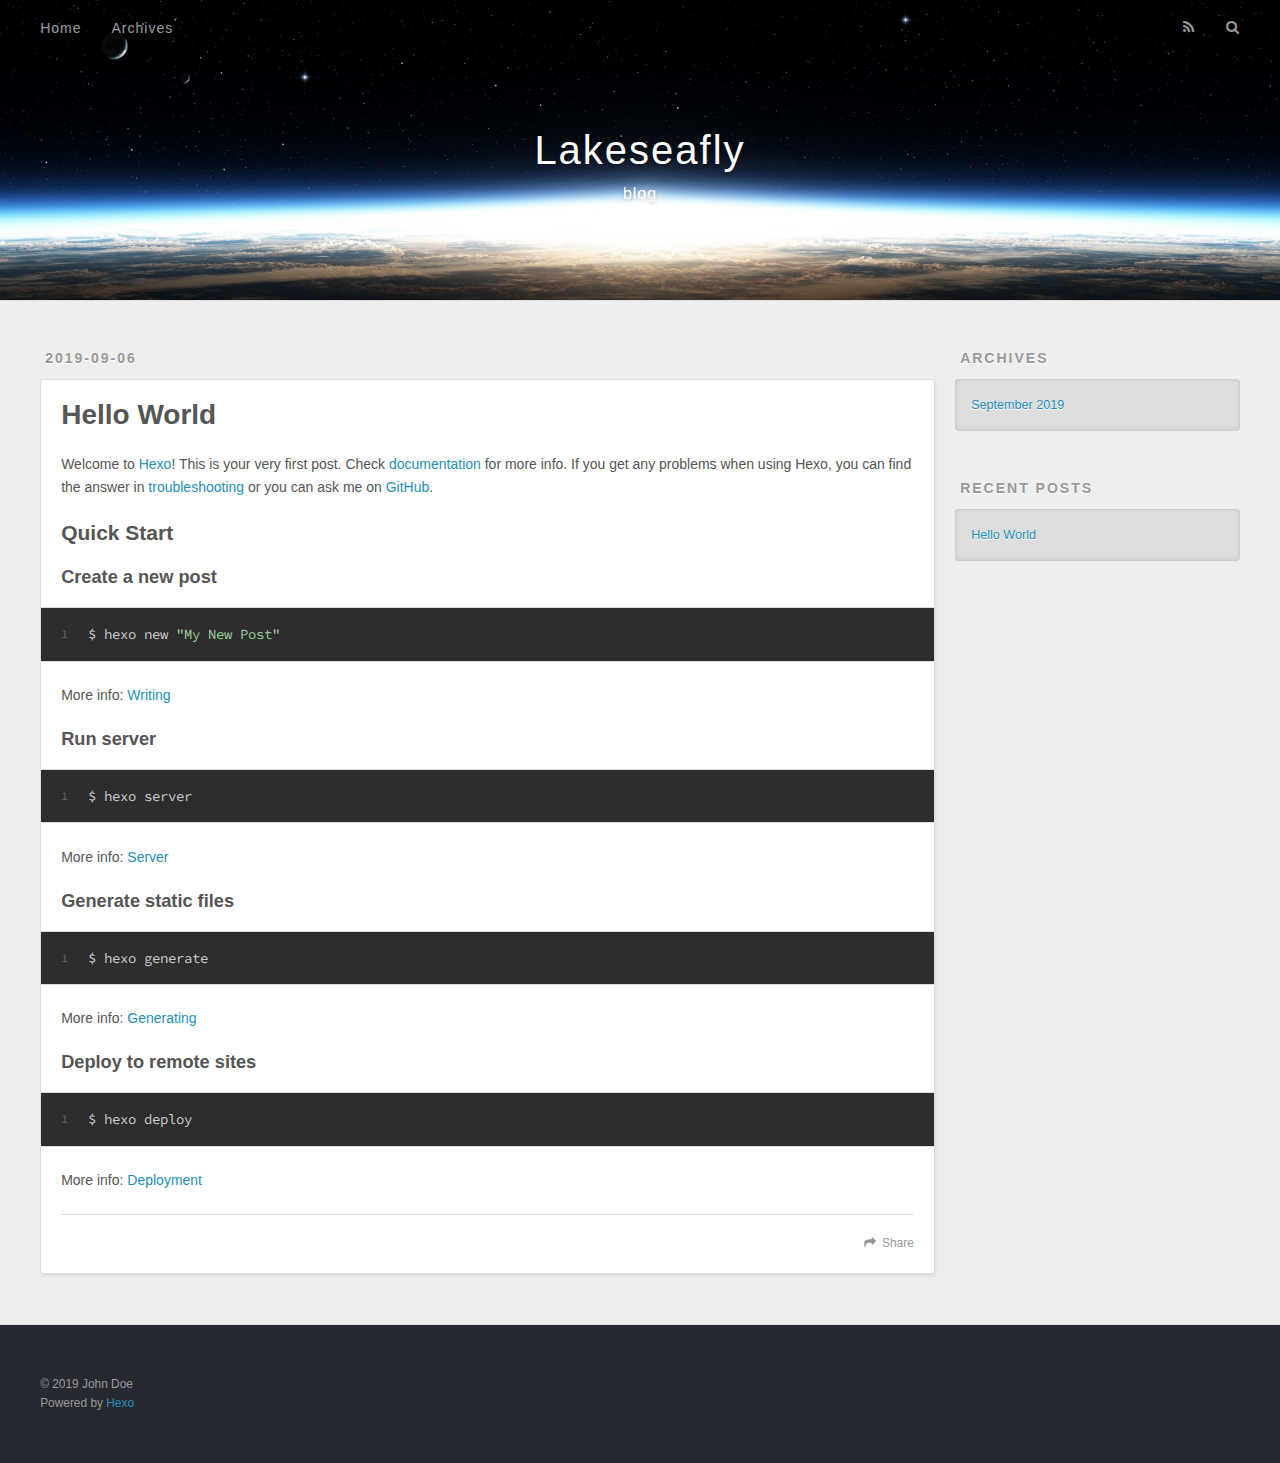
==== index.html @ 519ac1b1 "Site updated: 2019-09-06 14:35:49" ====
<!DOCTYPE html>
<html>
<head><meta name="generator" content="Hexo 3.9.0">
  <meta charset="utf-8">
  

  
  <title>Lakeseafly</title>
  <meta name="viewport" content="width=device-width, initial-scale=1, maximum-scale=1">
  <meta property="og:type" content="website">
<meta property="og:title" content="Lakeseafly">
<meta property="og:url" content="http://yoursite.com/index.html">
<meta property="og:site_name" content="Lakeseafly">
<meta property="og:locale" content="en">
<meta name="twitter:card" content="summary">
<meta name="twitter:title" content="Lakeseafly">
  
    <link rel="alternate" href="/atom.xml" title="Lakeseafly" type="application/atom+xml">
  
  
    <link rel="icon" href="/favicon.png">
  
  
    <link href="//fonts.googleapis.com/css?family=Source+Code+Pro" rel="stylesheet" type="text/css">
  
  <link rel="stylesheet" href="/css/style.css">
</head>
</html>
<body>
  <div id="container">
    <div id="wrap">
      <header id="header">
  <div id="banner"></div>
  <div id="header-outer" class="outer">
    <div id="header-title" class="inner">
      <h1 id="logo-wrap">
        <a href="/" id="logo">Lakeseafly</a>
      </h1>
      
        <h2 id="subtitle-wrap">
          <a href="/" id="subtitle">blog</a>
        </h2>
      
    </div>
    <div id="header-inner" class="inner">
      <nav id="main-nav">
        <a id="main-nav-toggle" class="nav-icon"></a>
        
          <a class="main-nav-link" href="/">Home</a>
        
          <a class="main-nav-link" href="/archives">Archives</a>
        
      </nav>
      <nav id="sub-nav">
        
          <a id="nav-rss-link" class="nav-icon" href="/atom.xml" title="RSS Feed"></a>
        
        <a id="nav-search-btn" class="nav-icon" title="Search"></a>
      </nav>
      <div id="search-form-wrap">
        <form action="//google.com/search" method="get" accept-charset="UTF-8" class="search-form"><input type="search" name="q" class="search-form-input" placeholder="Search"><button type="submit" class="search-form-submit">&#xF002;</button><input type="hidden" name="sitesearch" value="http://yoursite.com"></form>
      </div>
    </div>
  </div>
</header>
      <div class="outer">
        <section id="main">
  
    <article id="post-hello-world" class="article article-type-post" itemscope itemprop="blogPost">
  <div class="article-meta">
    <a href="/2019/09/06/hello-world/" class="article-date">
  <time datetime="2019-09-06T06:28:36.445Z" itemprop="datePublished">2019-09-06</time>
</a>
    
  </div>
  <div class="article-inner">
    
    
      <header class="article-header">
        
  
    <h1 itemprop="name">
      <a class="article-title" href="/2019/09/06/hello-world/">Hello World</a>
    </h1>
  

      </header>
    
    <div class="article-entry" itemprop="articleBody">
      
        <p>Welcome to <a href="https://hexo.io/" target="_blank" rel="noopener">Hexo</a>! This is your very first post. Check <a href="https://hexo.io/docs/" target="_blank" rel="noopener">documentation</a> for more info. If you get any problems when using Hexo, you can find the answer in <a href="https://hexo.io/docs/troubleshooting.html" target="_blank" rel="noopener">troubleshooting</a> or you can ask me on <a href="https://github.com/hexojs/hexo/issues" target="_blank" rel="noopener">GitHub</a>.</p>
<h2 id="Quick-Start"><a href="#Quick-Start" class="headerlink" title="Quick Start"></a>Quick Start</h2><h3 id="Create-a-new-post"><a href="#Create-a-new-post" class="headerlink" title="Create a new post"></a>Create a new post</h3><figure class="highlight bash"><table><tr><td class="gutter"><pre><span class="line">1</span><br></pre></td><td class="code"><pre><span class="line">$ hexo new <span class="string">"My New Post"</span></span><br></pre></td></tr></table></figure>

<p>More info: <a href="https://hexo.io/docs/writing.html" target="_blank" rel="noopener">Writing</a></p>
<h3 id="Run-server"><a href="#Run-server" class="headerlink" title="Run server"></a>Run server</h3><figure class="highlight bash"><table><tr><td class="gutter"><pre><span class="line">1</span><br></pre></td><td class="code"><pre><span class="line">$ hexo server</span><br></pre></td></tr></table></figure>

<p>More info: <a href="https://hexo.io/docs/server.html" target="_blank" rel="noopener">Server</a></p>
<h3 id="Generate-static-files"><a href="#Generate-static-files" class="headerlink" title="Generate static files"></a>Generate static files</h3><figure class="highlight bash"><table><tr><td class="gutter"><pre><span class="line">1</span><br></pre></td><td class="code"><pre><span class="line">$ hexo generate</span><br></pre></td></tr></table></figure>

<p>More info: <a href="https://hexo.io/docs/generating.html" target="_blank" rel="noopener">Generating</a></p>
<h3 id="Deploy-to-remote-sites"><a href="#Deploy-to-remote-sites" class="headerlink" title="Deploy to remote sites"></a>Deploy to remote sites</h3><figure class="highlight bash"><table><tr><td class="gutter"><pre><span class="line">1</span><br></pre></td><td class="code"><pre><span class="line">$ hexo deploy</span><br></pre></td></tr></table></figure>

<p>More info: <a href="https://hexo.io/docs/deployment.html" target="_blank" rel="noopener">Deployment</a></p>

      
    </div>
    <footer class="article-footer">
      <a data-url="http://yoursite.com/2019/09/06/hello-world/" data-id="ck07qwtaa0000voue2o7msg1n" class="article-share-link">Share</a>
      
      
    </footer>
  </div>
  
</article>


  


</section>
        
          <aside id="sidebar">
  
    

  
    

  
    
  
    
  <div class="widget-wrap">
    <h3 class="widget-title">Archives</h3>
    <div class="widget">
      <ul class="archive-list"><li class="archive-list-item"><a class="archive-list-link" href="/archives/2019/09/">September 2019</a></li></ul>
    </div>
  </div>


  
    
  <div class="widget-wrap">
    <h3 class="widget-title">Recent Posts</h3>
    <div class="widget">
      <ul>
        
          <li>
            <a href="/2019/09/06/hello-world/">Hello World</a>
          </li>
        
      </ul>
    </div>
  </div>

  
</aside>
        
      </div>
      <footer id="footer">
  
  <div class="outer">
    <div id="footer-info" class="inner">
      &copy; 2019 John Doe<br>
      Powered by <a href="http://hexo.io/" target="_blank">Hexo</a>
    </div>
  </div>
</footer>
    </div>
    <nav id="mobile-nav">
  
    <a href="/" class="mobile-nav-link">Home</a>
  
    <a href="/archives" class="mobile-nav-link">Archives</a>
  
</nav>
    

<script src="//ajax.googleapis.com/ajax/libs/jquery/2.0.3/jquery.min.js"></script>


  <link rel="stylesheet" href="/fancybox/jquery.fancybox.css">
  <script src="/fancybox/jquery.fancybox.pack.js"></script>


<script src="/js/script.js"></script>



  </div>
</body>
</html>
---- css/style.css ----
body {
  width: 100%;
}
body:before,
body:after {
  content: "";
  display: table;
}
body:after {
  clear: both;
}
html,
body,
div,
span,
applet,
object,
iframe,
h1,
h2,
h3,
h4,
h5,
h6,
p,
blockquote,
pre,
a,
abbr,
acronym,
address,
big,
cite,
code,
del,
dfn,
em,
img,
ins,
kbd,
q,
s,
samp,
small,
strike,
strong,
sub,
sup,
tt,
var,
dl,
dt,
dd,
ol,
ul,
li,
fieldset,
form,
label,
legend,
table,
caption,
tbody,
tfoot,
thead,
tr,
th,
td {
  margin: 0;
  padding: 0;
  border: 0;
  outline: 0;
  font-weight: inherit;
  font-style: inherit;
  font-family: inherit;
  font-size: 100%;
  vertical-align: baseline;
}
body {
  line-height: 1;
  color: #000;
  background: #fff;
}
ol,
ul {
  list-style: none;
}
table {
  border-collapse: separate;
  border-spacing: 0;
  vertical-align: middle;
}
caption,
th,
td {
  text-align: left;
  font-weight: normal;
  vertical-align: middle;
}
a img {
  border: none;
}
input,
button {
  margin: 0;
  padding: 0;
}
input::-moz-focus-inner,
button::-moz-focus-inner {
  border: 0;
  padding: 0;
}
@font-face {
  font-family: FontAwesome;
  font-style: normal;
  font-weight: normal;
  src: url("fonts/fontawesome-webfont.eot?v=#4.0.3");
  src: url("fonts/fontawesome-webfont.eot?#iefix&v=#4.0.3") format("embedded-opentype"), url("fonts/fontawesome-webfont.woff?v=#4.0.3") format("woff"), url("fonts/fontawesome-webfont.ttf?v=#4.0.3") format("truetype"), url("fonts/fontawesome-webfont.svg#fontawesomeregular?v=#4.0.3") format("svg");
}
html,
body,
#container {
  height: 100%;
}
body {
  background: #eee;
  font: 14px -apple-system, BlinkMacSystemFont, "Segoe UI", "Roboto", "Oxygen", "Ubuntu", "Cantarell", "Fira Sans", "Droid Sans", "Helvetica Neue", sans-serif;
  -webkit-text-size-adjust: 100%;
}
.outer {
  max-width: 1220px;
  margin: 0 auto;
  padding: 0 20px;
}
.outer:before,
.outer:after {
  content: "";
  display: table;
}
.outer:after {
  clear: both;
}
.inner {
  display: inline;
  float: left;
  width: 98.33333333333333%;
  margin: 0 0.833333333333333%;
}
.left,
.alignleft {
  float: left;
}
.right,
.alignright {
  float: right;
}
.clear {
  clear: both;
}
#container {
  position: relative;
}
.mobile-nav-on {
  overflow: hidden;
}
#wrap {
  height: 100%;
  width: 100%;
  position: absolute;
  top: 0;
  left: 0;
  -webkit-transition: 0.2s ease-out;
  -moz-transition: 0.2s ease-out;
  -ms-transition: 0.2s ease-out;
  transition: 0.2s ease-out;
  z-index: 1;
  background: #eee;
}
.mobile-nav-on #wrap {
  left: 280px;
}
@media screen and (min-width: 768px) {
  #main {
    display: inline;
    float: left;
    width: 73.33333333333333%;
    margin: 0 0.833333333333333%;
  }
}
.article-date,
.article-category-link,
.archive-year,
.widget-title {
  text-decoration: none;
  text-transform: uppercase;
  letter-spacing: 2px;
  color: #999;
  margin-bottom: 1em;
  margin-left: 5px;
  line-height: 1em;
  text-shadow: 0 1px #fff;
  font-weight: bold;
}
.article-inner,
.archive-article-inner {
  background: #fff;
  -webkit-box-shadow: 1px 2px 3px #ddd;
  box-shadow: 1px 2px 3px #ddd;
  border: 1px solid #ddd;
  border-radius: 3px;
}
.article-entry h1,
.widget h1 {
  font-size: 2em;
}
.article-entry h2,
.widget h2 {
  font-size: 1.5em;
}
.article-entry h3,
.widget h3 {
  font-size: 1.3em;
}
.article-entry h4,
.widget h4 {
  font-size: 1.2em;
}
.article-entry h5,
.widget h5 {
  font-size: 1em;
}
.article-entry h6,
.widget h6 {
  font-size: 1em;
  color: #999;
}
.article-entry hr,
.widget hr {
  border: 1px dashed #ddd;
}
.article-entry strong,
.widget strong {
  font-weight: bold;
}
.article-entry em,
.widget em,
.article-entry cite,
.widget cite {
  font-style: italic;
}
.article-entry sup,
.widget sup,
.article-entry sub,
.widget sub {
  font-size: 0.75em;
  line-height: 0;
  position: relative;
  vertical-align: baseline;
}
.article-entry sup,
.widget sup {
  top: -0.5em;
}
.article-entry sub,
.widget sub {
  bottom: -0.2em;
}
.article-entry small,
.widget small {
  font-size: 0.85em;
}
.article-entry acronym,
.widget acronym,
.article-entry abbr,
.widget abbr {
  border-bottom: 1px dotted;
}
.article-entry ul,
.widget ul,
.article-entry ol,
.widget ol,
.article-entry dl,
.widget dl {
  margin: 0 20px;
  line-height: 1.6em;
}
.article-entry ul ul,
.widget ul ul,
.article-entry ol ul,
.widget ol ul,
.article-entry ul ol,
.widget ul ol,
.article-entry ol ol,
.widget ol ol {
  margin-top: 0;
  margin-bottom: 0;
}
.article-entry ul,
.widget ul {
  list-style: disc;
}
.article-entry ol,
.widget ol {
  list-style: decimal;
}
.article-entry dt,
.widget dt {
  font-weight: bold;
}
#header {
  height: 300px;
  position: relative;
  border-bottom: 1px solid #ddd;
}
#header:before,
#header:after {
  content: "";
  position: absolute;
  left: 0;
  right: 0;
  height: 40px;
}
#header:before {
  top: 0;
  background: -webkit-linear-gradient(rgba(0,0,0,0.2), transparent);
  background: -moz-linear-gradient(rgba(0,0,0,0.2), transparent);
  background: -ms-linear-gradient(rgba(0,0,0,0.2), transparent);
  background: linear-gradient(rgba(0,0,0,0.2), transparent);
}
#header:after {
  bottom: 0;
  background: -webkit-linear-gradient(transparent, rgba(0,0,0,0.2));
  background: -moz-linear-gradient(transparent, rgba(0,0,0,0.2));
  background: -ms-linear-gradient(transparent, rgba(0,0,0,0.2));
  background: linear-gradient(transparent, rgba(0,0,0,0.2));
}
#header-outer {
  height: 100%;
  position: relative;
}
#header-inner {
  position: relative;
  overflow: hidden;
}
#banner {
  position: absolute;
  top: 0;
  left: 0;
  width: 100%;
  height: 100%;
  background: url("images/banner.jpg") center #000;
  -webkit-background-size: cover;
  -moz-background-size: cover;
  background-size: cover;
  z-index: -1;
}
#header-title {
  text-align: center;
  height: 40px;
  position: absolute;
  top: 50%;
  left: 0;
  margin-top: -20px;
}
#logo,
#subtitle {
  text-decoration: none;
  color: #fff;
  font-weight: 300;
  text-shadow: 0 1px 4px rgba(0,0,0,0.3);
}
#logo {
  font-size: 40px;
  line-height: 40px;
  letter-spacing: 2px;
}
#subtitle {
  font-size: 16px;
  line-height: 16px;
  letter-spacing: 1px;
}
#subtitle-wrap {
  margin-top: 16px;
}
#main-nav {
  float: left;
  margin-left: -15px;
}
.nav-icon,
.main-nav-link {
  float: left;
  color: #fff;
  opacity: 0.6;
  text-decoration: none;
  text-shadow: 0 1px rgba(0,0,0,0.2);
  -webkit-transition: opacity 0.2s;
  -moz-transition: opacity 0.2s;
  -ms-transition: opacity 0.2s;
  transition: opacity 0.2s;
  display: block;
  padding: 20px 15px;
}
.nav-icon:hover,
.main-nav-link:hover {
  opacity: 1;
}
.nav-icon {
  font-family: FontAwesome;
  text-align: center;
  font-size: 14px;
  width: 14px;
  height: 14px;
  padding: 20px 15px;
  position: relative;
  cursor: pointer;
}
.main-nav-link {
  font-weight: 300;
  letter-spacing: 1px;
}
@media screen and (max-width: 479px) {
  .main-nav-link {
    display: none;
  }
}
#main-nav-toggle {
  display: none;
}
#main-nav-toggle:before {
  content: "\f0c9";
}
@media screen and (max-width: 479px) {
  #main-nav-toggle {
    display: block;
  }
}
#sub-nav {
  float: right;
  margin-right: -15px;
}
#nav-rss-link:before {
  content: "\f09e";
}
#nav-search-btn:before {
  content: "\f002";
}
#search-form-wrap {
  position: absolute;
  top: 15px;
  width: 150px;
  height: 30px;
  right: -150px;
  opacity: 0;
  -webkit-transition: 0.2s ease-out;
  -moz-transition: 0.2s ease-out;
  -ms-transition: 0.2s ease-out;
  transition: 0.2s ease-out;
}
#search-form-wrap.on {
  opacity: 1;
  right: 0;
}
@media screen and (max-width: 479px) {
  #search-form-wrap {
    width: 100%;
    right: -100%;
  }
}
.search-form {
  position: absolute;
  top: 0;
  left: 0;
  right: 0;
  background: #fff;
  padding: 5px 15px;
  border-radius: 15px;
  -webkit-box-shadow: 0 0 10px rgba(0,0,0,0.3);
  box-shadow: 0 0 10px rgba(0,0,0,0.3);
}
.search-form-input {
  border: none;
  background: none;
  color: #555;
  width: 100%;
  font: 13px -apple-system, BlinkMacSystemFont, "Segoe UI", "Roboto", "Oxygen", "Ubuntu", "Cantarell", "Fira Sans", "Droid Sans", "Helvetica Neue", sans-serif;
  outline: none;
}
.search-form-input::-webkit-search-results-decoration,
.search-form-input::-webkit-search-cancel-button {
  -webkit-appearance: none;
}
.search-form-submit {
  position: absolute;
  top: 50%;
  right: 10px;
  margin-top: -7px;
  font: 13px FontAwesome;
  border: none;
  background: none;
  color: #bbb;
  cursor: pointer;
}
.search-form-submit:hover,
.search-form-submit:focus {
  color: #777;
}
.article {
  margin: 50px 0;
}
.article-inner {
  overflow: hidden;
}
.article-meta:before,
.article-meta:after {
  content: "";
  display: table;
}
.article-meta:after {
  clear: both;
}
.article-date {
  float: left;
}
.article-category {
  float: left;
  line-height: 1em;
  color: #ccc;
  text-shadow: 0 1px #fff;
  margin-left: 8px;
}
.article-category:before {
  content: "\2022";
}
.article-category-link {
  margin: 0 12px 1em;
}
.article-header {
  padding: 20px 20px 0;
}
.article-title {
  text-decoration: none;
  font-size: 2em;
  font-weight: bold;
  color: #555;
  line-height: 1.1em;
  -webkit-transition: color 0.2s;
  -moz-transition: color 0.2s;
  -ms-transition: color 0.2s;
  transition: color 0.2s;
}
a.article-title:hover {
  color: #258fb8;
}
.article-entry {
  color: #555;
  padding: 0 20px;
}
.article-entry:before,
.article-entry:after {
  content: "";
  display: table;
}
.article-entry:after {
  clear: both;
}
.article-entry p,
.article-entry table {
  line-height: 1.6em;
  margin: 1.6em 0;
}
.article-entry h1,
.article-entry h2,
.article-entry h3,
.article-entry h4,
.article-entry h5,
.article-entry h6 {
  font-weight: bold;
}
.article-entry h1,
.article-entry h2,
.article-entry h3,
.article-entry h4,
.article-entry h5,
.article-entry h6 {
  line-height: 1.1em;
  margin: 1.1em 0;
}
.article-entry a {
  color: #258fb8;
  text-decoration: none;
}
.article-entry a:hover {
  text-decoration: underline;
}
.article-entry ul,
.article-entry ol,
.article-entry dl {
  margin-top: 1.6em;
  margin-bottom: 1.6em;
}
.article-entry img,
.article-entry video {
  max-width: 100%;
  height: auto;
  display: block;
  margin: auto;
}
.article-entry iframe {
  border: none;
}
.article-entry table {
  width: 100%;
  border-collapse: collapse;
  border-spacing: 0;
}
.article-entry th {
  font-weight: bold;
  border-bottom: 3px solid #ddd;
  padding-bottom: 0.5em;
}
.article-entry td {
  border-bottom: 1px solid #ddd;
  padding: 10px 0;
}
.article-entry blockquote {
  font-family: Georgia, "Times New Roman", serif;
  font-size: 1.4em;
  margin: 1.6em 20px;
  text-align: center;
}
.article-entry blockquote footer {
  font-size: 14px;
  margin: 1.6em 0;
  font-family: -apple-system, BlinkMacSystemFont, "Segoe UI", "Roboto", "Oxygen", "Ubuntu", "Cantarell", "Fira Sans", "Droid Sans", "Helvetica Neue", sans-serif;
}
.article-entry blockquote footer cite:before {
  content: "—";
  padding: 0 0.5em;
}
.article-entry .pullquote {
  text-align: left;
  width: 45%;
  margin: 0;
}
.article-entry .pullquote.left {
  margin-left: 0.5em;
  margin-right: 1em;
}
.article-entry .pullquote.right {
  margin-right: 0.5em;
  margin-left: 1em;
}
.article-entry .caption {
  color: #999;
  display: block;
  font-size: 0.9em;
  margin-top: 0.5em;
  position: relative;
  text-align: center;
}
.article-entry .video-container {
  position: relative;
  padding-top: 56.25%;
  height: 0;
  overflow: hidden;
}
.article-entry .video-container iframe,
.article-entry .video-container object,
.article-entry .video-container embed {
  position: absolute;
  top: 0;
  left: 0;
  width: 100%;
  height: 100%;
  margin-top: 0;
}
.article-more-link a {
  display: inline-block;
  line-height: 1em;
  padding: 6px 15px;
  border-radius: 15px;
  background: #eee;
  color: #999;
  text-shadow: 0 1px #fff;
  text-decoration: none;
}
.article-more-link a:hover {
  background: #258fb8;
  color: #fff;
  text-decoration: none;
  text-shadow: 0 1px #1e7293;
}
.article-footer {
  font-size: 0.85em;
  line-height: 1.6em;
  border-top: 1px solid #ddd;
  padding-top: 1.6em;
  margin: 0 20px 20px;
}
.article-footer:before,
.article-footer:after {
  content: "";
  display: table;
}
.article-footer:after {
  clear: both;
}
.article-footer a {
  color: #999;
  text-decoration: none;
}
.article-footer a:hover {
  color: #555;
}
.article-tag-list-item {
  float: left;
  margin-right: 10px;
}
.article-tag-list-link:before {
  content: "#";
}
.article-comment-link {
  float: right;
}
.article-comment-link:before {
  content: "\f075";
  font-family: FontAwesome;
  padding-right: 8px;
}
.article-share-link {
  cursor: pointer;
  float: right;
  margin-left: 20px;
}
.article-share-link:before {
  content: "\f064";
  font-family: FontAwesome;
  padding-right: 6px;
}
#article-nav {
  position: relative;
}
#article-nav:before,
#article-nav:after {
  content: "";
  display: table;
}
#article-nav:after {
  clear: both;
}
@media screen and (min-width: 768px) {
  #article-nav {
    margin: 50px 0;
  }
  #article-nav:before {
    width: 8px;
    height: 8px;
    position: absolute;
    top: 50%;
    left: 50%;
    margin-top: -4px;
    margin-left: -4px;
    content: "";
    border-radius: 50%;
    background: #ddd;
    -webkit-box-shadow: 0 1px 2px #fff;
    box-shadow: 0 1px 2px #fff;
  }
}
.article-nav-link-wrap {
  text-decoration: none;
  text-shadow: 0 1px #fff;
  color: #999;
  -webkit-box-sizing: border-box;
  -moz-box-sizing: border-box;
  box-sizing: border-box;
  margin-top: 50px;
  text-align: center;
  display: block;
}
.article-nav-link-wrap:hover {
  color: #555;
}
@media screen and (min-width: 768px) {
  .article-nav-link-wrap {
    width: 50%;
    margin-top: 0;
  }
}
@media screen and (min-width: 768px) {
  #article-nav-newer {
    float: left;
    text-align: right;
    padding-right: 20px;
  }
}
@media screen and (min-width: 768px) {
  #article-nav-older {
    float: right;
    text-align: left;
    padding-left: 20px;
  }
}
.article-nav-caption {
  text-transform: uppercase;
  letter-spacing: 2px;
  color: #ddd;
  line-height: 1em;
  font-weight: bold;
}
#article-nav-newer .article-nav-caption {
  margin-right: -2px;
}
.article-nav-title {
  font-size: 0.85em;
  line-height: 1.6em;
  margin-top: 0.5em;
}
.article-share-box {
  position: absolute;
  display: none;
  background: #fff;
  -webkit-box-shadow: 1px 2px 10px rgba(0,0,0,0.2);
  box-shadow: 1px 2px 10px rgba(0,0,0,0.2);
  border-radius: 3px;
  margin-left: -145px;
  overflow: hidden;
  z-index: 1;
}
.article-share-box.on {
  display: block;
}
.article-share-input {
  width: 100%;
  background: none;
  -webkit-box-sizing: border-box;
  -moz-box-sizing: border-box;
  box-sizing: border-box;
  font: 14px -apple-system, BlinkMacSystemFont, "Segoe UI", "Roboto", "Oxygen", "Ubuntu", "Cantarell", "Fira Sans", "Droid Sans", "Helvetica Neue", sans-serif;
  padding: 0 15px;
  color: #555;
  outline: none;
  border: 1px solid #ddd;
  border-radius: 3px 3px 0 0;
  height: 36px;
  line-height: 36px;
}
.article-share-links {
  background: #eee;
}
.article-share-links:before,
.article-share-links:after {
  content: "";
  display: table;
}
.article-share-links:after {
  clear: both;
}
.article-share-twitter,
.article-share-facebook,
.article-share-pinterest,
.article-share-google {
  width: 50px;
  height: 36px;
  display: block;
  float: left;
  position: relative;
  color: #999;
  text-shadow: 0 1px #fff;
}
.article-share-twitter:before,
.article-share-facebook:before,
.article-share-pinterest:before,
.article-share-google:before {
  font-size: 20px;
  font-family: FontAwesome;
  width: 20px;
  height: 20px;
  position: absolute;
  top: 50%;
  left: 50%;
  margin-top: -10px;
  margin-left: -10px;
  text-align: center;
}
.article-share-twitter:hover,
.article-share-facebook:hover,
.article-share-pinterest:hover,
.article-share-google:hover {
  color: #fff;
}
.article-share-twitter:before {
  content: "\f099";
}
.article-share-twitter:hover {
  background: #00aced;
  text-shadow: 0 1px #008abe;
}
.article-share-facebook:before {
  content: "\f09a";
}
.article-share-facebook:hover {
  background: #3b5998;
  text-shadow: 0 1px #2f477a;
}
.article-share-pinterest:before {
  content: "\f0d2";
}
.article-share-pinterest:hover {
  background: #cb2027;
  text-shadow: 0 1px #a21a1f;
}
.article-share-google:before {
  content: "\f0d5";
}
.article-share-google:hover {
  background: #dd4b39;
  text-shadow: 0 1px #be3221;
}
.article-gallery {
  background: #000;
  position: relative;
}
.article-gallery-photos {
  position: relative;
  overflow: hidden;
}
.article-gallery-img {
  display: none;
  max-width: 100%;
}
.article-gallery-img:first-child {
  display: block;
}
.article-gallery-img.loaded {
  position: absolute;
  display: block;
}
.article-gallery-img img {
  display: block;
  max-width: 100%;
  margin: 0 auto;
}
#comments {
  background: #fff;
  -webkit-box-shadow: 1px 2px 3px #ddd;
  box-shadow: 1px 2px 3px #ddd;
  padding: 20px;
  border: 1px solid #ddd;
  border-radius: 3px;
  margin: 50px 0;
}
#comments a {
  color: #258fb8;
}
.archives-wrap {
  margin: 50px 0;
}
.archives:before,
.archives:after {
  content: "";
  display: table;
}
.archives:after {
  clear: both;
}
.archive-year-wrap {
  margin-bottom: 1em;
}
.archives {
  -webkit-column-gap: 10px;
  -moz-column-gap: 10px;
  column-gap: 10px;
}
@media screen and (min-width: 480px) and (max-width: 767px) {
  .archives {
    -webkit-column-count: 2;
    -moz-column-count: 2;
    column-count: 2;
  }
}
@media screen and (min-width: 768px) {
  .archives {
    -webkit-column-count: 3;
    -moz-column-count: 3;
    column-count: 3;
  }
}
.archive-article {
  -webkit-column-break-inside: avoid;
  page-break-inside: avoid;
  overflow: hidden;
  break-inside: avoid-column;
}
.archive-article-inner {
  padding: 10px;
  margin-bottom: 15px;
}
.archive-article-title {
  text-decoration: none;
  font-weight: bold;
  color: #555;
  -webkit-transition: color 0.2s;
  -moz-transition: color 0.2s;
  -ms-transition: color 0.2s;
  transition: color 0.2s;
  line-height: 1.6em;
}
.archive-article-title:hover {
  color: #258fb8;
}
.archive-article-footer {
  margin-top: 1em;
}
.archive-article-date {
  color: #999;
  text-decoration: none;
  font-size: 0.85em;
  line-height: 1em;
  margin-bottom: 0.5em;
  display: block;
}
#page-nav {
  margin: 50px auto;
  background: #fff;
  -webkit-box-shadow: 1px 2px 3px #ddd;
  box-shadow: 1px 2px 3px #ddd;
  border: 1px solid #ddd;
  border-radius: 3px;
  text-align: center;
  color: #999;
  overflow: hidden;
}
#page-nav:before,
#page-nav:after {
  content: "";
  display: table;
}
#page-nav:after {
  clear: both;
}
#page-nav a,
#page-nav span {
  padding: 10px 20px;
  line-height: 1;
  height: 2ex;
}
#page-nav a {
  color: #999;
  text-decoration: none;
}
#page-nav a:hover {
  background: #999;
  color: #fff;
}
#page-nav .prev {
  float: left;
}
#page-nav .next {
  float: right;
}
#page-nav .page-number {
  display: inline-block;
}
@media screen and (max-width: 479px) {
  #page-nav .page-number {
    display: none;
  }
}
#page-nav .current {
  color: #555;
  font-weight: bold;
}
#page-nav .space {
  color: #ddd;
}
#footer {
  background: #262a30;
  padding: 50px 0;
  border-top: 1px solid #ddd;
  color: #999;
}
#footer a {
  color: #258fb8;
  text-decoration: none;
}
#footer a:hover {
  text-decoration: underline;
}
#footer-info {
  line-height: 1.6em;
  font-size: 0.85em;
}
.article-entry pre,
.article-entry .highlight {
  background: #2d2d2d;
  margin: 0 -20px;
  padding: 15px 20px;
  border-style: solid;
  border-color: #ddd;
  border-width: 1px 0;
  overflow: auto;
  color: #ccc;
  line-height: 22.400000000000002px;
}
.article-entry .highlight .gutter pre,
.article-entry .gist .gist-file .gist-data .line-numbers {
  color: #666;
  font-size: 0.85em;
}
.article-entry pre,
.article-entry code {
  font-family: "Source Code Pro", Consolas, Monaco, Menlo, Consolas, monospace;
}
.article-entry code {
  background: #eee;
  text-shadow: 0 1px #fff;
  padding: 0 0.3em;
}
.article-entry pre code {
  background: none;
  text-shadow: none;
  padding: 0;
}
.article-entry .highlight pre {
  border: none;
  margin: 0;
  padding: 0;
}
.article-entry .highlight table {
  margin: 0;
  width: auto;
}
.article-entry .highlight td {
  border: none;
  padding: 0;
}
.article-entry .highlight figcaption {
  font-size: 0.85em;
  color: #999;
  line-height: 1em;
  margin-bottom: 1em;
}
.article-entry .highlight figcaption:before,
.article-entry .highlight figcaption:after {
  content: "";
  display: table;
}
.article-entry .highlight figcaption:after {
  clear: both;
}
.article-entry .highlight figcaption a {
  float: right;
}
.article-entry .highlight .gutter pre {
  text-align: right;
  padding-right: 20px;
}
.article-entry .highlight .line {
  height: 22.400000000000002px;
}
.article-entry .highlight .line.marked {
  background: #515151;
}
.article-entry .gist {
  margin: 0 -20px;
  border-style: solid;
  border-color: #ddd;
  border-width: 1px 0;
  background: #2d2d2d;
  padding: 15px 20px 15px 0;
}
.article-entry .gist .gist-file {
  border: none;
  font-family: "Source Code Pro", Consolas, Monaco, Menlo, Consolas, monospace;
  margin: 0;
}
.article-entry .gist .gist-file .gist-data {
  background: none;
  border: none;
}
.article-entry .gist .gist-file .gist-data .line-numbers {
  background: none;
  border: none;
  padding: 0 20px 0 0;
}
.article-entry .gist .gist-file .gist-data .line-data {
  padding: 0 !important;
}
.article-entry .gist .gist-file .highlight {
  margin: 0;
  padding: 0;
  border: none;
}
.article-entry .gist .gist-file .gist-meta {
  background: #2d2d2d;
  color: #999;
  font: 0.85em -apple-system, BlinkMacSystemFont, "Segoe UI", "Roboto", "Oxygen", "Ubuntu", "Cantarell", "Fira Sans", "Droid Sans", "Helvetica Neue", sans-serif;
  text-shadow: 0 0;
  padding: 0;
  margin-top: 1em;
  margin-left: 20px;
}
.article-entry .gist .gist-file .gist-meta a {
  color: #258fb8;
  font-weight: normal;
}
.article-entry .gist .gist-file .gist-meta a:hover {
  text-decoration: underline;
}
pre .comment,
pre .title {
  color: #999;
}
pre .variable,
pre .attribute,
pre .tag,
pre .regexp,
pre .ruby .constant,
pre .xml .tag .title,
pre .xml .pi,
pre .xml .doctype,
pre .html .doctype,
pre .css .id,
pre .css .class,
pre .css .pseudo {
  color: #f2777a;
}
pre .number,
pre .preprocessor,
pre .built_in,
pre .literal,
pre .params,
pre .constant {
  color: #f99157;
}
pre .class,
pre .ruby .class .title,
pre .css .rules .attribute {
  color: #9c9;
}
pre .string,
pre .value,
pre .inheritance,
pre .header,
pre .ruby .symbol,
pre .xml .cdata {
  color: #9c9;
}
pre .css .hexcolor {
  color: #6cc;
}
pre .function,
pre .python .decorator,
pre .python .title,
pre .ruby .function .title,
pre .ruby .title .keyword,
pre .perl .sub,
pre .javascript .title,
pre .coffeescript .title {
  color: #69c;
}
pre .keyword,
pre .javascript .function {
  color: #c9c;
}
@media screen and (max-width: 479px) {
  #mobile-nav {
    position: absolute;
    top: 0;
    left: 0;
    width: 280px;
    height: 100%;
    background: #191919;
    border-right: 1px solid #fff;
  }
}
@media screen and (max-width: 479px) {
  .mobile-nav-link {
    display: block;
    color: #999;
    text-decoration: none;
    padding: 15px 20px;
    font-weight: bold;
  }
  .mobile-nav-link:hover {
    color: #fff;
  }
}
@media screen and (min-width: 768px) {
  #sidebar {
    display: inline;
    float: left;
    width: 23.333333333333332%;
    margin: 0 0.833333333333333%;
  }
}
.widget-wrap {
  margin: 50px 0;
}
.widget {
  color: #777;
  text-shadow: 0 1px #fff;
  background: #ddd;
  -webkit-box-shadow: 0 -1px 4px #ccc inset;
  box-shadow: 0 -1px 4px #ccc inset;
  border: 1px solid #ccc;
  padding: 15px;
  border-radius: 3px;
}
.widget a {
  color: #258fb8;
  text-decoration: none;
}
.widget a:hover {
  text-decoration: underline;
}
.widget ul ul,
.widget ol ul,
.widget dl ul,
.widget ul ol,
.widget ol ol,
.widget dl ol,
.widget ul dl,
.widget ol dl,
.widget dl dl {
  margin-left: 15px;
  list-style: disc;
}
.widget {
  line-height: 1.6em;
  word-wrap: break-word;
  font-size: 0.9em;
}
.widget ul,
.widget ol {
  list-style: none;
  margin: 0;
}
.widget ul ul,
.widget ol ul,
.widget ul ol,
.widget ol ol {
  margin: 0 20px;
}
.widget ul ul,
.widget ol ul {
  list-style: disc;
}
.widget ul ol,
.widget ol ol {
  list-style: decimal;
}
.category-list-count,
.tag-list-count,
.archive-list-count {
  padding-left: 5px;
  color: #999;
  font-size: 0.85em;
}
.category-list-count:before,
.tag-list-count:before,
.archive-list-count:before {
  content: "(";
}
.category-list-count:after,
.tag-list-count:after,
.archive-list-count:after {
  content: ")";
}
.tagcloud a {
  margin-right: 5px;
  display: inline-block;
}
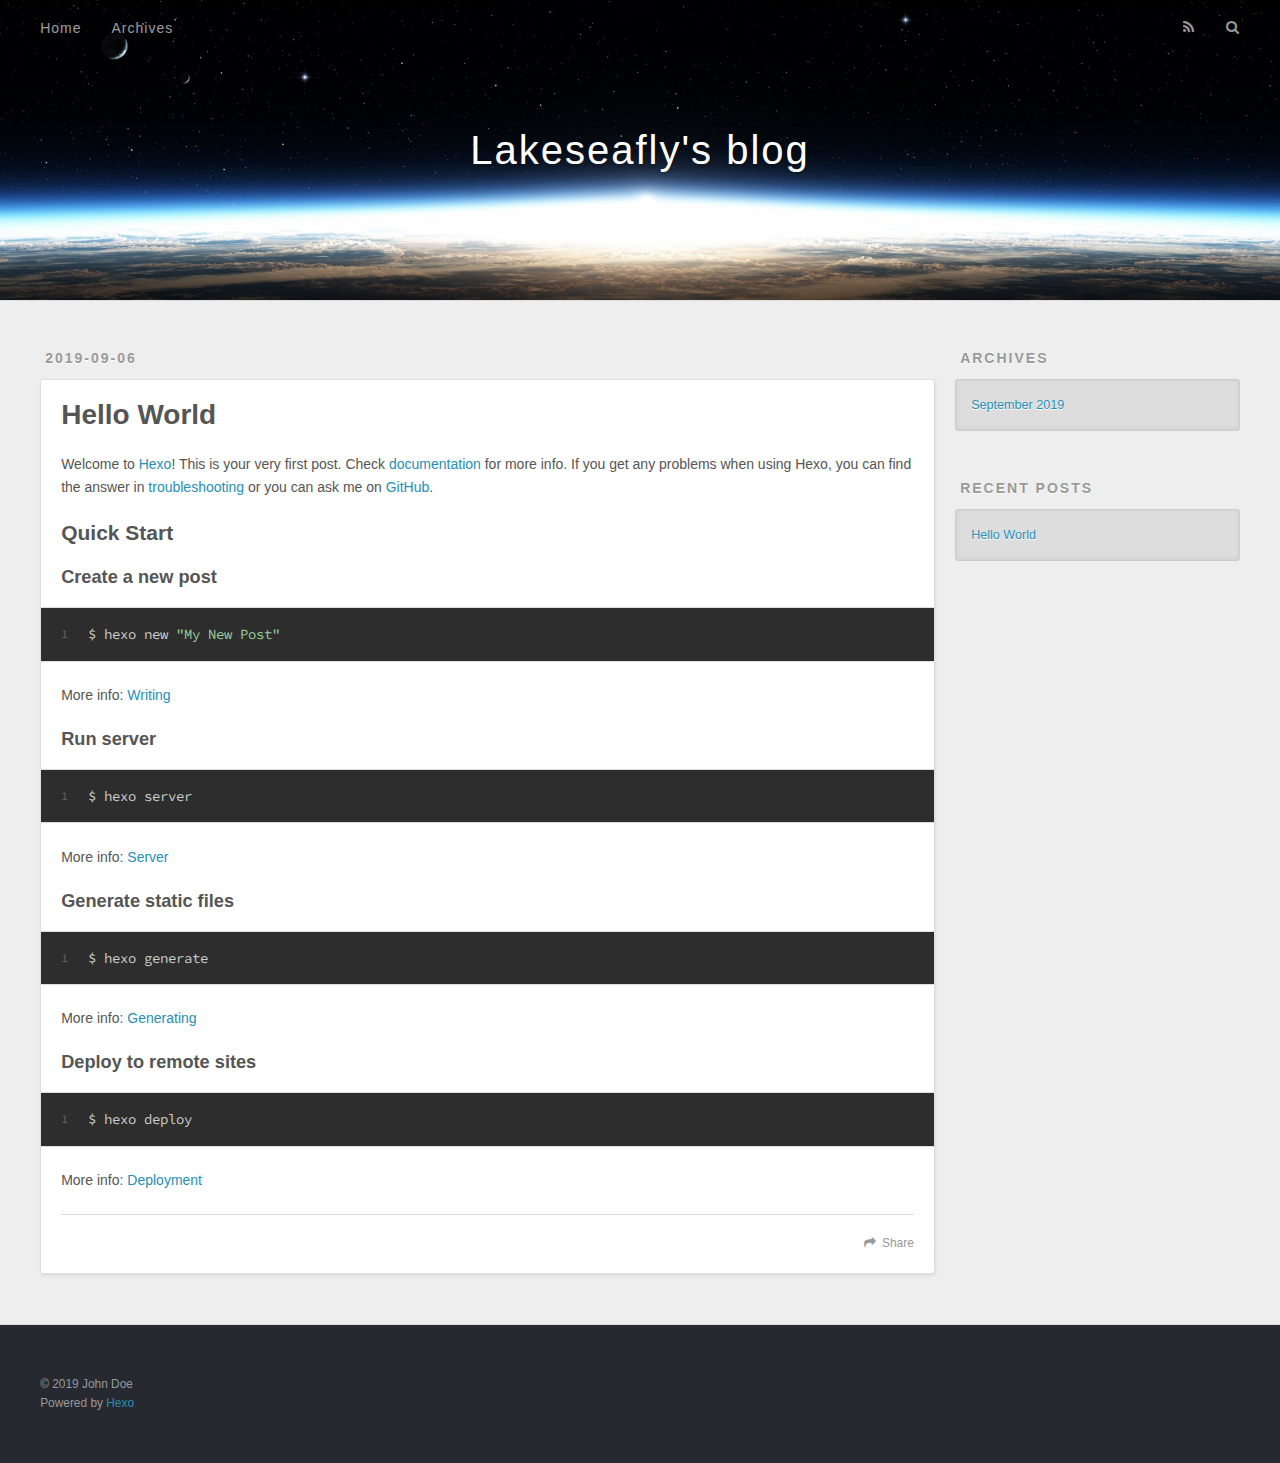
==== commit 9178b120: "Site updated: 2019-09-06 14:36:46" ====
--- a/index.html
+++ b/index.html
@@ -5,17 +5,17 @@
   
 
   
-  <title>Lakeseafly</title>
+  <title>Lakeseafly&#39;s blog</title>
   <meta name="viewport" content="width=device-width, initial-scale=1, maximum-scale=1">
   <meta property="og:type" content="website">
-<meta property="og:title" content="Lakeseafly">
+<meta property="og:title" content="Lakeseafly&#39;s blog">
 <meta property="og:url" content="http://yoursite.com/index.html">
-<meta property="og:site_name" content="Lakeseafly">
+<meta property="og:site_name" content="Lakeseafly&#39;s blog">
 <meta property="og:locale" content="en">
 <meta name="twitter:card" content="summary">
-<meta name="twitter:title" content="Lakeseafly">
+<meta name="twitter:title" content="Lakeseafly&#39;s blog">
   
-    <link rel="alternate" href="/atom.xml" title="Lakeseafly" type="application/atom+xml">
+    <link rel="alternate" href="/atom.xml" title="Lakeseafly&#39;s blog" type="application/atom+xml">
   
   
     <link rel="icon" href="/favicon.png">
@@ -34,12 +34,8 @@
   <div id="header-outer" class="outer">
     <div id="header-title" class="inner">
       <h1 id="logo-wrap">
-        <a href="/" id="logo">Lakeseafly</a>
+        <a href="/" id="logo">Lakeseafly&#39;s blog</a>
       </h1>
-      
-        <h2 id="subtitle-wrap">
-          <a href="/" id="subtitle">blog</a>
-        </h2>
       
     </div>
     <div id="header-inner" class="inner">
@@ -105,7 +101,7 @@
       
     </div>
     <footer class="article-footer">
-      <a data-url="http://yoursite.com/2019/09/06/hello-world/" data-id="ck07qwtaa0000voue2o7msg1n" class="article-share-link">Share</a>
+      <a data-url="http://yoursite.com/2019/09/06/hello-world/" data-id="ck07qy0gu0000w4uegjnyyxnj" class="article-share-link">Share</a>
       
       
     </footer>
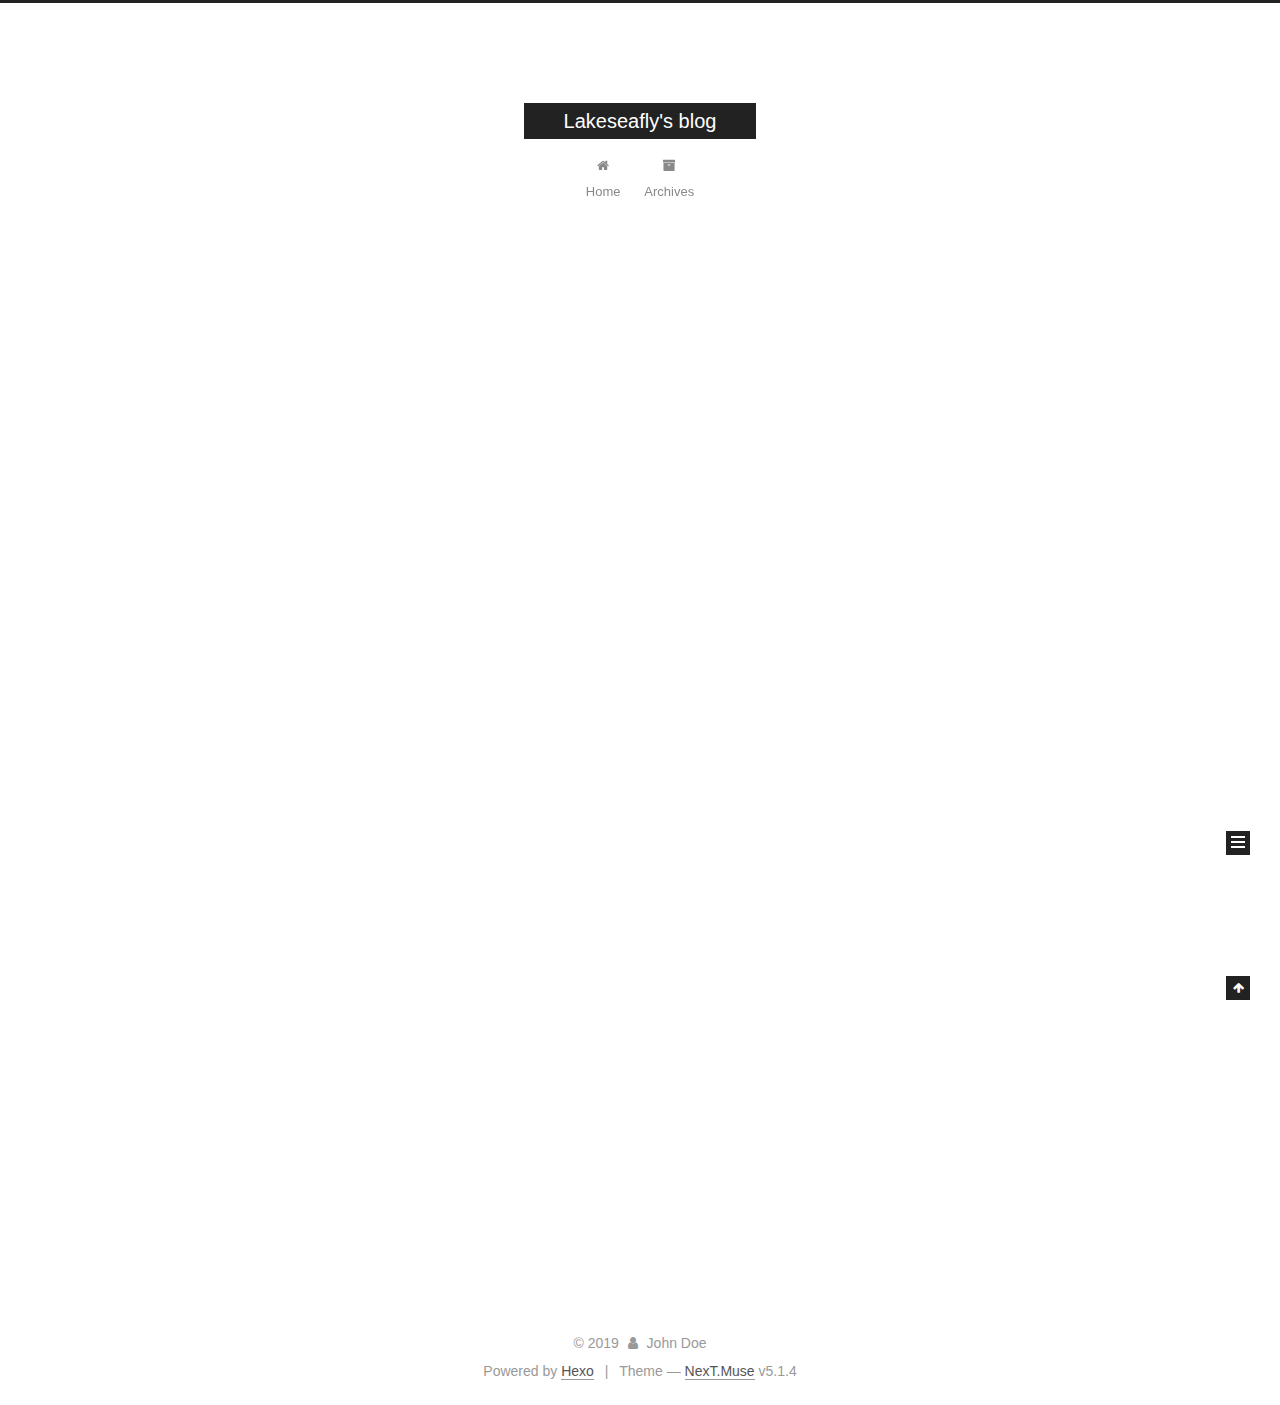
==== commit 0c276c70: "Site updated: 2019-09-06 14:38:02" ====
--- a/index.html
+++ b/index.html
@@ -1,188 +1,620 @@
 <!DOCTYPE html>
-<html>
+
+
+
+  
+
+
+<html class="theme-next muse use-motion" lang="en">
 <head><meta name="generator" content="Hexo 3.9.0">
-  <meta charset="utf-8">
-  
-
-  
-  <title>Lakeseafly&#39;s blog</title>
-  <meta name="viewport" content="width=device-width, initial-scale=1, maximum-scale=1">
-  <meta property="og:type" content="website">
+  <meta charset="UTF-8">
+<meta http-equiv="X-UA-Compatible" content="IE=edge">
+<meta name="viewport" content="width=device-width, initial-scale=1, maximum-scale=1">
+<meta name="theme-color" content="#222">
+
+
+
+
+
+
+
+
+
+<meta http-equiv="Cache-Control" content="no-transform">
+<meta http-equiv="Cache-Control" content="no-siteapp">
+
+
+
+
+
+
+
+
+
+
+
+
+
+
+
+
+  
+  
+  <link href="/lib/fancybox/source/jquery.fancybox.css?v=2.1.5" rel="stylesheet" type="text/css">
+
+
+
+
+
+
+
+<link href="/lib/font-awesome/css/font-awesome.min.css?v=4.6.2" rel="stylesheet" type="text/css">
+
+<link href="/css/main.css?v=5.1.4" rel="stylesheet" type="text/css">
+
+
+  <link rel="apple-touch-icon" sizes="180x180" href="/images/apple-touch-icon-next.png?v=5.1.4">
+
+
+  <link rel="icon" type="image/png" sizes="32x32" href="/images/favicon-32x32-next.png?v=5.1.4">
+
+
+  <link rel="icon" type="image/png" sizes="16x16" href="/images/favicon-16x16-next.png?v=5.1.4">
+
+
+  <link rel="mask-icon" href="/images/logo.svg?v=5.1.4" color="#222">
+
+
+
+
+
+  <meta name="keywords" content="Hexo, NexT">
+
+
+
+
+
+
+
+
+
+
+<meta property="og:type" content="website">
 <meta property="og:title" content="Lakeseafly&#39;s blog">
 <meta property="og:url" content="http://yoursite.com/index.html">
 <meta property="og:site_name" content="Lakeseafly&#39;s blog">
 <meta property="og:locale" content="en">
 <meta name="twitter:card" content="summary">
 <meta name="twitter:title" content="Lakeseafly&#39;s blog">
-  
-    <link rel="alternate" href="/atom.xml" title="Lakeseafly&#39;s blog" type="application/atom+xml">
-  
-  
-    <link rel="icon" href="/favicon.png">
-  
-  
-    <link href="//fonts.googleapis.com/css?family=Source+Code+Pro" rel="stylesheet" type="text/css">
-  
-  <link rel="stylesheet" href="/css/style.css">
+
+
+
+<script type="text/javascript" id="hexo.configurations">
+  var NexT = window.NexT || {};
+  var CONFIG = {
+    root: '/',
+    scheme: 'Muse',
+    version: '5.1.4',
+    sidebar: {"position":"left","display":"post","offset":12,"b2t":false,"scrollpercent":false,"onmobile":false},
+    fancybox: true,
+    tabs: true,
+    motion: {"enable":true,"async":false,"transition":{"post_block":"fadeIn","post_header":"slideDownIn","post_body":"slideDownIn","coll_header":"slideLeftIn","sidebar":"slideUpIn"}},
+    duoshuo: {
+      userId: '0',
+      author: 'Author'
+    },
+    algolia: {
+      applicationID: '',
+      apiKey: '',
+      indexName: '',
+      hits: {"per_page":10},
+      labels: {"input_placeholder":"Search for Posts","hits_empty":"We didn't find any results for the search: ${query}","hits_stats":"${hits} results found in ${time} ms"}
+    }
+  };
+</script>
+
+
+
+  <link rel="canonical" href="http://yoursite.com/">
+
+
+
+
+
+  <title>Lakeseafly's blog</title>
+  
+
+
+
+
+
+
+
+
 </head>
-</html>
-<body>
-  <div id="container">
-    <div id="wrap">
-      <header id="header">
-  <div id="banner"></div>
-  <div id="header-outer" class="outer">
-    <div id="header-title" class="inner">
-      <h1 id="logo-wrap">
-        <a href="/" id="logo">Lakeseafly&#39;s blog</a>
-      </h1>
-      
+
+<body itemscope itemtype="http://schema.org/WebPage" lang="en">
+
+  
+  
+    
+  
+
+  <div class="container sidebar-position-left 
+  page-home">
+    <div class="headband"></div>
+
+    <header id="header" class="header" itemscope itemtype="http://schema.org/WPHeader">
+      <div class="header-inner"><div class="site-brand-wrapper">
+  <div class="site-meta ">
+    
+
+    <div class="custom-logo-site-title">
+      <a href="/" class="brand" rel="start">
+        <span class="logo-line-before"><i></i></span>
+        <span class="site-title">Lakeseafly's blog</span>
+        <span class="logo-line-after"><i></i></span>
+      </a>
     </div>
-    <div id="header-inner" class="inner">
-      <nav id="main-nav">
-        <a id="main-nav-toggle" class="nav-icon"></a>
-        
-          <a class="main-nav-link" href="/">Home</a>
-        
-          <a class="main-nav-link" href="/archives">Archives</a>
-        
-      </nav>
-      <nav id="sub-nav">
-        
-          <a id="nav-rss-link" class="nav-icon" href="/atom.xml" title="RSS Feed"></a>
-        
-        <a id="nav-search-btn" class="nav-icon" title="Search"></a>
-      </nav>
-      <div id="search-form-wrap">
-        <form action="//google.com/search" method="get" accept-charset="UTF-8" class="search-form"><input type="search" name="q" class="search-form-input" placeholder="Search"><button type="submit" class="search-form-submit">&#xF002;</button><input type="hidden" name="sitesearch" value="http://yoursite.com"></form>
-      </div>
+      
+        <p class="site-subtitle"></p>
+      
+  </div>
+
+  <div class="site-nav-toggle">
+    <button>
+      <span class="btn-bar"></span>
+      <span class="btn-bar"></span>
+      <span class="btn-bar"></span>
+    </button>
+  </div>
+</div>
+
+<nav class="site-nav">
+  
+
+  
+    <ul id="menu" class="menu">
+      
+        
+        <li class="menu-item menu-item-home">
+          <a href="/" rel="section">
+            
+              <i class="menu-item-icon fa fa-fw fa-home"></i> <br>
+            
+            Home
+          </a>
+        </li>
+      
+        
+        <li class="menu-item menu-item-archives">
+          <a href="/archives/" rel="section">
+            
+              <i class="menu-item-icon fa fa-fw fa-archive"></i> <br>
+            
+            Archives
+          </a>
+        </li>
+      
+
+      
+    </ul>
+  
+
+  
+</nav>
+
+
+
+ </div>
+    </header>
+
+    <main id="main" class="main">
+      <div class="main-inner">
+        <div class="content-wrap">
+          <div id="content" class="content">
+            
+  <section id="posts" class="posts-expand">
+    
+      
+
+  
+
+  
+  
+  
+
+  <article class="post post-type-normal" itemscope itemtype="http://schema.org/Article">
+  
+  
+  
+  <div class="post-block">
+    <link itemprop="mainEntityOfPage" href="http://yoursite.com/2019/09/06/hello-world/">
+
+    <span hidden itemprop="author" itemscope itemtype="http://schema.org/Person">
+      <meta itemprop="name" content="John Doe">
+      <meta itemprop="description" content>
+      <meta itemprop="image" content="/images/avatar.gif">
+    </span>
+
+    <span hidden itemprop="publisher" itemscope itemtype="http://schema.org/Organization">
+      <meta itemprop="name" content="Lakeseafly's blog">
+    </span>
+
+    
+      <header class="post-header">
+
+        
+        
+          <h1 class="post-title" itemprop="name headline">
+                
+                <a class="post-title-link" href="/2019/09/06/hello-world/" itemprop="url">Hello World</a></h1>
+        
+
+        <div class="post-meta">
+          <span class="post-time">
+            
+              <span class="post-meta-item-icon">
+                <i class="fa fa-calendar-o"></i>
+              </span>
+              
+                <span class="post-meta-item-text">Posted on</span>
+              
+              <time title="Post created" itemprop="dateCreated datePublished" datetime="2019-09-06T14:28:36+08:00">
+                2019-09-06
+              </time>
+            
+
+            
+
+            
+          </span>
+
+          
+
+          
+            
+          
+
+          
+          
+
+          
+
+          
+
+          
+
+        </div>
+      </header>
+    
+
+    
+    
+    
+    <div class="post-body" itemprop="articleBody">
+
+      
+      
+
+      
+        
+          
+            <p>Welcome to <a href="https://hexo.io/" target="_blank" rel="noopener">Hexo</a>! This is your very first post. Check <a href="https://hexo.io/docs/" target="_blank" rel="noopener">documentation</a> for more info. If you get any problems when using Hexo, you can find the answer in <a href="https://hexo.io/docs/troubleshooting.html" target="_blank" rel="noopener">troubleshooting</a> or you can ask me on <a href="https://github.com/hexojs/hexo/issues" target="_blank" rel="noopener">GitHub</a>.</p>
+<h2 id="Quick-Start"><a href="#Quick-Start" class="headerlink" title="Quick Start"></a>Quick Start</h2><h3 id="Create-a-new-post"><a href="#Create-a-new-post" class="headerlink" title="Create a new post"></a>Create a new post</h3><figure class="highlight bash"><table><tr><td class="gutter"><pre><span class="line">1</span><br></pre></td><td class="code"><pre><span class="line">$ hexo new <span class="string">"My New Post"</span></span><br></pre></td></tr></table></figure>
+
+<p>More info: <a href="https://hexo.io/docs/writing.html" target="_blank" rel="noopener">Writing</a></p>
+<h3 id="Run-server"><a href="#Run-server" class="headerlink" title="Run server"></a>Run server</h3><figure class="highlight bash"><table><tr><td class="gutter"><pre><span class="line">1</span><br></pre></td><td class="code"><pre><span class="line">$ hexo server</span><br></pre></td></tr></table></figure>
+
+<p>More info: <a href="https://hexo.io/docs/server.html" target="_blank" rel="noopener">Server</a></p>
+<h3 id="Generate-static-files"><a href="#Generate-static-files" class="headerlink" title="Generate static files"></a>Generate static files</h3><figure class="highlight bash"><table><tr><td class="gutter"><pre><span class="line">1</span><br></pre></td><td class="code"><pre><span class="line">$ hexo generate</span><br></pre></td></tr></table></figure>
+
+<p>More info: <a href="https://hexo.io/docs/generating.html" target="_blank" rel="noopener">Generating</a></p>
+<h3 id="Deploy-to-remote-sites"><a href="#Deploy-to-remote-sites" class="headerlink" title="Deploy to remote sites"></a>Deploy to remote sites</h3><figure class="highlight bash"><table><tr><td class="gutter"><pre><span class="line">1</span><br></pre></td><td class="code"><pre><span class="line">$ hexo deploy</span><br></pre></td></tr></table></figure>
+
+<p>More info: <a href="https://hexo.io/docs/deployment.html" target="_blank" rel="noopener">Deployment</a></p>
+
+          
+        
+      
+    </div>
+    
+    
+    
+
+    
+
+    
+
+    
+
+    <footer class="post-footer">
+      
+
+      
+
+      
+
+      
+      
+        <div class="post-eof"></div>
+      
+    </footer>
+  </div>
+  
+  
+  
+  </article>
+
+
+    
+  </section>
+
+  
+
+
+          </div>
+          
+
+
+          
+
+        </div>
+        
+          
+  
+  <div class="sidebar-toggle">
+    <div class="sidebar-toggle-line-wrap">
+      <span class="sidebar-toggle-line sidebar-toggle-line-first"></span>
+      <span class="sidebar-toggle-line sidebar-toggle-line-middle"></span>
+      <span class="sidebar-toggle-line sidebar-toggle-line-last"></span>
     </div>
   </div>
-</header>
-      <div class="outer">
-        <section id="main">
-  
-    <article id="post-hello-world" class="article article-type-post" itemscope itemprop="blogPost">
-  <div class="article-meta">
-    <a href="/2019/09/06/hello-world/" class="article-date">
-  <time datetime="2019-09-06T06:28:36.445Z" itemprop="datePublished">2019-09-06</time>
-</a>
-    
+
+  <aside id="sidebar" class="sidebar">
+    
+    <div class="sidebar-inner">
+
+      
+
+      
+
+      <section class="site-overview-wrap sidebar-panel sidebar-panel-active">
+        <div class="site-overview">
+          <div class="site-author motion-element" itemprop="author" itemscope itemtype="http://schema.org/Person">
+            
+              <p class="site-author-name" itemprop="name">John Doe</p>
+              <p class="site-description motion-element" itemprop="description"></p>
+          </div>
+
+          <nav class="site-state motion-element">
+
+            
+              <div class="site-state-item site-state-posts">
+              
+                <a href="/archives/">
+              
+                  <span class="site-state-item-count">1</span>
+                  <span class="site-state-item-name">posts</span>
+                </a>
+              </div>
+            
+
+            
+
+            
+
+          </nav>
+
+          
+
+          
+
+          
+          
+
+          
+          
+
+          
+
+        </div>
+      </section>
+
+      
+
+      
+
+    </div>
+  </aside>
+
+
+        
+      </div>
+    </main>
+
+    <footer id="footer" class="footer">
+      <div class="footer-inner">
+        <div class="copyright">&copy; <span itemprop="copyrightYear">2019</span>
+  <span class="with-love">
+    <i class="fa fa-user"></i>
+  </span>
+  <span class="author" itemprop="copyrightHolder">John Doe</span>
+
+  
+</div>
+
+
+  <div class="powered-by">Powered by <a class="theme-link" target="_blank" href="https://hexo.io">Hexo</a></div>
+
+
+
+  <span class="post-meta-divider">|</span>
+
+
+
+  <div class="theme-info">Theme &mdash; <a class="theme-link" target="_blank" href="https://github.com/iissnan/hexo-theme-next">NexT.Muse</a> v5.1.4</div>
+
+
+
+
+        
+
+
+
+
+
+
+
+        
+      </div>
+    </footer>
+
+    
+      <div class="back-to-top">
+        <i class="fa fa-arrow-up"></i>
+        
+      </div>
+    
+
+    
+
   </div>
-  <div class="article-inner">
-    
-    
-      <header class="article-header">
-        
-  
-    <h1 itemprop="name">
-      <a class="article-title" href="/2019/09/06/hello-world/">Hello World</a>
-    </h1>
-  
-
-      </header>
-    
-    <div class="article-entry" itemprop="articleBody">
-      
-        <p>Welcome to <a href="https://hexo.io/" target="_blank" rel="noopener">Hexo</a>! This is your very first post. Check <a href="https://hexo.io/docs/" target="_blank" rel="noopener">documentation</a> for more info. If you get any problems when using Hexo, you can find the answer in <a href="https://hexo.io/docs/troubleshooting.html" target="_blank" rel="noopener">troubleshooting</a> or you can ask me on <a href="https://github.com/hexojs/hexo/issues" target="_blank" rel="noopener">GitHub</a>.</p>
-<h2 id="Quick-Start"><a href="#Quick-Start" class="headerlink" title="Quick Start"></a>Quick Start</h2><h3 id="Create-a-new-post"><a href="#Create-a-new-post" class="headerlink" title="Create a new post"></a>Create a new post</h3><figure class="highlight bash"><table><tr><td class="gutter"><pre><span class="line">1</span><br></pre></td><td class="code"><pre><span class="line">$ hexo new <span class="string">"My New Post"</span></span><br></pre></td></tr></table></figure>
-
-<p>More info: <a href="https://hexo.io/docs/writing.html" target="_blank" rel="noopener">Writing</a></p>
-<h3 id="Run-server"><a href="#Run-server" class="headerlink" title="Run server"></a>Run server</h3><figure class="highlight bash"><table><tr><td class="gutter"><pre><span class="line">1</span><br></pre></td><td class="code"><pre><span class="line">$ hexo server</span><br></pre></td></tr></table></figure>
-
-<p>More info: <a href="https://hexo.io/docs/server.html" target="_blank" rel="noopener">Server</a></p>
-<h3 id="Generate-static-files"><a href="#Generate-static-files" class="headerlink" title="Generate static files"></a>Generate static files</h3><figure class="highlight bash"><table><tr><td class="gutter"><pre><span class="line">1</span><br></pre></td><td class="code"><pre><span class="line">$ hexo generate</span><br></pre></td></tr></table></figure>
-
-<p>More info: <a href="https://hexo.io/docs/generating.html" target="_blank" rel="noopener">Generating</a></p>
-<h3 id="Deploy-to-remote-sites"><a href="#Deploy-to-remote-sites" class="headerlink" title="Deploy to remote sites"></a>Deploy to remote sites</h3><figure class="highlight bash"><table><tr><td class="gutter"><pre><span class="line">1</span><br></pre></td><td class="code"><pre><span class="line">$ hexo deploy</span><br></pre></td></tr></table></figure>
-
-<p>More info: <a href="https://hexo.io/docs/deployment.html" target="_blank" rel="noopener">Deployment</a></p>
-
-      
-    </div>
-    <footer class="article-footer">
-      <a data-url="http://yoursite.com/2019/09/06/hello-world/" data-id="ck07qy0gu0000w4uegjnyyxnj" class="article-share-link">Share</a>
-      
-      
-    </footer>
-  </div>
-  
-</article>
-
-
-  
-
-
-</section>
-        
-          <aside id="sidebar">
-  
-    
-
-  
-    
-
-  
-    
-  
-    
-  <div class="widget-wrap">
-    <h3 class="widget-title">Archives</h3>
-    <div class="widget">
-      <ul class="archive-list"><li class="archive-list-item"><a class="archive-list-link" href="/archives/2019/09/">September 2019</a></li></ul>
-    </div>
-  </div>
-
-
-  
-    
-  <div class="widget-wrap">
-    <h3 class="widget-title">Recent Posts</h3>
-    <div class="widget">
-      <ul>
-        
-          <li>
-            <a href="/2019/09/06/hello-world/">Hello World</a>
-          </li>
-        
-      </ul>
-    </div>
-  </div>
-
-  
-</aside>
-        
-      </div>
-      <footer id="footer">
-  
-  <div class="outer">
-    <div id="footer-info" class="inner">
-      &copy; 2019 John Doe<br>
-      Powered by <a href="http://hexo.io/" target="_blank">Hexo</a>
-    </div>
-  </div>
-</footer>
-    </div>
-    <nav id="mobile-nav">
-  
-    <a href="/" class="mobile-nav-link">Home</a>
-  
-    <a href="/archives" class="mobile-nav-link">Archives</a>
-  
-</nav>
-    
-
-<script src="//ajax.googleapis.com/ajax/libs/jquery/2.0.3/jquery.min.js"></script>
-
-
-  <link rel="stylesheet" href="/fancybox/jquery.fancybox.css">
-  <script src="/fancybox/jquery.fancybox.pack.js"></script>
-
-
-<script src="/js/script.js"></script>
-
-
-
-  </div>
+
+  
+
+<script type="text/javascript">
+  if (Object.prototype.toString.call(window.Promise) !== '[object Function]') {
+    window.Promise = null;
+  }
+</script>
+
+
+
+
+
+
+
+
+
+  
+
+
+
+
+
+
+
+
+
+
+
+
+  
+  
+    <script type="text/javascript" src="/lib/jquery/index.js?v=2.1.3"></script>
+  
+
+  
+  
+    <script type="text/javascript" src="/lib/fastclick/lib/fastclick.min.js?v=1.0.6"></script>
+  
+
+  
+  
+    <script type="text/javascript" src="/lib/jquery_lazyload/jquery.lazyload.js?v=1.9.7"></script>
+  
+
+  
+  
+    <script type="text/javascript" src="/lib/velocity/velocity.min.js?v=1.2.1"></script>
+  
+
+  
+  
+    <script type="text/javascript" src="/lib/velocity/velocity.ui.min.js?v=1.2.1"></script>
+  
+
+  
+  
+    <script type="text/javascript" src="/lib/fancybox/source/jquery.fancybox.pack.js?v=2.1.5"></script>
+  
+
+
+  
+
+
+  <script type="text/javascript" src="/js/src/utils.js?v=5.1.4"></script>
+
+  <script type="text/javascript" src="/js/src/motion.js?v=5.1.4"></script>
+
+
+
+  
+  
+
+  
+
+  
+
+
+  <script type="text/javascript" src="/js/src/bootstrap.js?v=5.1.4"></script>
+
+
+
+  
+
+
+  
+
+
+
+
+	
+
+
+
+
+
+  
+
+
+
+
+
+  
+
+
+
+
+
+
+
+
+
+
+
+
+  
+
+
+
+
+
+  
+
+  
+
+  
+
+  
+  
+
+  
+
+  
+
+  
+
 </body>
-</html>+</html>
--- a/css/main.css
+++ b/css/main.css
@@ -0,0 +1,2662 @@
+/* normalize.css v3.0.2 | MIT License | git.io/normalize */
+html {
+  font-family: sans-serif; /* 1 */
+  -ms-text-size-adjust: 100%; /* 2 */
+  -webkit-text-size-adjust: 100%; /* 2 */
+}
+body {
+  margin: 0;
+}
+article,
+aside,
+details,
+figcaption,
+figure,
+footer,
+header,
+hgroup,
+main,
+menu,
+nav,
+section,
+summary {
+  display: block;
+}
+audio,
+canvas,
+progress,
+video {
+  display: inline-block; /* 1 */
+  vertical-align: baseline; /* 2 */
+}
+audio:not([controls]) {
+  display: none;
+  height: 0;
+}
+[hidden],
+template {
+  display: none;
+}
+a {
+  background-color: transparent;
+}
+a:active,
+a:hover {
+  outline: 0;
+}
+abbr[title] {
+  border-bottom: 1px dotted;
+}
+b,
+strong {
+  font-weight: bold;
+}
+dfn {
+  font-style: italic;
+}
+h1 {
+  font-size: 2em;
+  margin: 0.67em 0;
+}
+mark {
+  background: #ff0;
+  color: #000;
+}
+small {
+  font-size: 80%;
+}
+sub,
+sup {
+  font-size: 75%;
+  line-height: 0;
+  position: relative;
+  vertical-align: baseline;
+}
+sup {
+  top: -0.5em;
+}
+sub {
+  bottom: -0.25em;
+}
+img {
+  border: 0;
+}
+svg:not(:root) {
+  overflow: hidden;
+}
+figure {
+  margin: 1em 40px;
+}
+hr {
+  -moz-box-sizing: content-box;
+  box-sizing: content-box;
+  height: 0;
+}
+pre {
+  overflow: auto;
+}
+code,
+kbd,
+pre,
+samp {
+  font-family: monospace, monospace;
+  font-size: 1em;
+}
+button,
+input,
+optgroup,
+select,
+textarea {
+  color: inherit; /* 1 */
+  font: inherit; /* 2 */
+  margin: 0; /* 3 */
+}
+button {
+  overflow: visible;
+}
+button,
+select {
+  text-transform: none;
+}
+button,
+html input[type="button"],
+input[type="reset"],
+input[type="submit"] {
+  -webkit-appearance: button; /* 2 */
+  cursor: pointer; /* 3 */
+}
+button[disabled],
+html input[disabled] {
+  cursor: default;
+}
+button::-moz-focus-inner,
+input::-moz-focus-inner {
+  border: 0;
+  padding: 0;
+}
+input {
+  line-height: normal;
+}
+input[type="checkbox"],
+input[type="radio"] {
+  box-sizing: border-box; /* 1 */
+  padding: 0; /* 2 */
+}
+input[type="number"]::-webkit-inner-spin-button,
+input[type="number"]::-webkit-outer-spin-button {
+  height: auto;
+}
+input[type="search"] {
+  -webkit-appearance: textfield; /* 1 */
+  -moz-box-sizing: content-box;
+  -webkit-box-sizing: content-box; /* 2 */
+  box-sizing: content-box;
+}
+input[type="search"]::-webkit-search-cancel-button,
+input[type="search"]::-webkit-search-decoration {
+  -webkit-appearance: none;
+}
+fieldset {
+  border: 1px solid #c0c0c0;
+  margin: 0 2px;
+  padding: 0.35em 0.625em 0.75em;
+}
+legend {
+  border: 0; /* 1 */
+  padding: 0; /* 2 */
+}
+textarea {
+  overflow: auto;
+}
+optgroup {
+  font-weight: bold;
+}
+table {
+  border-collapse: collapse;
+  border-spacing: 0;
+}
+td,
+th {
+  padding: 0;
+}
+::selection {
+  background: #262a30;
+  color: #fff;
+}
+body {
+  position: relative;
+  font-family: 'Lato', "PingFang SC", "Microsoft YaHei", sans-serif;
+  font-size: 14px;
+  line-height: 2;
+  color: #555;
+  background: #fff;
+}
+@media (max-width: 767px) {
+  body {
+    padding-right: 0 !important;
+  }
+}
+@media (min-width: 768px) and (max-width: 991px) {
+  body {
+    padding-right: 0 !important;
+  }
+}
+@media (min-width: 1600px) {
+  body {
+    font-size: 16px;
+  }
+}
+h1,
+h2,
+h3,
+h4,
+h5,
+h6 {
+  margin: 0;
+  padding: 0;
+  font-weight: bold;
+  line-height: 1.5;
+  font-family: 'Lato', "PingFang SC", "Microsoft YaHei", sans-serif;
+}
+h2,
+h3,
+h4,
+h5,
+h6 {
+  margin: 20px 0 15px;
+}
+h1 {
+  font-size: 22px;
+}
+@media (max-width: 767px) {
+  h1 {
+    font-size: 18px;
+  }
+}
+h2 {
+  font-size: 20px;
+}
+@media (max-width: 767px) {
+  h2 {
+    font-size: 16px;
+  }
+}
+h3 {
+  font-size: 18px;
+}
+@media (max-width: 767px) {
+  h3 {
+    font-size: 14px;
+  }
+}
+h4 {
+  font-size: 16px;
+}
+@media (max-width: 767px) {
+  h4 {
+    font-size: 12px;
+  }
+}
+h5 {
+  font-size: 14px;
+}
+@media (max-width: 767px) {
+  h5 {
+    font-size: 10px;
+  }
+}
+h6 {
+  font-size: 12px;
+}
+@media (max-width: 767px) {
+  h6 {
+    font-size: 8px;
+  }
+}
+p {
+  margin: 0 0 20px 0;
+}
+a {
+  color: #555;
+  text-decoration: none;
+  outline: none;
+  border-bottom: 1px solid #999;
+  word-wrap: break-word;
+}
+a:hover {
+  color: #222;
+  border-bottom-color: #222;
+}
+blockquote {
+  margin: 0;
+  padding: 0;
+}
+img {
+  display: block;
+  margin: auto;
+  max-width: 100%;
+  height: auto;
+}
+hr {
+  margin: 40px 0;
+  height: 3px;
+  border: none;
+  background-color: #ddd;
+  background-image: repeating-linear-gradient(-45deg, #fff, #fff 4px, transparent 4px, transparent 8px);
+}
+blockquote {
+  padding: 0 15px;
+  color: #666;
+  border-left: 4px solid #ddd;
+}
+blockquote cite::before {
+  content: "-";
+  padding: 0 5px;
+}
+dt {
+  font-weight: 700;
+}
+dd {
+  margin: 0;
+  padding: 0;
+}
+kbd {
+  border: 1px solid #ccc;
+  border-radius: 0.2em;
+  box-shadow: 0.1em 0.1em 0.2em rgba(0,0,0,0.1);
+  background-color: #f9f9f9;
+  font-family: inherit;
+  background-image: -webkit-linear-gradient(top, #eee, #fff, #eee);
+  padding: 0.1em 0.3em;
+  white-space: nowrap;
+}
+.text-left {
+  text-align: left;
+}
+.text-center {
+  text-align: center;
+}
+.text-right {
+  text-align: right;
+}
+.text-justify {
+  text-align: justify;
+}
+.text-nowrap {
+  white-space: nowrap;
+}
+.text-lowercase {
+  text-transform: lowercase;
+}
+.text-uppercase {
+  text-transform: uppercase;
+}
+.text-capitalize {
+  text-transform: capitalize;
+}
+.center-block {
+  display: block;
+  margin-left: auto;
+  margin-right: auto;
+}
+.clearfix:before,
+.clearfix:after {
+  content: " ";
+  display: table;
+}
+.clearfix:after {
+  clear: both;
+}
+.pullquote {
+  width: 45%;
+}
+.pullquote.left {
+  float: left;
+  margin-left: 5px;
+  margin-right: 10px;
+}
+.pullquote.right {
+  float: right;
+  margin-left: 10px;
+  margin-right: 5px;
+}
+.affix.affix.affix {
+  position: fixed;
+}
+.translation {
+  margin-top: -20px;
+  font-size: 14px;
+  color: #999;
+}
+.scrollbar-measure {
+  width: 100px;
+  height: 100px;
+  overflow: scroll;
+  position: absolute;
+  top: -9999px;
+}
+.use-motion .motion-element {
+  opacity: 0;
+}
+table {
+  margin: 20px 0;
+  width: 100%;
+  border-collapse: collapse;
+  border-spacing: 0;
+  border: 1px solid #ddd;
+  font-size: 14px;
+  table-layout: fixed;
+  word-wrap: break-all;
+}
+table>tbody>tr:nth-of-type(odd) {
+  background-color: #f9f9f9;
+}
+table>tbody>tr:hover {
+  background-color: #f5f5f5;
+}
+caption,
+th,
+td {
+  padding: 8px;
+  text-align: left;
+  vertical-align: middle;
+  font-weight: normal;
+}
+th,
+td {
+  border-bottom: 3px solid #ddd;
+  border-right: 1px solid #eee;
+}
+th {
+  padding-bottom: 10px;
+  font-weight: 700;
+}
+td {
+  border-bottom-width: 1px;
+}
+html,
+body {
+  height: 100%;
+}
+.container {
+  position: relative;
+  min-height: 100%;
+}
+.header-inner {
+  margin: 0 auto;
+  padding: 100px 0 70px;
+  width: 700px;
+}
+@media (min-width: 1600px) {
+  .container .header-inner {
+    width: 900px;
+  }
+}
+.main {
+  padding-bottom: 150px;
+}
+.main-inner {
+  margin: 0 auto;
+  width: 700px;
+}
+@media (min-width: 1600px) {
+  .container .main-inner {
+    width: 900px;
+  }
+}
+.footer {
+  position: absolute;
+  left: 0;
+  bottom: 0;
+  width: 100%;
+  min-height: 50px;
+}
+.footer-inner {
+  box-sizing: border-box;
+  margin: 20px auto;
+  width: 700px;
+}
+@media (min-width: 1600px) {
+  .container .footer-inner {
+    width: 900px;
+  }
+}
+pre,
+.highlight {
+  overflow: auto;
+  margin: 20px 0;
+  padding: 0;
+  font-size: 13px;
+  color: #4d4d4c;
+  background: #f7f7f7;
+  line-height: 1.6;
+}
+pre,
+code {
+  font-family: consolas, Menlo, "PingFang SC", "Microsoft YaHei", monospace;
+}
+code {
+  padding: 2px 4px;
+  word-wrap: break-word;
+  color: #555;
+  background: #eee;
+  border-radius: 3px;
+  font-size: 13px;
+}
+pre {
+  padding: 10px;
+}
+pre code {
+  padding: 0;
+  color: #4d4d4c;
+  background: none;
+  text-shadow: none;
+}
+.highlight {
+  border-radius: 1px;
+}
+.highlight pre {
+  border: none;
+  margin: 0;
+  padding: 10px 0;
+}
+.highlight table {
+  margin: 0;
+  width: auto;
+  border: none;
+}
+.highlight td {
+  border: none;
+  padding: 0;
+}
+.highlight figcaption {
+  font-size: 1em;
+  color: #4d4d4c;
+  line-height: 1em;
+  margin-bottom: 1em;
+}
+.highlight figcaption:before,
+.highlight figcaption:after {
+  content: " ";
+  display: table;
+}
+.highlight figcaption:after {
+  clear: both;
+}
+.highlight figcaption a {
+  float: right;
+  color: #4d4d4c;
+}
+.highlight figcaption a:hover {
+  border-bottom-color: #4d4d4c;
+}
+.highlight .gutter pre {
+  padding-left: 10px;
+  padding-right: 10px;
+  color: #869194;
+  text-align: right;
+  background-color: #eff2f3;
+}
+.highlight .code pre {
+  width: 100%;
+  padding-left: 10px;
+  padding-right: 10px;
+  background-color: #f7f7f7;
+}
+.highlight .line {
+  height: 20px;
+}
+.gutter {
+  -webkit-user-select: none;
+  -moz-user-select: none;
+  -ms-user-select: none;
+  user-select: none;
+}
+.gist table {
+  width: auto;
+}
+.gist table td {
+  border: none;
+}
+pre .deletion {
+  background: #fdd;
+}
+pre .addition {
+  background: #dfd;
+}
+pre .meta {
+  color: #8959a8;
+}
+pre .comment {
+  color: #8e908c;
+}
+pre .variable,
+pre .attribute,
+pre .tag,
+pre .regexp,
+pre .ruby .constant,
+pre .xml .tag .title,
+pre .xml .pi,
+pre .xml .doctype,
+pre .html .doctype,
+pre .css .id,
+pre .css .class,
+pre .css .pseudo {
+  color: #c82829;
+}
+pre .number,
+pre .preprocessor,
+pre .built_in,
+pre .literal,
+pre .params,
+pre .constant,
+pre .command {
+  color: #f5871f;
+}
+pre .ruby .class .title,
+pre .css .rules .attribute,
+pre .string,
+pre .value,
+pre .inheritance,
+pre .header,
+pre .ruby .symbol,
+pre .xml .cdata,
+pre .special,
+pre .number,
+pre .formula {
+  color: #718c00;
+}
+pre .title,
+pre .css .hexcolor {
+  color: #3e999f;
+}
+pre .function,
+pre .python .decorator,
+pre .python .title,
+pre .ruby .function .title,
+pre .ruby .title .keyword,
+pre .perl .sub,
+pre .javascript .title,
+pre .coffeescript .title {
+  color: #4271ae;
+}
+pre .keyword,
+pre .javascript .function {
+  color: #8959a8;
+}
+.full-image.full-image.full-image.full-image {
+  border: none;
+  max-width: 100%;
+  width: auto;
+  margin: 20px auto 25px;
+}
+@media (min-width: 992px) {
+  .full-image.full-image.full-image.full-image {
+    max-width: none;
+    width: 110%;
+    margin: 25px -5%;
+  }
+}
+.blockquote-center,
+.page-home .post-type-quote blockquote,
+.page-post-detail .post-type-quote blockquote {
+  position: relative;
+  margin: 40px 0;
+  padding: 0;
+  border-left: none;
+  text-align: center;
+}
+.blockquote-center::before,
+.page-home .post-type-quote blockquote::before,
+.page-post-detail .post-type-quote blockquote::before,
+.blockquote-center::after,
+.page-home .post-type-quote blockquote::after,
+.page-post-detail .post-type-quote blockquote::after {
+  position: absolute;
+  content: ' ';
+  display: block;
+  width: 100%;
+  height: 24px;
+  opacity: 0.2;
+  background-repeat: no-repeat;
+  background-position: 0 -6px;
+  background-size: 22px 22px;
+}
+.blockquote-center::before,
+.page-home .post-type-quote blockquote::before,
+.page-post-detail .post-type-quote blockquote::before {
+  top: -20px;
+  background-image: url("../images/quote-l.svg");
+  border-top: 1px solid #ccc;
+}
+.blockquote-center::after,
+.page-home .post-type-quote blockquote::after,
+.page-post-detail .post-type-quote blockquote::after {
+  bottom: -20px;
+  background-image: url("../images/quote-r.svg");
+  border-bottom: 1px solid #ccc;
+  background-position: 100% 8px;
+}
+.blockquote-center p,
+.page-home .post-type-quote blockquote p,
+.page-post-detail .post-type-quote blockquote p,
+.blockquote-center div,
+.page-home .post-type-quote blockquote div,
+.page-post-detail .post-type-quote blockquote div {
+  text-align: center;
+}
+.post .post-body .group-picture img {
+  box-sizing: border-box;
+  padding: 0 3px;
+  border: none;
+}
+.post .group-picture-row {
+  overflow: hidden;
+  margin-top: 6px;
+}
+.post .group-picture-row:first-child {
+  margin-top: 0;
+}
+.post .group-picture-column {
+  float: left;
+}
+.page-post-detail .post-body .group-picture-column {
+  float: none;
+  margin-top: 10px;
+  width: auto !important;
+}
+.page-post-detail .post-body .group-picture-column img {
+  margin: 0 auto;
+}
+.page-archive .group-picture-container {
+  overflow: hidden;
+}
+.page-archive .group-picture-row {
+  float: left;
+}
+.page-archive .group-picture-row:first-child {
+  margin-top: 6px;
+}
+.page-archive .group-picture-column {
+  max-width: 150px;
+  max-height: 150px;
+}
+.post-body .note {
+  position: relative;
+  padding: 15px;
+  margin-bottom: 20px;
+  border: 1px solid #eee;
+  border-left-width: 5px;
+  border-radius: 3px;
+}
+.post-body .note h2,
+.post-body .note h3,
+.post-body .note h4,
+.post-body .note h5,
+.post-body .note h6 {
+  margin-top: 0;
+  margin-bottom: 0;
+  border-bottom: initial;
+  padding-top: 0 !important;
+}
+.post-body .note p:first-child,
+.post-body .note ul:first-child,
+.post-body .note ol:first-child,
+.post-body .note table:first-child,
+.post-body .note pre:first-child,
+.post-body .note blockquote:first-child {
+  margin-top: 0;
+}
+.post-body .note p:last-child,
+.post-body .note ul:last-child,
+.post-body .note ol:last-child,
+.post-body .note table:last-child,
+.post-body .note pre:last-child,
+.post-body .note blockquote:last-child {
+  margin-bottom: 0;
+}
+.post-body .note.default {
+  border-left-color: #777;
+}
+.post-body .note.default h2,
+.post-body .note.default h3,
+.post-body .note.default h4,
+.post-body .note.default h5,
+.post-body .note.default h6 {
+  color: #777;
+}
+.post-body .note.primary {
+  border-left-color: #6f42c1;
+}
+.post-body .note.primary h2,
+.post-body .note.primary h3,
+.post-body .note.primary h4,
+.post-body .note.primary h5,
+.post-body .note.primary h6 {
+  color: #6f42c1;
+}
+.post-body .note.info {
+  border-left-color: #428bca;
+}
+.post-body .note.info h2,
+.post-body .note.info h3,
+.post-body .note.info h4,
+.post-body .note.info h5,
+.post-body .note.info h6 {
+  color: #428bca;
+}
+.post-body .note.success {
+  border-left-color: #5cb85c;
+}
+.post-body .note.success h2,
+.post-body .note.success h3,
+.post-body .note.success h4,
+.post-body .note.success h5,
+.post-body .note.success h6 {
+  color: #5cb85c;
+}
+.post-body .note.warning {
+  border-left-color: #f0ad4e;
+}
+.post-body .note.warning h2,
+.post-body .note.warning h3,
+.post-body .note.warning h4,
+.post-body .note.warning h5,
+.post-body .note.warning h6 {
+  color: #f0ad4e;
+}
+.post-body .note.danger {
+  border-left-color: #d9534f;
+}
+.post-body .note.danger h2,
+.post-body .note.danger h3,
+.post-body .note.danger h4,
+.post-body .note.danger h5,
+.post-body .note.danger h6 {
+  color: #d9534f;
+}
+.post-body .label {
+  display: inline;
+  padding: 0 2px;
+  white-space: nowrap;
+}
+.post-body .label.default {
+  background-color: #f0f0f0;
+}
+.post-body .label.primary {
+  background-color: #efe6f7;
+}
+.post-body .label.info {
+  background-color: #e5f2f8;
+}
+.post-body .label.success {
+  background-color: #e7f4e9;
+}
+.post-body .label.warning {
+  background-color: #fcf6e1;
+}
+.post-body .label.danger {
+  background-color: #fae8eb;
+}
+.post-body .tabs {
+  position: relative;
+  display: block;
+  margin-bottom: 20px;
+  padding-top: 10px;
+}
+.post-body .tabs ul.nav-tabs {
+  margin: 0;
+  padding: 0;
+  display: flex;
+  margin-bottom: -1px;
+}
+@media (max-width: 413px) {
+  .post-body .tabs ul.nav-tabs {
+    display: block;
+    margin-bottom: 5px;
+  }
+}
+.post-body .tabs ul.nav-tabs li.tab {
+  list-style-type: none !important;
+  margin: 0 0.25em 0 0;
+  border-top: 3px solid transparent;
+  border-left: 1px solid transparent;
+  border-right: 1px solid transparent;
+}
+@media (max-width: 413px) {
+  .post-body .tabs ul.nav-tabs li.tab {
+    margin: initial;
+    border-top: 1px solid transparent;
+    border-left: 3px solid transparent;
+    border-right: 1px solid transparent;
+    border-bottom: 1px solid transparent;
+  }
+}
+.post-body .tabs ul.nav-tabs li.tab a {
+  outline: 0;
+  border-bottom: initial;
+  display: block;
+  line-height: 1.8em;
+  padding: 0.25em 0.75em;
+  transition-duration: 0.2s;
+  transition-timing-function: ease-out;
+  transition-delay: 0s;
+}
+.post-body .tabs ul.nav-tabs li.tab a i {
+  width: 1.285714285714286em;
+}
+.post-body .tabs ul.nav-tabs li.tab.active {
+  border-top: 3px solid #fc6423;
+  border-left: 1px solid #ddd;
+  border-right: 1px solid #ddd;
+  background-color: #fff;
+}
+@media (max-width: 413px) {
+  .post-body .tabs ul.nav-tabs li.tab.active {
+    border-top: 1px solid #ddd;
+    border-left: 3px solid #fc6423;
+    border-right: 1px solid #ddd;
+    border-bottom: 1px solid #ddd;
+  }
+}
+.post-body .tabs ul.nav-tabs li.tab.active a {
+  cursor: default;
+  color: #555;
+}
+.post-body .tabs .tab-content {
+  background-color: #fff;
+}
+.post-body .tabs .tab-content .tab-pane {
+  border: 1px solid #ddd;
+  padding: 20px 20px 0 20px;
+}
+.post-body .tabs .tab-content .tab-pane:not(.active) {
+  display: none !important;
+}
+.post-body .tabs .tab-content .tab-pane.active {
+  display: block !important;
+}
+.btn {
+  display: inline-block;
+  padding: 0 20px;
+  font-size: 14px;
+  color: #fff;
+  background: #222;
+  border: 2px solid #222;
+  text-decoration: none;
+  border-radius: 0;
+  transition-property: background-color;
+  transition-duration: 0.2s;
+  transition-timing-function: ease-in-out;
+  transition-delay: 0s;
+  line-height: 2;
+}
+.btn:hover {
+  border-color: #222;
+  color: #222;
+  background: #fff;
+}
+.btn +.btn {
+  margin: 0 0 8px 8px;
+}
+.btn .fa-fw {
+  width: 1.285714285714286em;
+  text-align: left;
+}
+.btn-bar {
+  display: block;
+  width: 22px;
+  height: 2px;
+  background: #555;
+  border-radius: 1px;
+}
+.btn-bar+.btn-bar {
+  margin-top: 4px;
+}
+.pagination {
+  margin: 120px 0 40px;
+  text-align: center;
+  border-top: 1px solid #eee;
+}
+.page-number-basic,
+.pagination .prev,
+.pagination .next,
+.pagination .page-number,
+.pagination .space {
+  display: inline-block;
+  position: relative;
+  top: -1px;
+  margin: 0 10px;
+  padding: 0 11px;
+}
+@media (max-width: 767px) {
+  .page-number-basic,
+  .pagination .prev,
+  .pagination .next,
+  .pagination .page-number,
+  .pagination .space {
+    margin: 0 5px;
+  }
+}
+.pagination .prev,
+.pagination .next,
+.pagination .page-number {
+  border-bottom: 0;
+  border-top: 1px solid #eee;
+  transition-property: border-color;
+  transition-duration: 0.2s;
+  transition-timing-function: ease-in-out;
+  transition-delay: 0s;
+}
+.pagination .prev:hover,
+.pagination .next:hover,
+.pagination .page-number:hover {
+  border-top-color: #222;
+}
+.pagination .space {
+  padding: 0;
+  margin: 0;
+}
+.pagination .prev {
+  margin-left: 0;
+}
+.pagination .next {
+  margin-right: 0;
+}
+.pagination .page-number.current {
+  color: #fff;
+  background: #ccc;
+  border-top-color: #ccc;
+}
+@media (max-width: 767px) {
+  .pagination {
+    border-top: none;
+  }
+  .pagination .prev,
+  .pagination .next,
+  .pagination .page-number {
+    margin-bottom: 10px;
+    border-top: 0;
+    border-bottom: 1px solid #eee;
+    padding: 0 10px;
+  }
+  .pagination .prev:hover,
+  .pagination .next:hover,
+  .pagination .page-number:hover {
+    border-bottom-color: #222;
+  }
+}
+.comments {
+  margin: 60px 20px 0;
+}
+.tag-cloud {
+  text-align: center;
+}
+.tag-cloud a {
+  display: inline-block;
+  margin: 10px;
+}
+.back-to-top {
+  box-sizing: border-box;
+  position: fixed;
+  bottom: -100px;
+  right: 30px;
+  z-index: 1050;
+  padding: 0 6px;
+  width: 24px;
+  background: #222;
+  font-size: 12px;
+  opacity: 1;
+  color: #fff;
+  cursor: pointer;
+  text-align: center;
+  -webkit-transform: translateZ(0);
+  transition-property: bottom;
+  transition-duration: 0.2s;
+  transition-timing-function: ease-in-out;
+  transition-delay: 0s;
+}
+@media (min-width: 768px) and (max-width: 991px) {
+  .back-to-top {
+    display: none !important;
+  }
+}
+@media (max-width: 767px) {
+  .back-to-top {
+    display: none !important;
+  }
+}
+.back-to-top.back-to-top-on {
+  bottom: 19px;
+}
+.header {
+  background: transparent;
+}
+.header-inner {
+  position: relative;
+}
+.headband {
+  height: 3px;
+  background: #222;
+}
+.site-meta {
+  margin: 0;
+  text-align: center;
+}
+@media (max-width: 767px) {
+  .site-meta {
+    text-align: center;
+  }
+}
+.brand {
+  position: relative;
+  display: inline-block;
+  padding: 0 40px;
+  color: #fff;
+  background: #222;
+  border-bottom: none;
+}
+.brand:hover {
+  color: #fff;
+}
+.logo {
+  display: inline-block;
+  margin-right: 5px;
+  line-height: 36px;
+  vertical-align: top;
+}
+.site-title {
+  display: inline-block;
+  vertical-align: top;
+  line-height: 36px;
+  font-size: 20px;
+  font-weight: normal;
+  font-family: 'Lato', "PingFang SC", "Microsoft YaHei", sans-serif;
+}
+.site-subtitle {
+  margin-top: 10px;
+  font-size: 13px;
+  color: #999;
+}
+.use-motion .brand {
+  opacity: 0;
+}
+.use-motion .logo,
+.use-motion .site-title,
+.use-motion .site-subtitle {
+  opacity: 0;
+  position: relative;
+  top: -10px;
+}
+.site-nav-toggle {
+  display: none;
+  position: absolute;
+  top: 10px;
+  left: 10px;
+}
+@media (max-width: 767px) {
+  .site-nav-toggle {
+    display: block;
+  }
+}
+.site-nav-toggle button {
+  margin-top: 2px;
+  padding: 9px 10px;
+  background: transparent;
+  border: none;
+}
+@media (max-width: 767px) {
+  .site-nav {
+    display: none;
+    margin: 0 -10px;
+    padding: 0 10px;
+    clear: both;
+    border-top: 1px solid #ddd;
+  }
+}
+@media (min-width: 768px) and (max-width: 991px) {
+  .site-nav {
+    display: block !important;
+  }
+}
+@media (min-width: 992px) {
+  .site-nav {
+    display: block !important;
+  }
+}
+.menu {
+  margin-top: 20px;
+  padding-left: 0;
+  text-align: center;
+}
+.menu .menu-item {
+  display: inline-block;
+  margin: 0 10px;
+  list-style: none;
+}
+@media screen and (max-width: 767px) {
+  .menu .menu-item {
+    margin-top: 10px;
+  }
+}
+.menu .menu-item a {
+  display: block;
+  font-size: 13px;
+  line-height: inherit;
+  border-bottom: 1px solid transparent;
+  transition-property: border-color;
+  transition-duration: 0.2s;
+  transition-timing-function: ease-in-out;
+  transition-delay: 0s;
+}
+.menu .menu-item a:hover {
+  border-bottom-color: #222;
+}
+.menu .menu-item .fa {
+  margin-right: 5px;
+}
+.use-motion .menu-item {
+  opacity: 0;
+}
+.post-body {
+  font-family: 'Lato', "PingFang SC", "Microsoft YaHei", sans-serif;
+}
+@media (max-width: 767px) {
+  .post-body {
+    word-break: break-word;
+  }
+}
+.post-body .fancybox img {
+  display: block !important;
+  margin: 0 auto;
+  cursor: pointer;
+  cursor: zoom-in;
+  cursor: -webkit-zoom-in;
+}
+.post-body .image-caption,
+.post-body .figure .caption {
+  margin: -20px auto 15px;
+  text-align: center;
+  font-size: 14px;
+  color: #999;
+  font-weight: bold;
+  line-height: 1;
+}
+.post-sticky-flag {
+  display: inline-block;
+  font-size: 16px;
+  -ms-transform: rotate(30deg);
+  -webkit-transform: rotate(30deg);
+  -moz-transform: rotate(30deg);
+  -ms-transform: rotate(30deg);
+  -o-transform: rotate(30deg);
+  transform: rotate(30deg);
+}
+.use-motion .post-block,
+.use-motion .pagination,
+.use-motion .comments {
+  opacity: 0;
+}
+.use-motion .post-header {
+  opacity: 0;
+}
+.use-motion .post-body {
+  opacity: 0;
+}
+.use-motion .collection-title {
+  opacity: 0;
+}
+.posts-expand {
+  padding-top: 40px;
+}
+@media (max-width: 767px) {
+  .posts-expand {
+    margin: 0 20px;
+  }
+  .post-body pre .gutter pre {
+    padding-right: 10px;
+  }
+  .post-body .highlight {
+    margin-left: 0px;
+    margin-right: 0px;
+    padding: 0;
+  }
+  .post-body .highlight .gutter pre {
+    padding-right: 10px;
+  }
+}
+@media (min-width: 992px) {
+  .posts-expand .post-body {
+    text-align: justify;
+  }
+}
+.posts-expand .post-body h2,
+.posts-expand .post-body h3,
+.posts-expand .post-body h4,
+.posts-expand .post-body h5,
+.posts-expand .post-body h6 {
+  padding-top: 10px;
+}
+.posts-expand .post-body h2 .header-anchor,
+.posts-expand .post-body h3 .header-anchor,
+.posts-expand .post-body h4 .header-anchor,
+.posts-expand .post-body h5 .header-anchor,
+.posts-expand .post-body h6 .header-anchor {
+  float: right;
+  margin-left: 10px;
+  color: #ccc;
+  border-bottom-style: none;
+  visibility: hidden;
+}
+.posts-expand .post-body h2 .header-anchor:hover,
+.posts-expand .post-body h3 .header-anchor:hover,
+.posts-expand .post-body h4 .header-anchor:hover,
+.posts-expand .post-body h5 .header-anchor:hover,
+.posts-expand .post-body h6 .header-anchor:hover {
+  color: inherit;
+}
+.posts-expand .post-body h2:hover .header-anchor,
+.posts-expand .post-body h3:hover .header-anchor,
+.posts-expand .post-body h4:hover .header-anchor,
+.posts-expand .post-body h5:hover .header-anchor,
+.posts-expand .post-body h6:hover .header-anchor {
+  visibility: visible;
+}
+.posts-expand .post-body ul li {
+  list-style: circle;
+}
+.posts-expand .post-body img {
+  box-sizing: border-box;
+  margin: auto;
+  padding: 3px;
+  border: 1px solid #ddd;
+}
+.posts-expand .post-body .fancybox img {
+  margin: 0 auto 25px;
+}
+@media (max-width: 767px) {
+  .posts-collapse {
+    margin: 0 20px;
+  }
+  .posts-collapse .post-title,
+  .posts-collapse .post-meta {
+    display: block;
+    width: auto;
+    text-align: left;
+  }
+}
+.posts-collapse {
+  position: relative;
+  z-index: 1010;
+  margin-left: 55px;
+}
+.posts-collapse::after {
+  content: " ";
+  position: absolute;
+  top: 20px;
+  left: 0;
+  margin-left: -2px;
+  width: 4px;
+  height: 100%;
+  background: #f5f5f5;
+  z-index: -1;
+}
+@media (max-width: 767px) {
+  .posts-collapse {
+    margin: 0 20px;
+  }
+}
+.posts-collapse .collection-title {
+  position: relative;
+  margin: 60px 0;
+}
+.posts-collapse .collection-title h1,
+.posts-collapse .collection-title h2 {
+  margin-left: 20px;
+}
+.posts-collapse .collection-title small {
+  color: #bbb;
+  margin-left: 5px;
+}
+.posts-collapse .collection-title::before {
+  content: " ";
+  position: absolute;
+  left: 0;
+  top: 50%;
+  margin-left: -4px;
+  margin-top: -4px;
+  width: 8px;
+  height: 8px;
+  background: #bbb;
+  border-radius: 50%;
+}
+.posts-collapse .post {
+  margin: 30px 0;
+}
+.posts-collapse .post-header {
+  position: relative;
+  transition-duration: 0.2s;
+  transition-timing-function: ease-in-out;
+  transition-delay: 0s;
+  transition-property: border;
+  border-bottom: 1px dashed #ccc;
+}
+.posts-collapse .post-header::before {
+  content: " ";
+  position: absolute;
+  left: 0;
+  top: 12px;
+  width: 6px;
+  height: 6px;
+  margin-left: -4px;
+  background: #bbb;
+  border-radius: 50%;
+  border: 1px solid #fff;
+  transition-duration: 0.2s;
+  transition-timing-function: ease-in-out;
+  transition-delay: 0s;
+  transition-property: background;
+}
+.posts-collapse .post-header:hover {
+  border-bottom-color: #666;
+}
+.posts-collapse .post-header:hover::before {
+  background: #222;
+}
+.posts-collapse .post-meta {
+  position: absolute;
+  font-size: 12px;
+  left: 20px;
+  top: 5px;
+}
+.posts-collapse .post-comments-count {
+  display: none;
+}
+.posts-collapse .post-title {
+  margin-left: 60px;
+  font-size: 16px;
+  font-weight: normal;
+  line-height: inherit;
+}
+.posts-collapse .post-title::after {
+  margin-left: 3px;
+  opacity: 0.6;
+}
+.posts-collapse .post-title a {
+  color: #666;
+  border-bottom: none;
+}
+.page-home .post-type-quote .post-header,
+.page-post-detail .post-type-quote .post-header,
+.page-home .post-type-quote .post-tags,
+.page-post-detail .post-type-quote .post-tags {
+  display: none;
+}
+.posts-expand .post-title {
+  text-align: center;
+  word-break: break-word;
+  font-weight: 400;
+}
+.posts-expand .post-title-link {
+  display: inline-block;
+  position: relative;
+  color: #555;
+  border-bottom: none;
+  line-height: 1.2;
+  vertical-align: top;
+}
+.posts-expand .post-title-link::before {
+  content: "";
+  position: absolute;
+  width: 100%;
+  height: 2px;
+  bottom: 0;
+  left: 0;
+  background-color: #000;
+  visibility: hidden;
+  -webkit-transform: scaleX(0);
+  -moz-transform: scaleX(0);
+  -ms-transform: scaleX(0);
+  -o-transform: scaleX(0);
+  transform: scaleX(0);
+  transition-duration: 0.2s;
+  transition-timing-function: ease-in-out;
+  transition-delay: 0s;
+}
+.posts-expand .post-title-link:hover::before {
+  visibility: visible;
+  -webkit-transform: scaleX(1);
+  -moz-transform: scaleX(1);
+  -ms-transform: scaleX(1);
+  -o-transform: scaleX(1);
+  transform: scaleX(1);
+}
+.posts-expand .post-title-link .fa {
+  font-size: 16px;
+}
+.posts-expand .post-meta {
+  margin: 3px 0 60px 0;
+  color: #999;
+  font-family: 'Lato', "PingFang SC", "Microsoft YaHei", sans-serif;
+  font-size: 12px;
+  text-align: center;
+}
+.posts-expand .post-meta .post-category-list {
+  display: inline-block;
+  margin: 0;
+  padding: 3px;
+}
+.posts-expand .post-meta .post-category-list-link {
+  color: #999;
+}
+.posts-expand .post-meta .post-description {
+  font-size: 14px;
+  margin-top: 2px;
+}
+.post-meta-divider {
+  margin: 0 0.5em;
+}
+.post-meta-item-icon {
+  margin-right: 3px;
+}
+@media (min-width: 768px) and (max-width: 991px) {
+  .post-meta-item-icon {
+    display: inline-block;
+  }
+}
+@media (max-width: 767px) {
+  .post-meta-item-icon {
+    display: inline-block;
+  }
+}
+@media (min-width: 768px) and (max-width: 991px) {
+  .post-meta-item-text {
+    display: none;
+  }
+}
+@media (max-width: 767px) {
+  .post-meta-item-text {
+    display: none;
+  }
+}
+@media (max-width: 767px) {
+  .posts-expand .post-comments-count {
+    display: none;
+  }
+}
+.post-button {
+  margin-top: 40px;
+}
+.posts-expand .post-tags {
+  margin-top: 40px;
+  text-align: center;
+}
+.posts-expand .post-tags a {
+  display: inline-block;
+  margin-right: 10px;
+  font-size: 13px;
+}
+.post-nav {
+  display: table;
+  margin-top: 15px;
+  width: 100%;
+  border-top: 1px solid #eee;
+}
+.post-nav-divider {
+  display: table-cell;
+  width: 10%;
+}
+.post-nav-item {
+  display: table-cell;
+  padding: 10px 0 0 0;
+  width: 45%;
+  vertical-align: top;
+}
+.post-nav-item a {
+  position: relative;
+  display: block;
+  line-height: 25px;
+  font-size: 14px;
+  color: #555;
+  border-bottom: none;
+}
+.post-nav-item a:hover {
+  color: #222;
+  border-bottom: none;
+}
+.post-nav-item a:active {
+  top: 2px;
+}
+.post-nav-item .fa {
+  position: absolute;
+  top: 8px;
+  left: 0;
+  font-size: 12px;
+}
+.post-nav-next a {
+  padding-left: 15px;
+}
+.post-nav-prev {
+  text-align: right;
+}
+.post-nav-prev a {
+  padding-right: 15px;
+}
+.post-nav-prev .fa {
+  right: 0;
+  left: auto;
+}
+.posts-expand .post-eof {
+  display: block;
+  margin: 80px auto 60px;
+  width: 8%;
+  height: 1px;
+  background: #ccc;
+  text-align: center;
+}
+.post:last-child .post-eof.post-eof.post-eof {
+  display: none;
+}
+.post-gallery {
+  display: table;
+  table-layout: fixed;
+  width: 100%;
+  border-collapse: separate;
+}
+.post-gallery-row {
+  display: table-row;
+}
+.post-gallery .post-gallery-img {
+  display: table-cell;
+  text-align: center;
+  vertical-align: middle;
+  border: none;
+}
+.post-gallery .post-gallery-img img {
+  max-width: 100%;
+  max-height: 100%;
+  border: none;
+}
+.fancybox-close,
+.fancybox-close:hover {
+  border: none;
+}
+.rtl.post-body p,
+.rtl.post-body a,
+.rtl.post-body h1,
+.rtl.post-body h2,
+.rtl.post-body h3,
+.rtl.post-body h4,
+.rtl.post-body h5,
+.rtl.post-body h6,
+.rtl.post-body li,
+.rtl.post-body ul,
+.rtl.post-body ol {
+  direction: rtl;
+  font-family: UKIJ Ekran;
+}
+.rtl.post-title {
+  font-family: UKIJ Ekran;
+}
+.sidebar {
+  position: fixed;
+  right: 0;
+  top: 0;
+  bottom: 0;
+  width: 0;
+  z-index: 1040;
+  box-shadow: inset 0 2px 6px #000;
+  background: #222;
+  -webkit-transform: translateZ(0);
+}
+.sidebar a {
+  color: #999;
+  border-bottom-color: #555;
+}
+.sidebar a:hover {
+  color: #eee;
+}
+@media (min-width: 768px) and (max-width: 991px) {
+  .sidebar {
+    display: none !important;
+  }
+}
+@media (max-width: 767px) {
+  .sidebar {
+    display: none !important;
+  }
+}
+.sidebar-inner {
+  position: relative;
+  padding: 20px 10px;
+  color: #999;
+  text-align: center;
+}
+.site-overview-wrap {
+  overflow: hidden;
+}
+.site-overview {
+  overflow-y: auto;
+  overflow-x: hidden;
+}
+.sidebar-toggle {
+  position: fixed;
+  right: 30px;
+  bottom: 45px;
+  width: 14px;
+  height: 14px;
+  padding: 5px;
+  background: #222;
+  line-height: 0;
+  z-index: 1050;
+  cursor: pointer;
+  -webkit-transform: translateZ(0);
+}
+@media (min-width: 768px) and (max-width: 991px) {
+  .sidebar-toggle {
+    display: none !important;
+  }
+}
+@media (max-width: 767px) {
+  .sidebar-toggle {
+    display: none !important;
+  }
+}
+.sidebar-toggle-line {
+  position: relative;
+  display: inline-block;
+  vertical-align: top;
+  height: 2px;
+  width: 100%;
+  background: #fff;
+  margin-top: 3px;
+}
+.sidebar-toggle-line:first-child {
+  margin-top: 0;
+}
+.site-author-image {
+  display: block;
+  margin: 0 auto;
+  padding: 2px;
+  max-width: 96px;
+  height: auto;
+  border: 2px solid #333;
+}
+.site-author-name {
+  margin: 5px 0 0;
+  text-align: center;
+  color: #f5f5f5;
+  font-weight: normal;
+}
+.site-description {
+  margin-top: 5px;
+  text-align: center;
+  font-size: 14px;
+  color: #999;
+}
+.site-state {
+  overflow: hidden;
+  line-height: 1.4;
+  white-space: nowrap;
+  text-align: center;
+}
+.site-state-item {
+  display: inline-block;
+  padding: 0 15px;
+  border-left: 1px solid #333;
+}
+.site-state-item:first-child {
+  border-left: none;
+}
+.site-state-item a {
+  border-bottom: none;
+}
+.site-state-item-count {
+  display: block;
+  text-align: center;
+  color: inherit;
+  font-weight: 600;
+  font-size: 18px;
+}
+.site-state-item-name {
+  font-size: 13px;
+  color: inherit;
+}
+.feed-link {
+  margin-top: 20px;
+}
+.feed-link a {
+  display: inline-block;
+  padding: 0 15px;
+  color: #fc6423;
+  border: 1px solid #fc6423;
+  border-radius: 4px;
+}
+.feed-link a i {
+  color: #fc6423;
+  font-size: 14px;
+}
+.feed-link a:hover {
+  color: #fff;
+  background: #fc6423;
+}
+.feed-link a:hover i {
+  color: #fff;
+}
+.links-of-author {
+  margin-top: 20px;
+}
+.links-of-author a {
+  display: inline-block;
+  vertical-align: middle;
+  margin-right: 10px;
+  margin-bottom: 10px;
+  border-bottom-color: #555;
+  font-size: 13px;
+}
+.links-of-author a:before {
+  display: inline-block;
+  vertical-align: middle;
+  margin-right: 3px;
+  content: " ";
+  width: 4px;
+  height: 4px;
+  border-radius: 50%;
+  background: #ff937f;
+}
+.links-of-blogroll {
+  font-size: 13px;
+}
+.links-of-blogroll-title {
+  margin-top: 20px;
+  font-size: 14px;
+  font-weight: 600;
+}
+.links-of-blogroll-list {
+  margin: 0;
+  padding: 0;
+  list-style: none;
+}
+.links-of-blogroll-item {
+  padding: 2px 10px;
+}
+.links-of-blogroll-item a {
+  max-width: 280px;
+  box-sizing: border-box;
+  display: inline-block;
+  overflow: hidden;
+  white-space: nowrap;
+  text-overflow: ellipsis;
+}
+.sidebar-nav {
+  margin: 0 0 20px;
+  padding-left: 0;
+}
+.sidebar-nav li {
+  display: inline-block;
+  cursor: pointer;
+  border-bottom: 1px solid transparent;
+  font-size: 14px;
+  color: #555;
+}
+.sidebar-nav li:hover {
+  color: #f5f5f5;
+}
+.page-post-detail .sidebar-nav-toc {
+  padding: 0 5px;
+}
+.page-post-detail .sidebar-nav-overview {
+  margin-left: 10px;
+}
+.sidebar-nav .sidebar-nav-active {
+  color: #87daff;
+  border-bottom-color: #87daff;
+}
+.sidebar-nav .sidebar-nav-active:hover {
+  color: #87daff;
+}
+.sidebar-panel {
+  display: none;
+}
+.sidebar-panel-active {
+  display: block;
+}
+.post-toc-empty {
+  font-size: 14px;
+  color: #666;
+}
+.post-toc-wrap {
+  overflow: hidden;
+}
+.post-toc {
+  overflow: auto;
+}
+.post-toc ol {
+  margin: 0;
+  padding: 0 2px 5px 10px;
+  text-align: left;
+  list-style: none;
+  font-size: 14px;
+}
+.post-toc ol > ol {
+  padding-left: 0;
+}
+.post-toc ol a {
+  transition-duration: 0.2s;
+  transition-timing-function: ease-in-out;
+  transition-delay: 0s;
+  transition-property: all;
+  color: #999;
+  border-bottom-color: #555;
+}
+.post-toc ol a:hover {
+  color: #ccc;
+  border-bottom-color: #ccc;
+}
+.post-toc .nav-item {
+  overflow: hidden;
+  text-overflow: ellipsis;
+  text-align: justify;
+  white-space: nowrap;
+  line-height: 1.8;
+}
+.post-toc .nav .nav-child {
+  display: none;
+}
+.post-toc .nav .active > .nav-child {
+  display: block;
+}
+.post-toc .nav .active-current > .nav-child {
+  display: block;
+}
+.post-toc .nav .active-current > .nav-child > .nav-item {
+  display: block;
+}
+.post-toc .nav .active > a {
+  color: #87daff;
+  border-bottom-color: #87daff;
+}
+.post-toc .nav .active-current > a {
+  color: #87daff;
+}
+.post-toc .nav .active-current > a:hover {
+  color: #87daff;
+}
+.footer {
+  font-size: 14px;
+  color: #999;
+}
+.footer img {
+  border: none;
+}
+.footer-inner {
+  text-align: center;
+}
+.with-love {
+  display: inline-block;
+  margin: 0 5px;
+}
+.powered-by,
+.theme-info {
+  display: inline-block;
+}
+.cc-license {
+  margin-top: 10px;
+  text-align: center;
+}
+.cc-license .cc-opacity {
+  opacity: 0.7;
+  border-bottom: none;
+}
+.cc-license .cc-opacity:hover {
+  opacity: 0.9;
+}
+.cc-license img {
+  display: inline-block;
+}
+.theme-next #ds-thread #ds-reset {
+  color: #555;
+}
+.theme-next #ds-thread #ds-reset .ds-replybox {
+  margin-bottom: 30px;
+}
+.theme-next #ds-thread #ds-reset .ds-replybox .ds-avatar,
+.theme-next #ds-reset .ds-avatar img {
+  box-shadow: none;
+}
+.theme-next #ds-thread #ds-reset .ds-textarea-wrapper {
+  border-color: #c7d4e1;
+  background: none;
+  border-top-right-radius: 3px;
+  border-top-left-radius: 3px;
+}
+.theme-next #ds-thread #ds-reset .ds-textarea-wrapper textarea {
+  height: 60px;
+}
+.theme-next #ds-reset .ds-rounded-top {
+  border-radius: 0;
+}
+.theme-next #ds-thread #ds-reset .ds-post-toolbar {
+  box-sizing: border-box;
+  border: 1px solid #c7d4e1;
+  background: #f6f8fa;
+}
+.theme-next #ds-thread #ds-reset .ds-post-options {
+  height: 40px;
+  border: none;
+  background: none;
+}
+.theme-next #ds-thread #ds-reset .ds-toolbar-buttons {
+  top: 11px;
+}
+.theme-next #ds-thread #ds-reset .ds-sync {
+  top: 5px;
+}
+.theme-next #ds-thread #ds-reset .ds-post-button {
+  top: 4px;
+  right: 5px;
+  width: 90px;
+  height: 30px;
+  border: 1px solid #c5ced7;
+  border-radius: 3px;
+  background-image: linear-gradient(#fbfbfc, #f5f7f9);
+  color: #60676d;
+}
+.theme-next #ds-thread #ds-reset .ds-post-button:hover {
+  background-position: 0 -30px;
+  color: #60676d;
+}
+.theme-next #ds-thread #ds-reset .ds-comments-info {
+  padding: 10px 0;
+}
+.theme-next #ds-thread #ds-reset .ds-sort {
+  display: none;
+}
+.theme-next #ds-thread #ds-reset li.ds-tab a.ds-current {
+  border: none;
+  background: #f6f8fa;
+  color: #60676d;
+}
+.theme-next #ds-thread #ds-reset li.ds-tab a.ds-current:hover {
+  background-color: #e9f0f7;
+  color: #60676d;
+}
+.theme-next #ds-thread #ds-reset li.ds-tab a {
+  border-radius: 2px;
+  padding: 5px;
+}
+.theme-next #ds-thread #ds-reset .ds-login-buttons p {
+  color: #999;
+  line-height: 36px;
+}
+.theme-next #ds-thread #ds-reset .ds-login-buttons .ds-service-list li {
+  height: 28px;
+}
+.theme-next #ds-thread #ds-reset .ds-service-list a {
+  background: none;
+  padding: 5px;
+  border: 1px solid;
+  border-radius: 3px;
+  text-align: center;
+}
+.theme-next #ds-thread #ds-reset .ds-service-list a:hover {
+  color: #fff;
+  background: #666;
+}
+.theme-next #ds-thread #ds-reset .ds-service-list .ds-weibo {
+  color: #fc9b00;
+  border-color: #fc9b00;
+}
+.theme-next #ds-thread #ds-reset .ds-service-list .ds-weibo:hover {
+  background: #fc9b00;
+}
+.theme-next #ds-thread #ds-reset .ds-service-list .ds-qq {
+  color: #60a3ec;
+  border-color: #60a3ec;
+}
+.theme-next #ds-thread #ds-reset .ds-service-list .ds-qq:hover {
+  background: #60a3ec;
+}
+.theme-next #ds-thread #ds-reset .ds-service-list .ds-renren {
+  color: #2e7ac4;
+  border-color: #2e7ac4;
+}
+.theme-next #ds-thread #ds-reset .ds-service-list .ds-renren:hover {
+  background: #2e7ac4;
+}
+.theme-next #ds-thread #ds-reset .ds-service-list .ds-douban {
+  color: #37994c;
+  border-color: #37994c;
+}
+.theme-next #ds-thread #ds-reset .ds-service-list .ds-douban:hover {
+  background: #37994c;
+}
+.theme-next #ds-thread #ds-reset .ds-service-list .ds-kaixin {
+  color: #fef20d;
+  border-color: #fef20d;
+}
+.theme-next #ds-thread #ds-reset .ds-service-list .ds-kaixin:hover {
+  background: #fef20d;
+}
+.theme-next #ds-thread #ds-reset .ds-service-list .ds-netease {
+  color: #f00;
+  border-color: #f00;
+}
+.theme-next #ds-thread #ds-reset .ds-service-list .ds-netease:hover {
+  background: #f00;
+}
+.theme-next #ds-thread #ds-reset .ds-service-list .ds-sohu {
+  color: #ffcb05;
+  border-color: #ffcb05;
+}
+.theme-next #ds-thread #ds-reset .ds-service-list .ds-sohu:hover {
+  background: #ffcb05;
+}
+.theme-next #ds-thread #ds-reset .ds-service-list .ds-baidu {
+  color: #2831e0;
+  border-color: #2831e0;
+}
+.theme-next #ds-thread #ds-reset .ds-service-list .ds-baidu:hover {
+  background: #2831e0;
+}
+.theme-next #ds-thread #ds-reset .ds-service-list .ds-google {
+  color: #166bec;
+  border-color: #166bec;
+}
+.theme-next #ds-thread #ds-reset .ds-service-list .ds-google:hover {
+  background: #166bec;
+}
+.theme-next #ds-thread #ds-reset .ds-service-list .ds-weixin {
+  color: #00ce0d;
+  border-color: #00ce0d;
+}
+.theme-next #ds-thread #ds-reset .ds-service-list .ds-weixin:hover {
+  background: #00ce0d;
+}
+.theme-next #ds-thread #ds-reset .ds-service-list .ds-more-services {
+  border: none;
+}
+.theme-next #ds-thread #ds-reset .ds-service-list .ds-more-services:hover {
+  background: none;
+}
+.theme-next #ds-reset .duoshuo-ua-admin {
+  display: inline-block;
+  color: #f00;
+}
+.theme-next #ds-reset .duoshuo-ua-platform,
+.theme-next #ds-reset .duoshuo-ua-browser {
+  color: #ccc;
+}
+.theme-next #ds-reset .duoshuo-ua-platform .fa,
+.theme-next #ds-reset .duoshuo-ua-browser .fa {
+  display: inline-block;
+  margin-right: 3px;
+}
+.theme-next #ds-reset .duoshuo-ua-separator {
+  display: inline-block;
+  margin-left: 5px;
+}
+.theme-next .this_ua {
+  background-color: #ccc !important;
+  border-radius: 4px;
+  padding: 0 5px !important;
+  margin: 1px 1px !important;
+  border: 1px solid #bbb !important;
+  color: #fff;
+  display: inline-block !important;
+}
+.theme-next .this_ua.admin {
+  background-color: #d9534f !important;
+  border-color: #d9534f !important;
+}
+.theme-next .this_ua.platform.iOS,
+.theme-next .this_ua.platform.Mac,
+.theme-next .this_ua.platform.Windows {
+  background-color: #39b3d7 !important;
+  border-color: #46b8da !important;
+}
+.theme-next .this_ua.platform.Linux {
+  background-color: #3a3a3a !important;
+  border-color: #1f1f1f !important;
+}
+.theme-next .this_ua.platform.Android {
+  background-color: #00c47d !important;
+  border-color: #01b171 !important;
+}
+.theme-next .this_ua.browser.Mobile,
+.theme-next .this_ua.browser.Chrome {
+  background-color: #5cb85c !important;
+  border-color: #4cae4c !important;
+}
+.theme-next .this_ua.browser.Firefox {
+  background-color: #f0ad4e !important;
+  border-color: #eea236 !important;
+}
+.theme-next .this_ua.browser.Maxthon,
+.theme-next .this_ua.browser.IE {
+  background-color: #428bca !important;
+  border-color: #357ebd !important;
+}
+.theme-next .this_ua.browser.baidu,
+.theme-next .this_ua.browser.UCBrowser,
+.theme-next .this_ua.browser.Opera {
+  background-color: #d9534f !important;
+  border-color: #d43f3a !important;
+}
+.theme-next .this_ua.browser.Android,
+.theme-next .this_ua.browser.QQBrowser {
+  background-color: #78ace9 !important;
+  border-color: #4cae4c !important;
+}
+.post-spread {
+  margin-top: 20px;
+  text-align: center;
+}
+.jiathis_style {
+  display: inline-block;
+}
+.jiathis_style a {
+  border: none;
+}
+.fa {
+  font-family: FontAwesome !important;
+}
+.post-spread {
+  margin-top: 20px;
+  text-align: center;
+}
+.bdshare-slide-button-box a {
+  border: none;
+}
+.bdsharebuttonbox {
+  display: inline-block;
+}
+.bdsharebuttonbox a {
+  border: none;
+}
+.local-search-pop-overlay {
+  position: fixed;
+  width: 100%;
+  height: 100%;
+  top: 0;
+  left: 0;
+  z-index: 2080;
+  background-color: rgba(0,0,0,0.3);
+}
+.local-search-popup {
+  display: none;
+  position: fixed;
+  top: 10%;
+  left: 50%;
+  margin-left: -350px;
+  width: 700px;
+  height: 80%;
+  padding: 0;
+  background: #fff;
+  color: #333;
+  z-index: 9999;
+  border-radius: 5px;
+}
+@media (max-width: 767px) {
+  .local-search-popup {
+    padding: 0;
+    top: 0;
+    left: 0;
+    margin: 0;
+    width: 100%;
+    height: 100%;
+    border-radius: 0;
+  }
+}
+.local-search-popup ul.search-result-list {
+  padding: 0;
+  margin: 0 5px;
+}
+.local-search-popup p.search-result {
+  border-bottom: 1px dashed #ccc;
+  padding: 5px 0;
+}
+.local-search-popup a.search-result-title {
+  font-weight: bold;
+  font-size: 16px;
+}
+.local-search-popup .search-keyword {
+  border-bottom: 1px dashed #f00;
+  font-weight: bold;
+  color: #f00;
+}
+.local-search-popup .local-search-header {
+  padding: 5px;
+  height: 36px;
+  background: #f5f5f5;
+  border-top-left-radius: 5px;
+  border-top-right-radius: 5px;
+}
+.local-search-popup #local-search-result {
+  overflow: auto;
+  position: relative;
+  padding: 5px 25px;
+  height: calc(100% - 55px);
+}
+.local-search-popup .local-search-input-wrapper {
+  display: inline-block;
+  width: calc(100% - 90px);
+  height: 36px;
+  line-height: 36px;
+  padding: 0 5px;
+}
+.local-search-popup .local-search-input-wrapper input {
+  padding: 8px 0;
+  height: 20px;
+  display: block;
+  width: 100%;
+  outline: none;
+  border: none;
+  background: transparent;
+  vertical-align: middle;
+}
+.local-search-popup .search-icon,
+.local-search-popup .popup-btn-close {
+  display: inline-block;
+  font-size: 18px;
+  color: #999;
+  height: 36px;
+  width: 18px;
+  padding-left: 10px;
+  padding-right: 10px;
+}
+.local-search-popup .search-icon {
+  float: left;
+}
+.local-search-popup .popup-btn-close {
+  border-left: 1px solid #eee;
+  float: right;
+  cursor: pointer;
+}
+.local-search-popup #no-result {
+  position: absolute;
+  left: 50%;
+  top: 50%;
+  -webkit-transform: translate(-50%, -50%);
+  -webkit-transform: translate(-50%, -50%);
+  -moz-transform: translate(-50%, -50%);
+  -ms-transform: translate(-50%, -50%);
+  -o-transform: translate(-50%, -50%);
+  transform: translate(-50%, -50%);
+  color: #ccc;
+}
+.site-uv,
+.site-pv,
+.page-pv {
+  display: inline-block;
+}
+.site-uv .busuanzi-value,
+.site-pv .busuanzi-value,
+.page-pv .busuanzi-value {
+  margin: 0 5px;
+}
+.site-uv {
+  margin-right: 10px;
+}
+.site-uv::after {
+  content: "|";
+  padding-left: 10px;
+}
+.page-archive .archive-page-counter {
+  position: relative;
+  top: 3px;
+  left: 20px;
+}
+@media (max-width: 767px) {
+  .page-archive .archive-page-counter {
+    top: 5px;
+  }
+}
+.page-archive .posts-collapse .archive-move-on {
+  position: absolute;
+  top: 11px;
+  left: 0;
+  margin-left: -6px;
+  width: 10px;
+  height: 10px;
+  opacity: 0.5;
+  background: #555;
+  border: 1px solid #fff;
+  border-radius: 50%;
+}
+.category-all-page .category-all-title {
+  text-align: center;
+}
+.category-all-page .category-all {
+  margin-top: 20px;
+}
+.category-all-page .category-list {
+  margin: 0;
+  padding: 0;
+  list-style: none;
+}
+.category-all-page .category-list-item {
+  margin: 5px 10px;
+}
+.category-all-page .category-list-count {
+  color: #bbb;
+}
+.category-all-page .category-list-count:before {
+  display: inline;
+  content: " (";
+}
+.category-all-page .category-list-count:after {
+  display: inline;
+  content: ") ";
+}
+.category-all-page .category-list-child {
+  padding-left: 10px;
+}
+#schedule ul#event-list {
+  padding-left: 30px;
+}
+#schedule ul#event-list hr {
+  margin: 20px 0 45px 0 !important;
+  background: #222;
+}
+#schedule ul#event-list hr:after {
+  display: inline-block;
+  content: 'NOW';
+  background: #222;
+  color: #fff;
+  font-weight: bold;
+  text-align: right;
+  padding: 0 5px;
+}
+#schedule ul#event-list li.event {
+  margin: 20px 0px;
+  background: #f9f9f9;
+  padding-left: 10px;
+  min-height: 40px;
+}
+#schedule ul#event-list li.event h2.event-summary {
+  margin: 0;
+  padding-bottom: 3px;
+}
+#schedule ul#event-list li.event h2.event-summary:before {
+  display: inline-block;
+  font-family: FontAwesome;
+  font-size: 8px;
+  content: '\f111';
+  vertical-align: middle;
+  margin-right: 25px;
+  color: #bbb;
+}
+#schedule ul#event-list li.event span.event-relative-time {
+  display: inline-block;
+  font-size: 12px;
+  font-weight: 400;
+  padding-left: 12px;
+  color: #bbb;
+}
+#schedule ul#event-list li.event span.event-details {
+  display: block;
+  color: #bbb;
+  margin-left: 56px;
+  padding-top: 3px;
+  padding-bottom: 6px;
+  text-indent: -24px;
+  line-height: 18px;
+}
+#schedule ul#event-list li.event span.event-details:before {
+  text-indent: 0;
+  display: inline-block;
+  width: 14px;
+  font-family: FontAwesome;
+  text-align: center;
+  margin-right: 9px;
+  color: #bbb;
+}
+#schedule ul#event-list li.event span.event-details.event-location:before {
+  content: '\f041';
+}
+#schedule ul#event-list li.event span.event-details.event-duration:before {
+  content: '\f017';
+}
+#schedule ul#event-list li.event-past {
+  background: #fcfcfc;
+}
+#schedule ul#event-list li.event-past > * {
+  opacity: 0.6;
+}
+#schedule ul#event-list li.event-past h2.event-summary {
+  color: #bbb;
+}
+#schedule ul#event-list li.event-past h2.event-summary:before {
+  color: #dfdfdf;
+}
+#schedule ul#event-list li.event-now {
+  background: #222;
+  color: #fff;
+  padding: 15px 0 15px 10px;
+}
+#schedule ul#event-list li.event-now h2.event-summary:before {
+  -webkit-transform: scale(1.2);
+  -moz-transform: scale(1.2);
+  -ms-transform: scale(1.2);
+  -o-transform: scale(1.2);
+  transform: scale(1.2);
+  color: #fff;
+  animation: dot-flash 1s alternate infinite ease-in-out;
+}
+#schedule ul#event-list li.event-now * {
+  color: #fff !important;
+}
+@-moz-keyframes dot-flash {
+  from {
+    opacity: 1;
+    -webkit-transform: scale(1.1);
+    -moz-transform: scale(1.1);
+    -ms-transform: scale(1.1);
+    -o-transform: scale(1.1);
+    transform: scale(1.1);
+  }
+  to {
+    opacity: 0;
+    -webkit-transform: scale(1);
+    -moz-transform: scale(1);
+    -ms-transform: scale(1);
+    -o-transform: scale(1);
+    transform: scale(1);
+  }
+}
+@-webkit-keyframes dot-flash {
+  from {
+    opacity: 1;
+    -webkit-transform: scale(1.1);
+    -moz-transform: scale(1.1);
+    -ms-transform: scale(1.1);
+    -o-transform: scale(1.1);
+    transform: scale(1.1);
+  }
+  to {
+    opacity: 0;
+    -webkit-transform: scale(1);
+    -moz-transform: scale(1);
+    -ms-transform: scale(1);
+    -o-transform: scale(1);
+    transform: scale(1);
+  }
+}
+@-o-keyframes dot-flash {
+  from {
+    opacity: 1;
+    -webkit-transform: scale(1.1);
+    -moz-transform: scale(1.1);
+    -ms-transform: scale(1.1);
+    -o-transform: scale(1.1);
+    transform: scale(1.1);
+  }
+  to {
+    opacity: 0;
+    -webkit-transform: scale(1);
+    -moz-transform: scale(1);
+    -ms-transform: scale(1);
+    -o-transform: scale(1);
+    transform: scale(1);
+  }
+}
+@keyframes dot-flash {
+  from {
+    opacity: 1;
+    -webkit-transform: scale(1.1);
+    -moz-transform: scale(1.1);
+    -ms-transform: scale(1.1);
+    -o-transform: scale(1.1);
+    transform: scale(1.1);
+  }
+  to {
+    opacity: 0;
+    -webkit-transform: scale(1);
+    -moz-transform: scale(1);
+    -ms-transform: scale(1);
+    -o-transform: scale(1);
+    transform: scale(1);
+  }
+}
+.page-post-detail .sidebar-toggle-line {
+  background: #87daff;
+}
+.page-post-detail .comments {
+  overflow: hidden;
+}
+@media (max-width: 767px) {
+  .header-inner,
+  .container .main-inner,
+  .footer-inner {
+    width: auto;
+  }
+}
+embed {
+  display: block;
+  margin: 0px auto 25px auto;
+}
+.custom-logo .site-meta-headline {
+  text-align: center;
+}
+.custom-logo .brand {
+  background: none;
+}
+.custom-logo .site-title {
+  margin: 10px auto 0;
+  font-size: 24px;
+  color: #222;
+}
+.custom-logo .site-title a {
+  border: none;
+}
+.custom-logo-image {
+  margin: 0 auto;
+  padding: 5px;
+  max-width: 150px;
+  background: #fff;
+}
+@media (max-width: 767px) {
+  .site-nav {
+    position: absolute;
+    left: 0;
+    top: 52px;
+    margin: 0;
+    width: 100%;
+    padding: 0;
+    background: #fff;
+    border-bottom: 1px solid #ddd;
+    z-index: 1030;
+  }
+}
+@media (max-width: 767px) {
+  .menu {
+    text-align: left;
+  }
+}
+@media (max-width: 767px) {
+  .menu .menu-item {
+    display: block;
+    margin: 0 10px;
+    vertical-align: top;
+  }
+}
+@media (max-width: 767px) {
+  .menu .menu-item br {
+    display: none;
+  }
+}
+@media (max-width: 767px) {
+  .menu .menu-item a {
+    padding: 5px 10px;
+  }
+}
+.menu .menu-item .fa {
+  margin-right: 0;
+}
+.site-search form {
+  display: none;
+}
+.links-of-blogroll-inline .links-of-blogroll-item {
+  display: inline-block;
+}
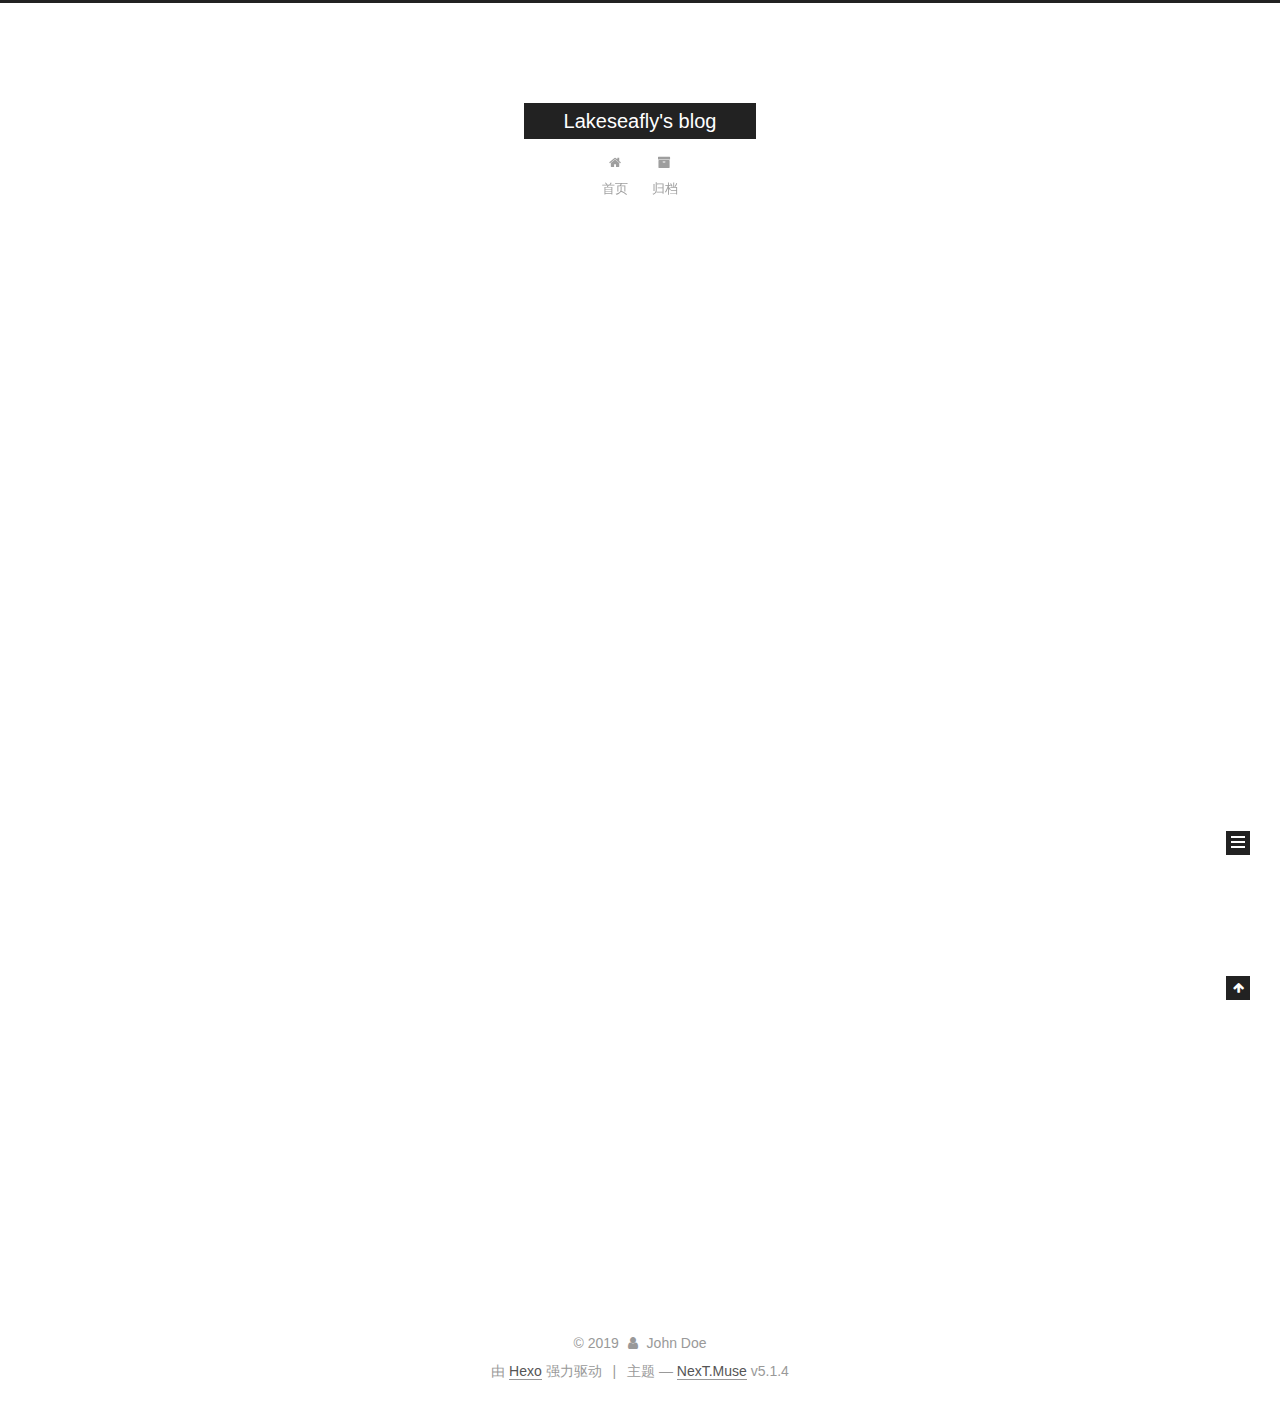
==== commit 849867b8: "Site updated: 2019-09-06 14:47:40" ====
--- a/index.html
+++ b/index.html
@@ -5,7 +5,7 @@
   
 
 
-<html class="theme-next muse use-motion" lang="en">
+<html class="theme-next muse use-motion" lang="zh-Hans">
 <head><meta name="generator" content="Hexo 3.9.0">
   <meta charset="UTF-8">
 <meta http-equiv="X-UA-Compatible" content="IE=edge">
@@ -83,7 +83,7 @@
 <meta property="og:title" content="Lakeseafly&#39;s blog">
 <meta property="og:url" content="http://yoursite.com/index.html">
 <meta property="og:site_name" content="Lakeseafly&#39;s blog">
-<meta property="og:locale" content="en">
+<meta property="og:locale" content="zh-Hans">
 <meta name="twitter:card" content="summary">
 <meta name="twitter:title" content="Lakeseafly&#39;s blog">
 
@@ -101,7 +101,7 @@
     motion: {"enable":true,"async":false,"transition":{"post_block":"fadeIn","post_header":"slideDownIn","post_body":"slideDownIn","coll_header":"slideLeftIn","sidebar":"slideUpIn"}},
     duoshuo: {
       userId: '0',
-      author: 'Author'
+      author: '博主'
     },
     algolia: {
       applicationID: '',
@@ -133,7 +133,7 @@
 
 </head>
 
-<body itemscope itemtype="http://schema.org/WebPage" lang="en">
+<body itemscope itemtype="http://schema.org/WebPage" lang="zh-Hans">
 
   
   
@@ -182,7 +182,7 @@
             
               <i class="menu-item-icon fa fa-fw fa-home"></i> <br>
             
-            Home
+            首页
           </a>
         </li>
       
@@ -192,7 +192,7 @@
             
               <i class="menu-item-icon fa fa-fw fa-archive"></i> <br>
             
-            Archives
+            归档
           </a>
         </li>
       
@@ -258,9 +258,9 @@
                 <i class="fa fa-calendar-o"></i>
               </span>
               
-                <span class="post-meta-item-text">Posted on</span>
+                <span class="post-meta-item-text">发表于</span>
               
-              <time title="Post created" itemprop="dateCreated datePublished" datetime="2019-09-06T14:28:36+08:00">
+              <time title="创建于" itemprop="dateCreated datePublished" datetime="2019-09-06T14:28:36+08:00">
                 2019-09-06
               </time>
             
@@ -395,7 +395,7 @@
                 <a href="/archives/">
               
                   <span class="site-state-item-count">1</span>
-                  <span class="site-state-item-name">posts</span>
+                  <span class="site-state-item-name">日志</span>
                 </a>
               </div>
             
@@ -445,7 +445,7 @@
 </div>
 
 
-  <div class="powered-by">Powered by <a class="theme-link" target="_blank" href="https://hexo.io">Hexo</a></div>
+  <div class="powered-by">由 <a class="theme-link" target="_blank" href="https://hexo.io">Hexo</a> 强力驱动</div>
 
 
 
@@ -453,7 +453,7 @@
 
 
 
-  <div class="theme-info">Theme &mdash; <a class="theme-link" target="_blank" href="https://github.com/iissnan/hexo-theme-next">NexT.Muse</a> v5.1.4</div>
+  <div class="theme-info">主题 &mdash; <a class="theme-link" target="_blank" href="https://github.com/iissnan/hexo-theme-next">NexT.Muse</a> v5.1.4</div>
 
 
 
--- a/css/main.css
+++ b/css/main.css
@@ -1822,7 +1822,7 @@
   width: 4px;
   height: 4px;
   border-radius: 50%;
-  background: #ff937f;
+  background: #3b3b1d;
 }
 .links-of-blogroll {
   font-size: 13px;
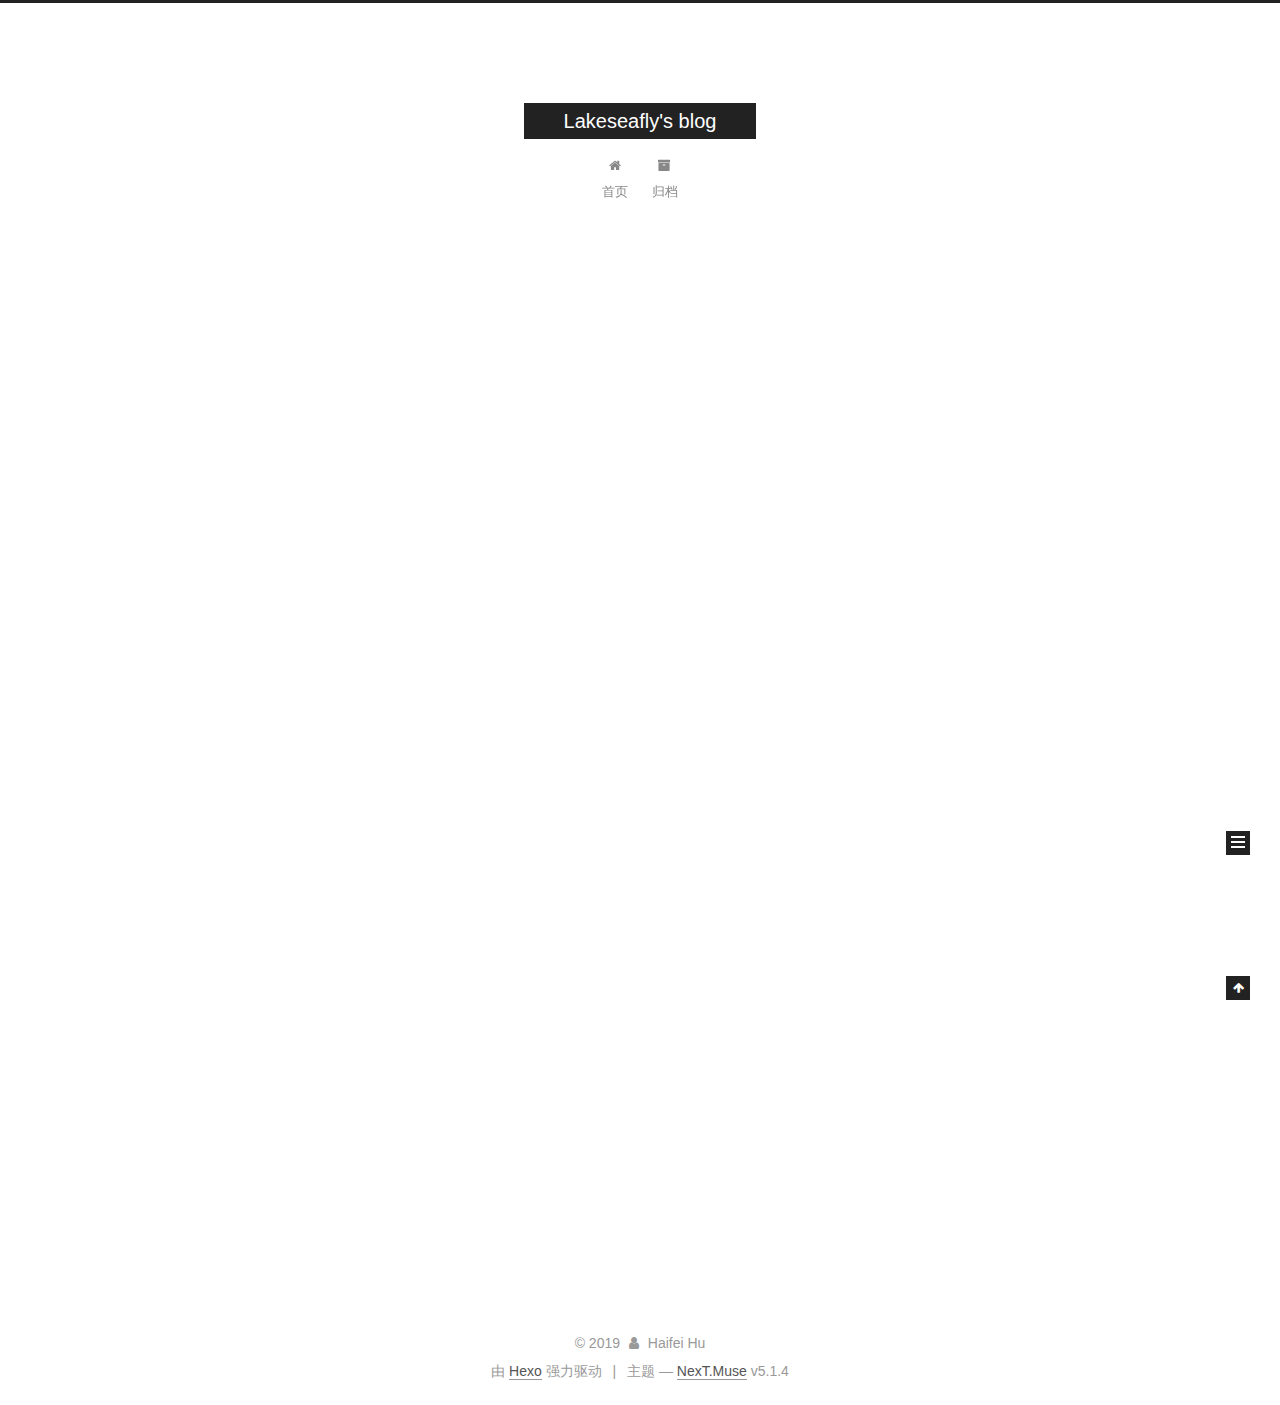
==== commit 2b16cb71: "Site updated: 2019-09-06 14:48:33" ====
--- a/index.html
+++ b/index.html
@@ -232,7 +232,7 @@
     <link itemprop="mainEntityOfPage" href="http://yoursite.com/2019/09/06/hello-world/">
 
     <span hidden itemprop="author" itemscope itemtype="http://schema.org/Person">
-      <meta itemprop="name" content="John Doe">
+      <meta itemprop="name" content="Haifei Hu">
       <meta itemprop="description" content>
       <meta itemprop="image" content="/images/avatar.gif">
     </span>
@@ -383,7 +383,7 @@
         <div class="site-overview">
           <div class="site-author motion-element" itemprop="author" itemscope itemtype="http://schema.org/Person">
             
-              <p class="site-author-name" itemprop="name">John Doe</p>
+              <p class="site-author-name" itemprop="name">Haifei Hu</p>
               <p class="site-description motion-element" itemprop="description"></p>
           </div>
 
@@ -439,7 +439,7 @@
   <span class="with-love">
     <i class="fa fa-user"></i>
   </span>
-  <span class="author" itemprop="copyrightHolder">John Doe</span>
+  <span class="author" itemprop="copyrightHolder">Haifei Hu</span>
 
   
 </div>
--- a/css/main.css
+++ b/css/main.css
@@ -1822,7 +1822,7 @@
   width: 4px;
   height: 4px;
   border-radius: 50%;
-  background: #3b3b1d;
+  background: #1db6ff;
 }
 .links-of-blogroll {
   font-size: 13px;
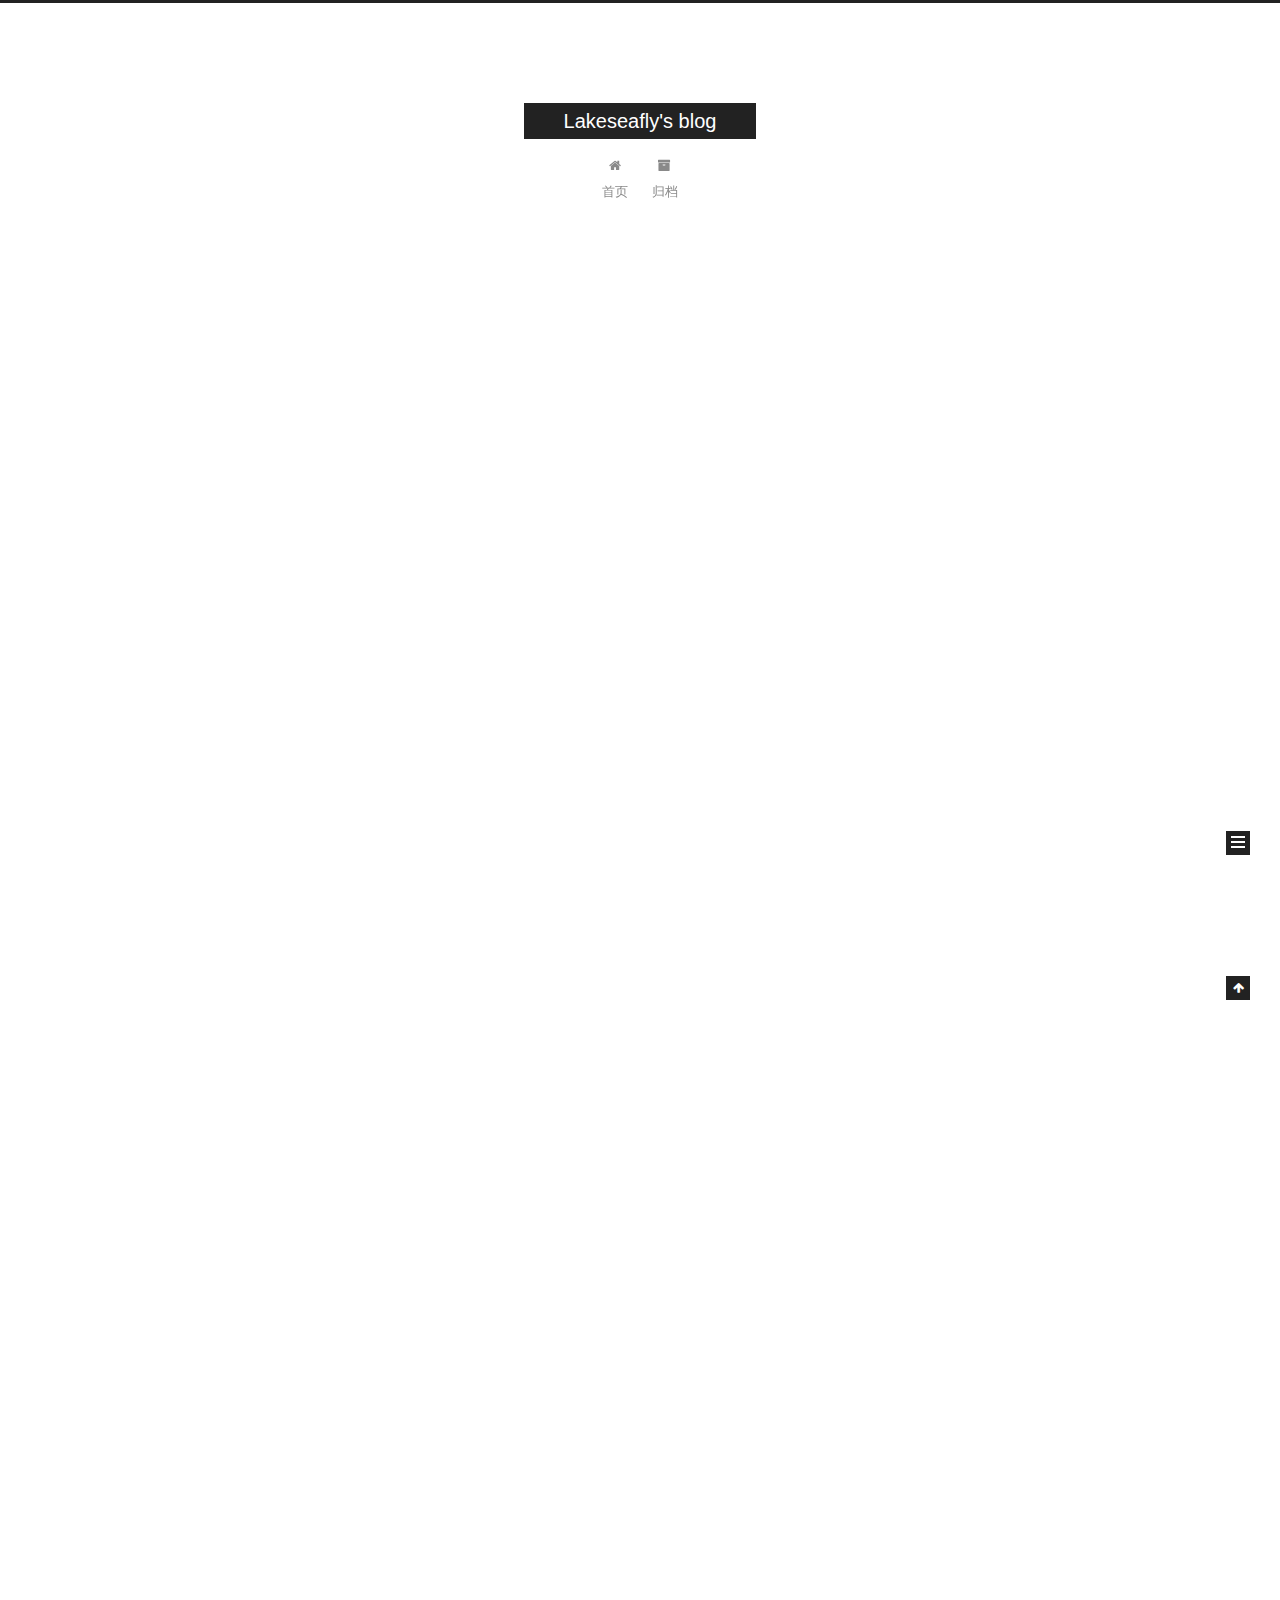
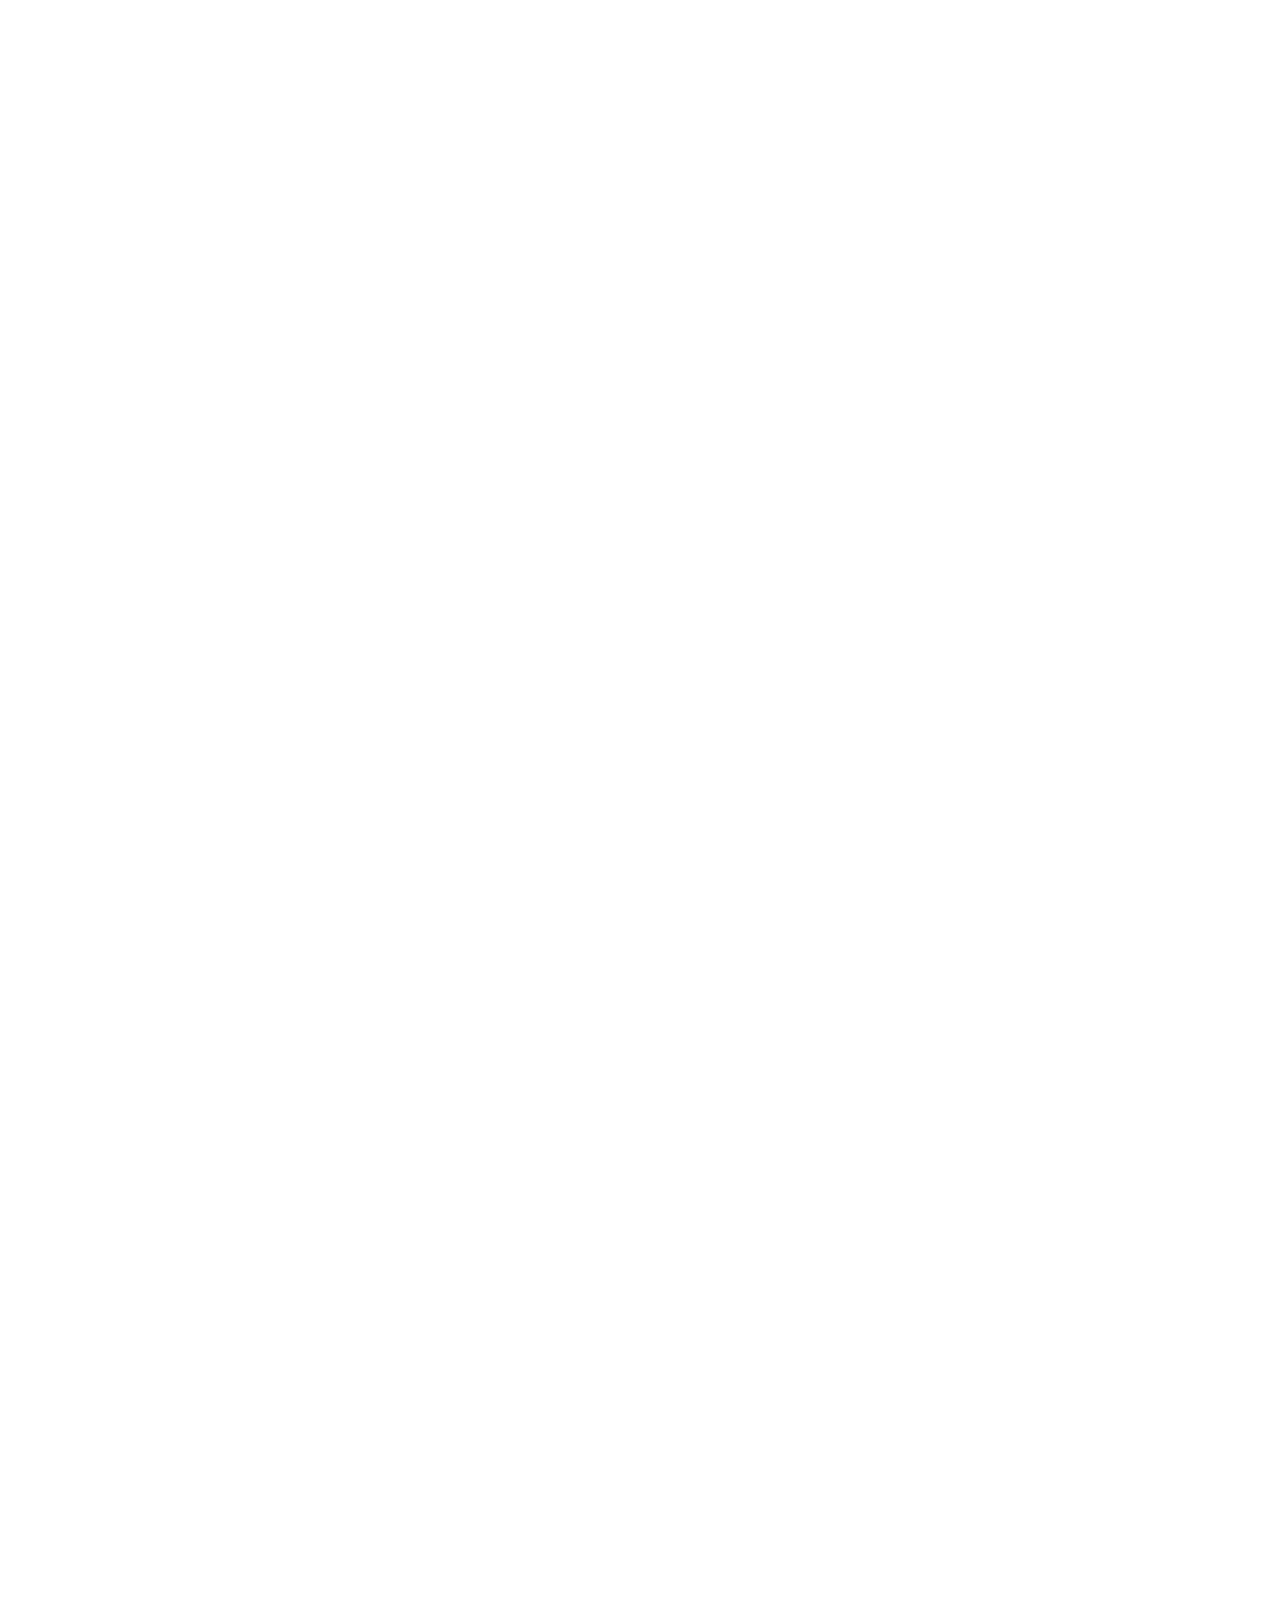
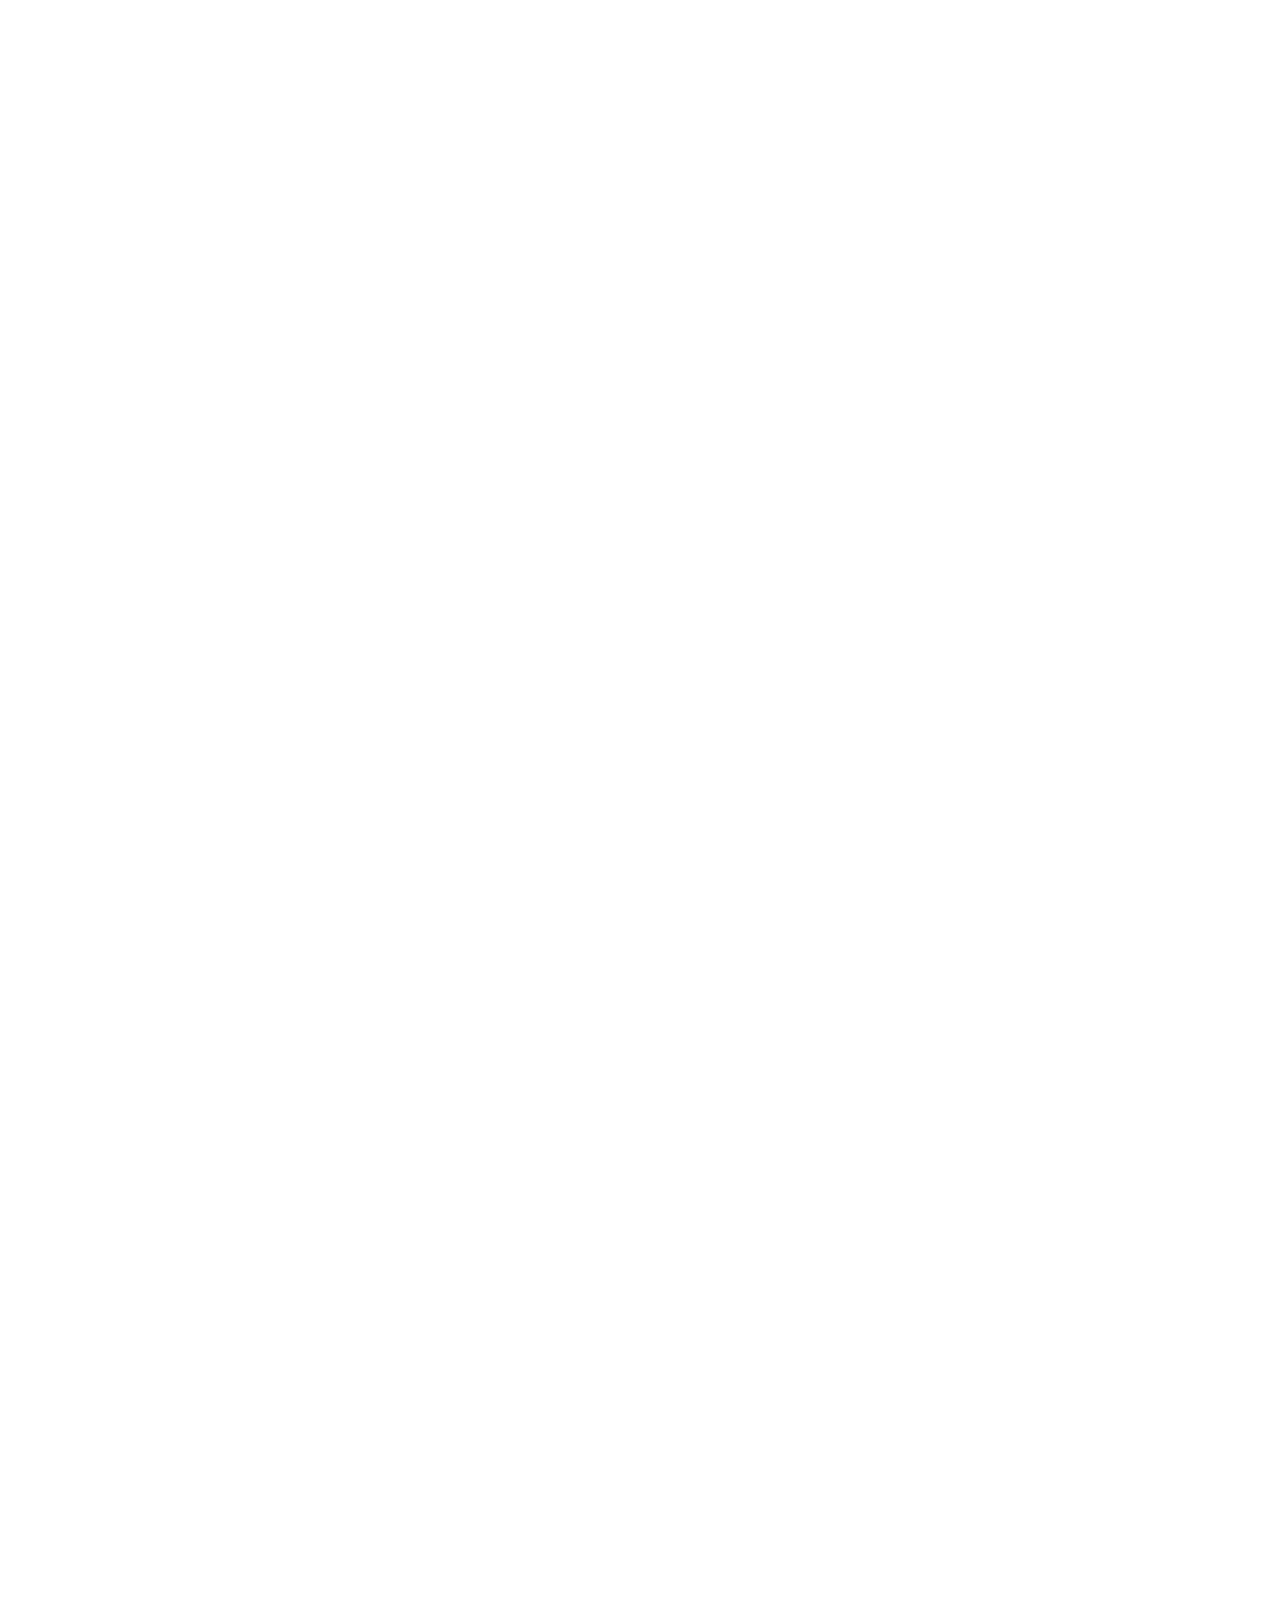
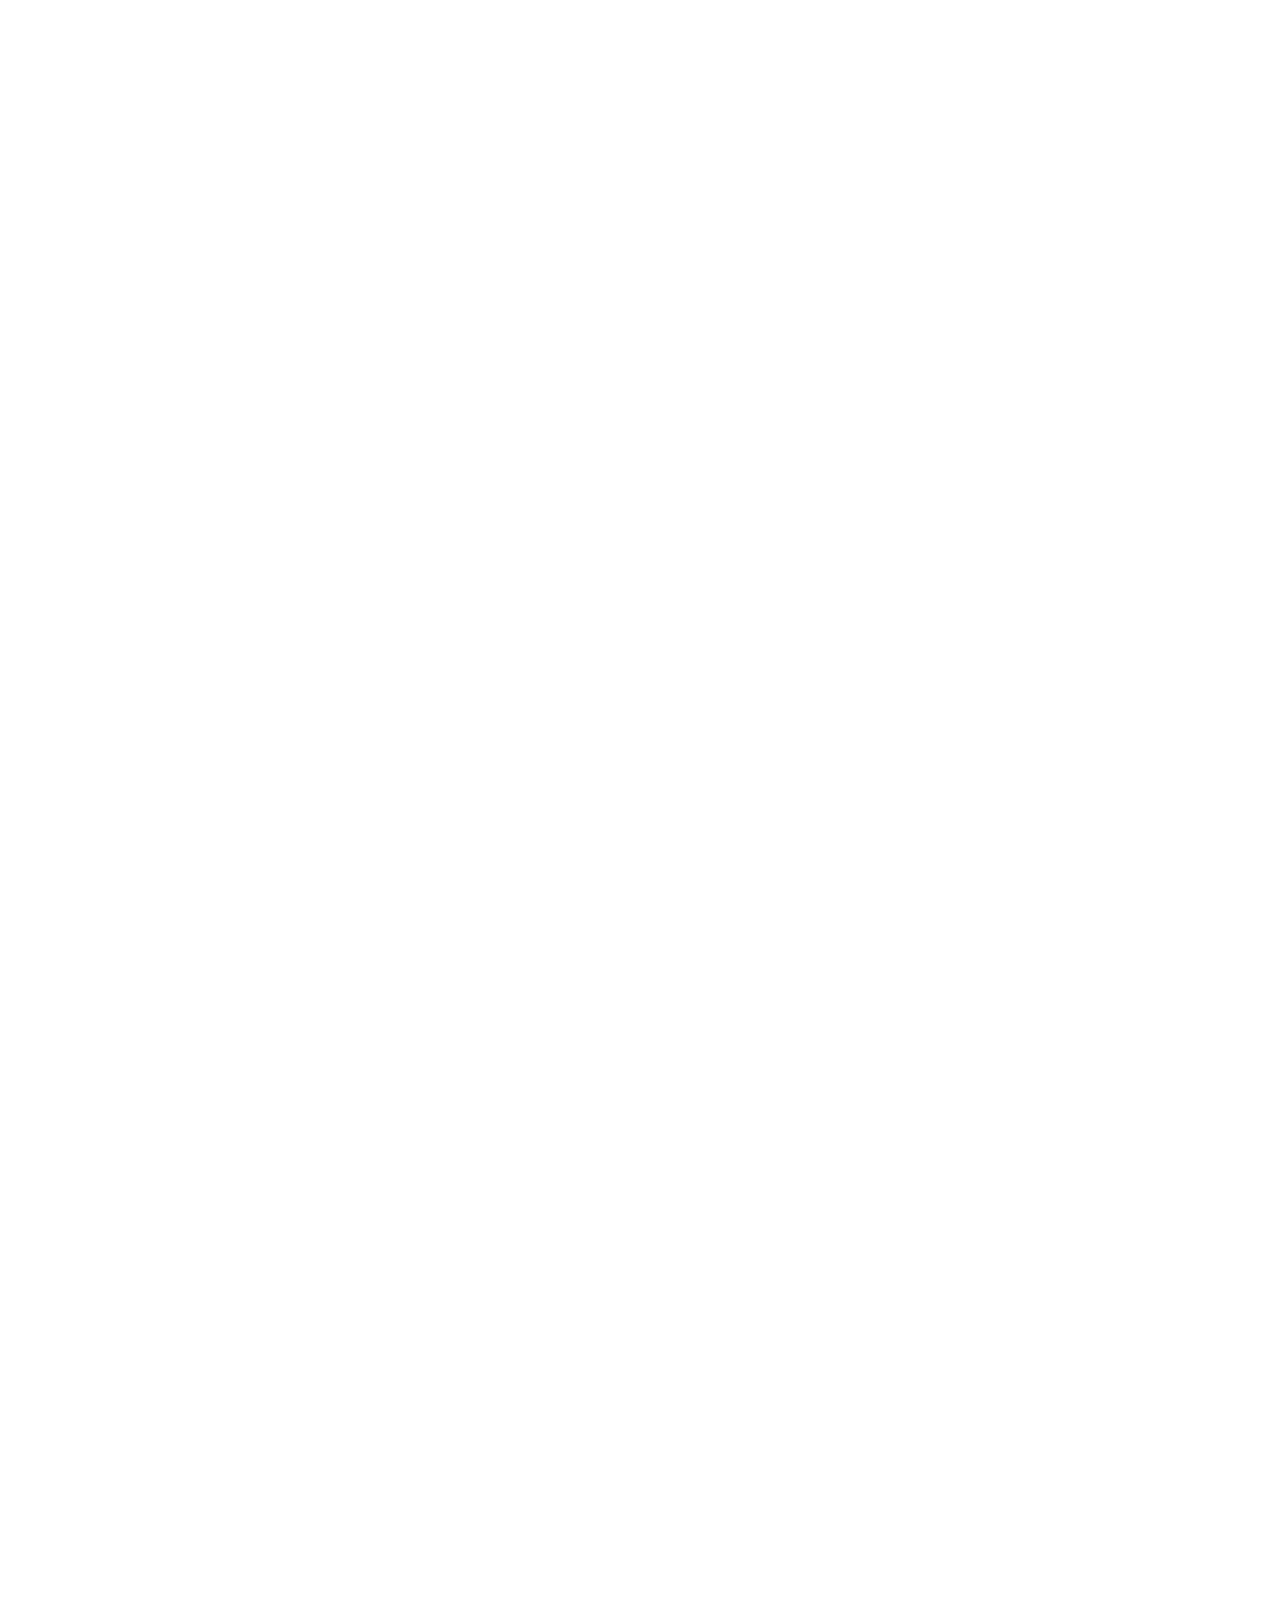
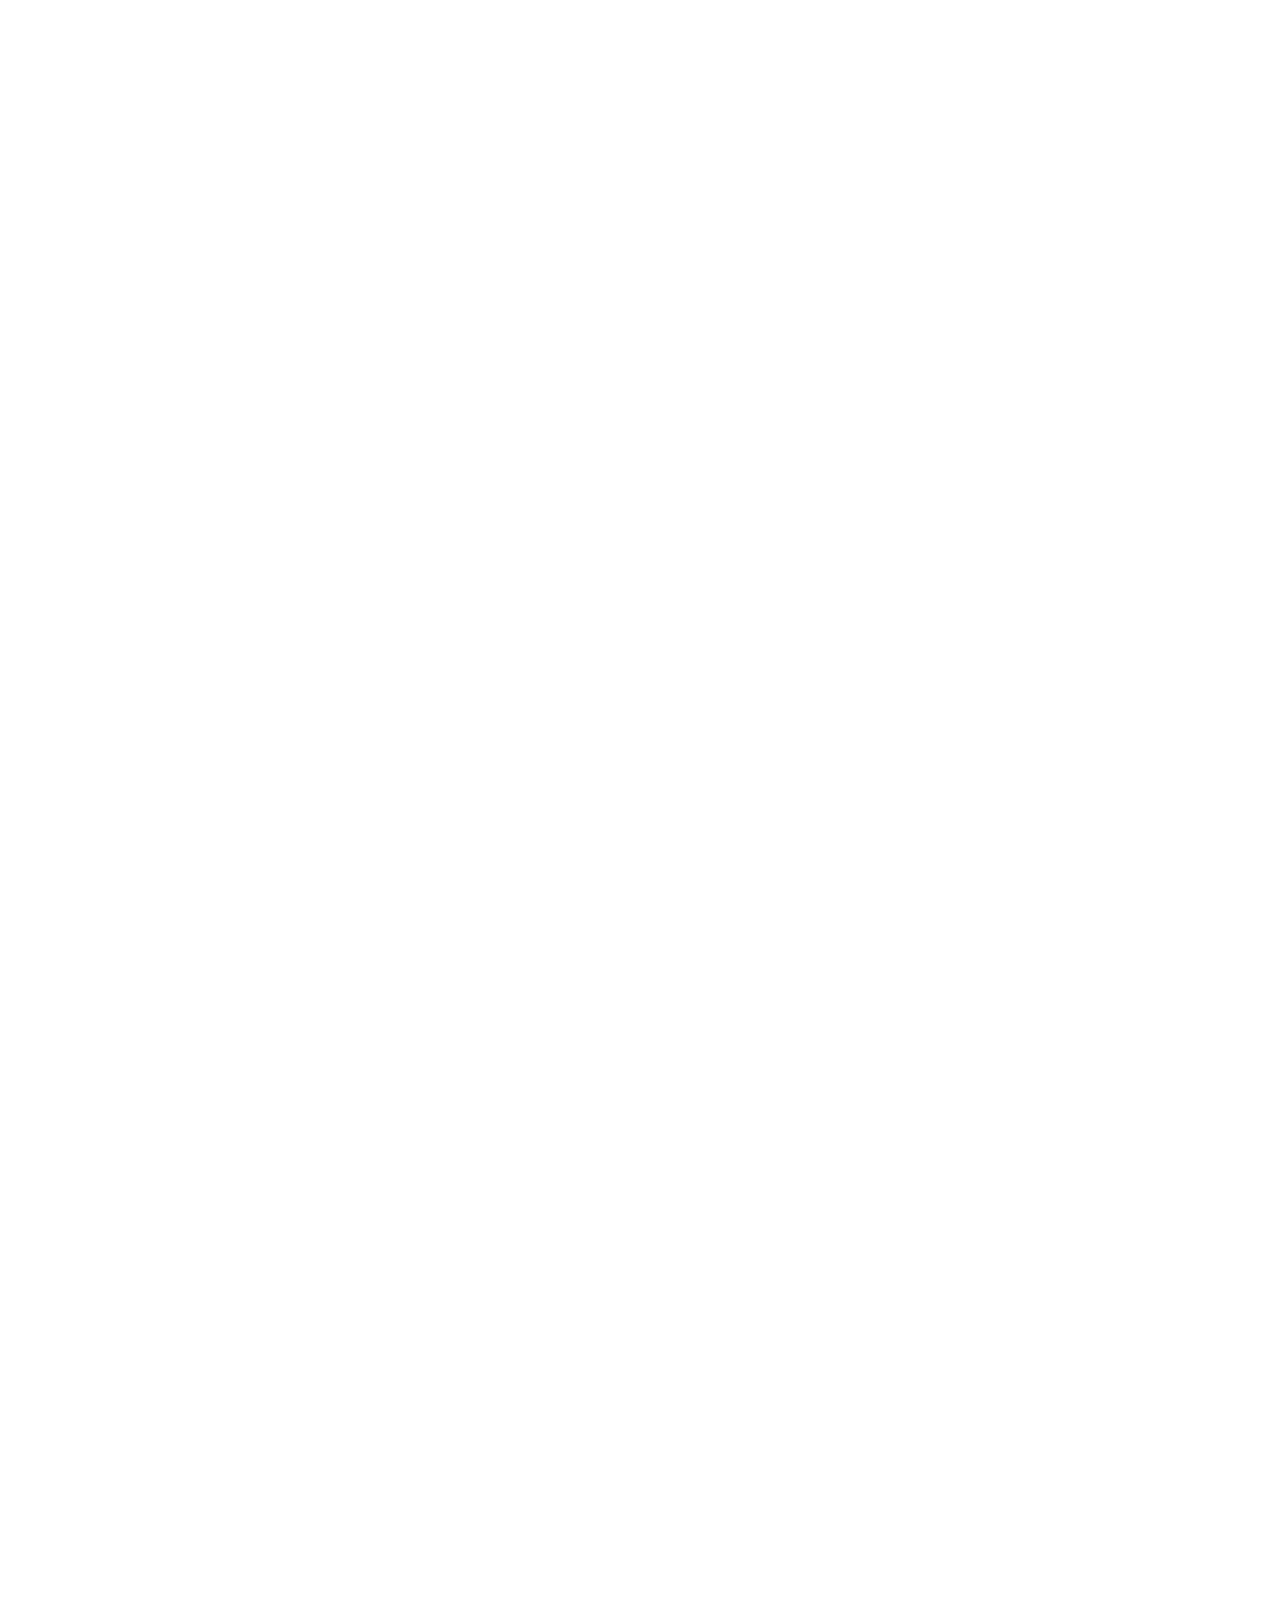
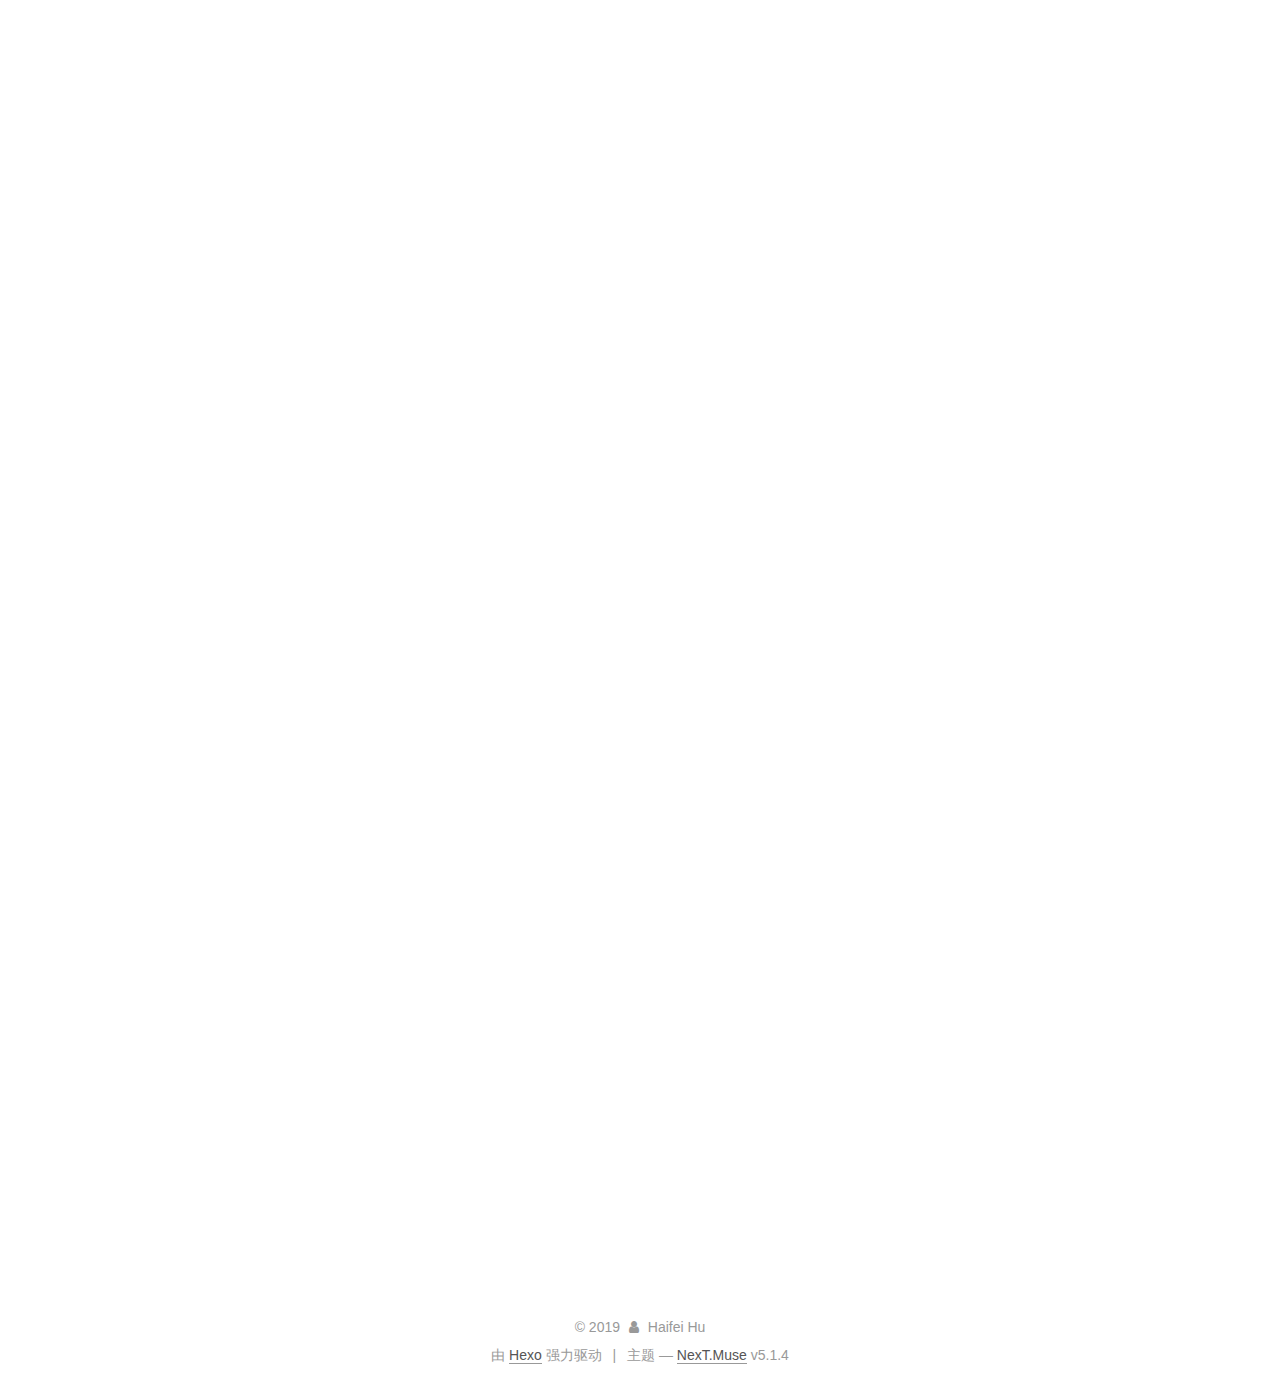
==== commit b7e497bf: "Site updated: 2019-09-19 13:27:31" ====
--- a/index.html
+++ b/index.html
@@ -229,6 +229,390 @@
   
   
   <div class="post-block">
+    <link itemprop="mainEntityOfPage" href="http://yoursite.com/2019/09/19/生信工具：ppsPCP-植物存在_缺失变异扫描和泛基因组构建工具/">
+
+    <span hidden itemprop="author" itemscope itemtype="http://schema.org/Person">
+      <meta itemprop="name" content="Haifei Hu">
+      <meta itemprop="description" content>
+      <meta itemprop="image" content="/images/avatar.gif">
+    </span>
+
+    <span hidden itemprop="publisher" itemscope itemtype="http://schema.org/Organization">
+      <meta itemprop="name" content="Lakeseafly's blog">
+    </span>
+
+    
+      <header class="post-header">
+
+        
+        
+          <h1 class="post-title" itemprop="name headline">
+                
+                <a class="post-title-link" href="/2019/09/19/生信工具：ppsPCP-植物存在_缺失变异扫描和泛基因组构建工具/" itemprop="url">未命名</a></h1>
+        
+
+        <div class="post-meta">
+          <span class="post-time">
+            
+              <span class="post-meta-item-icon">
+                <i class="fa fa-calendar-o"></i>
+              </span>
+              
+                <span class="post-meta-item-text">发表于</span>
+              
+              <time title="创建于" itemprop="dateCreated datePublished" datetime="2019-09-19T13:23:06+08:00">
+                2019-09-19
+              </time>
+            
+
+            
+
+            
+          </span>
+
+          
+
+          
+            
+          
+
+          
+          
+
+          
+
+          
+
+          
+
+        </div>
+      </header>
+    
+
+    
+    
+    
+    <div class="post-body" itemprop="articleBody">
+
+      
+      
+
+      
+        
+          
+            <h1 id="生信工具：ppsPCP-植物存在-缺失变异扫描和泛基因组构建工具"><a href="#生信工具：ppsPCP-植物存在-缺失变异扫描和泛基因组构建工具" class="headerlink" title="生信工具：ppsPCP-植物存在/缺失变异扫描和泛基因组构建工具"></a>生信工具：ppsPCP-植物存在/缺失变异扫描和泛基因组构建工具</h1><p>标签（空格分隔）： 生信小工具</p>
+<hr>
+<h3 id="工具简介"><a href="#工具简介" class="headerlink" title="工具简介"></a>工具简介</h3><p>在原核生物的泛基因组研究中早早已经有很多工具被设计并使用。对于植物来说，由于其基因组比较复杂，比较大，一直没有很完善的流程被设计出来。该推文主要和大家介绍植物泛基因组流程ppsPCP。它能够扫描存在/缺失变异（PAV）并构建完全注释的泛基因组。该工具将有助于植物泛基因组研究，并帮助我们研究基因的存在、缺失变异与遗传/表型变异和基因组多样性的联系。当然以我个人的见解是，该工具也适合其它物种关于存在/缺失变异和构建泛基因组的研究。</p>
+<h3 id="背景简介"><a href="#背景简介" class="headerlink" title="背景简介"></a>背景简介</h3><p>为了预防大家对这个概念或者领域比较陌生，下面会简单的和大家介绍一下其背景知识。</p>
+<p>2005年，Tettelin等人提出了微生物泛基因组概念（pangenome，pan源自希腊语‘παν’，全部的意思），泛基因组即某一物种<strong>全部基因的总称</strong>。2009 年，Li等人首次采用新全基因组组装方法对多个人类个体基因组进行拼接，发现了个体独有的DNA序列和功能基因，并首次提出了“人类泛基因组”的概念，即人类群体基因序列的总和。2009 年泛基因组测序首次应用于人类基因组学研究；2013年泛基因组测序应用于动植物研究领域;2019年第一个泛基因组研究在大规模的(910名)非洲人后裔中开展。源源不断中，还有很多很多泛基因组的研究正在进行中。可以看出，随着测序技术的进步和其价格的下降，泛基因组研究变得越来越热门。</p>
+<p><img src="https://static.xmt.cn/3835159655856091237.png" alt></p>
+<p>如图，泛基因组进而可以分为，<strong>核心基因组</strong>（core genome）和<strong>可变基因组</strong> (variable genome)。核心基因指的是，在所有动植物品系或者菌株中都存在的基。可变基因组是指，在1个以及1个以上的动植物品系或者菌株中存在的基因。如果某个基因，仅存在某一个动植物品系或者菌株中，该基因还可以细分为品系或者菌株特有基因。一般来说，核心基因组控制着生命体基本生成代谢的功能。另外，结构变异中的<strong>存在/缺失变化</strong>(presnece/absence variation)是泛基因组的重点研究对象，因为可变基因组可能就是使个体产生不同性状（抗病性，抗寒性等）的原因。</p>
+<h3 id="泛基因组的构建法：重头组装构建法"><a href="#泛基因组的构建法：重头组装构建法" class="headerlink" title="泛基因组的构建法：重头组装构建法"></a>泛基因组的构建法：重头组装构建法</h3><p>这是构建泛基因组最经典的方法，最早运用于构建细菌的泛基因组。分别对多个个体进行，分别的重头组装和注释，然后将所得的每个个体的新组装的序列与参考序列reference基因组进行比对，找出比对不上的区域，进行整合。对于比较大的基因组，此方法需要耗费更多的电脑资源，因为需要对每一个个体进行分别进行重头组装。那为什么要提这个构建方法呢，因为即将介绍的工具是基于这种泛基因组的构建方法。</p>
+<h3 id="工具的安装"><a href="#工具的安装" class="headerlink" title="工具的安装"></a>工具的安装</h3><p>介绍了那么多，差不多可以开始接触这个工具了。首先是要把这个工具还有其需要依赖的工具一一安装好。</p>
+<p><strong>ppsPCP的安装</strong><br>简单地从git hub上拷贝下来就好了</p>
+<figure class="highlight plain"><table><tr><td class="gutter"><pre><span class="line">1</span><br><span class="line">2</span><br></pre></td><td class="code"><pre><span class="line">git clone git@github.com:Zhuxitong/ppsPCP.git</span><br><span class="line">export PATH=/path/to/ppsPCP/bin/:$PATH</span><br></pre></td></tr></table></figure>
+
+<p><strong>依赖包</strong></p>
+<p><strong>MUMmer</strong><br>这里一定要下载并使用 Mummer-4.0.0beta2的版本，如果使用其它版本，根据我的测试是会报错的。估计这个工具写的时候，是按照只适用于该版本的Mummer进行编写的。</p>
+<figure class="highlight plain"><table><tr><td class="gutter"><pre><span class="line">1</span><br><span class="line">2</span><br><span class="line">3</span><br><span class="line">4</span><br><span class="line">5</span><br><span class="line">6</span><br><span class="line">7</span><br></pre></td><td class="code"><pre><span class="line">$ wget https://github.com/mummer4/mummer/releases/download/v4.0.0beta2/mummer-4.0.0beta2.tar.gz</span><br><span class="line">$ tar -xvzf mummer-4.0.0beta2.tar.gz</span><br><span class="line">$ ./configure --prefix=/path/to/installation</span><br><span class="line">$ make</span><br><span class="line">$ make install</span><br><span class="line"># Add MUMmer tools to your PATH</span><br><span class="line">$ export PATH=/path/to/installation/:$PATH</span><br></pre></td></tr></table></figure>
+
+<p><strong>Blast+</strong></p>
+<p>经我测试对版本没有绝对的要求，如果你系统已经按照好了旧的blast+，依然是可以运行的。当然不推荐用很旧很旧的版本（好几年没更新过那种）。</p>
+<figure class="highlight plain"><table><tr><td class="gutter"><pre><span class="line">1</span><br><span class="line">2</span><br><span class="line">3</span><br><span class="line">4</span><br></pre></td><td class="code"><pre><span class="line">$ wget ftp://ftp.ncbi.nlm.nih.gov/blast/executables/blast+/LATEST/ncbi-blast-2.9.0+-x64-linux.tar.gz</span><br><span class="line">$ tar zxvf ncbi-blast-2.9.0+-x64-linux.tar.gz</span><br><span class="line"># Add Blast+ tools to your PATH</span><br><span class="line">$ export PATH=/path/to/blast+/bin:$PATH</span><br></pre></td></tr></table></figure>
+
+<p><strong>Bedtools</strong><br>这里我要说，这个bedtools一定要使用最新的版本，一开始我根据该工具的manual使用bedtoolsv v2.5 结果就是无论怎样，运行到最后一步bedtools要index fasta这一步都会出错。</p>
+<figure class="highlight plain"><table><tr><td class="gutter"><pre><span class="line">1</span><br><span class="line">2</span><br><span class="line">3</span><br><span class="line">4</span><br><span class="line">5</span><br></pre></td><td class="code"><pre><span class="line">$ wget https://github.com/arq5x/bedtools2/releases/download/v2.28.0/bedtools-2.28.0.tar.gz</span><br><span class="line">$ tar -zxvf bedtools-2.28.0.tar.gz</span><br><span class="line">$ cd bedtools2</span><br><span class="line">$ make</span><br><span class="line">$ export PATH=/path/to/bedtools/bin:$PATH</span><br></pre></td></tr></table></figure>
+
+<p><strong>Blat和gffread</strong></p>
+<p>这几个就正常跟着流程按照就好了，对版本要求不大。</p>
+<figure class="highlight plain"><table><tr><td class="gutter"><pre><span class="line">1</span><br><span class="line">2</span><br><span class="line">3</span><br><span class="line">4</span><br><span class="line">5</span><br><span class="line">6</span><br><span class="line">7</span><br><span class="line">8</span><br><span class="line">9</span><br><span class="line">10</span><br></pre></td><td class="code"><pre><span class="line">###blat</span><br><span class="line">$ mkdir UCSC_tools</span><br><span class="line">$ rsync -aP rsync://hgdownload.soe.ucsc.edu/genome/admin/exe/linux.x86_64/ ./</span><br><span class="line"># Add blat to your PATH</span><br><span class="line">export PATH=/path/to/UCSC_tools/blat/:$PATH</span><br><span class="line">###gffread 它是cufflinks中的一个小工具，所以通过按照cufflinks就能调用了</span><br><span class="line">$ wget http://cole-trapnell-lab.github.io/cufflinks/assets/downloads/cufflinks-2.2.1.Linux_x86_64.tar.gz</span><br><span class="line">$ tar zxvf cufflinks-2.2.1.Linux_x86_64.tar.gz</span><br><span class="line"># Add gffread to your PATH</span><br><span class="line">$ export PATH=/path/to/cufflinks-2.2.1.Linux_x86_64/:$PATH</span><br></pre></td></tr></table></figure>
+
+<p><strong>Perl module</strong><br>最后就是安装bioperl这个模块，因为这个工具其中的几个脚本都有调用到这个模块</p>
+<figure class="highlight plain"><table><tr><td class="gutter"><pre><span class="line">1</span><br><span class="line">2</span><br></pre></td><td class="code"><pre><span class="line">$ cpanm --local-lib=~/perl5 local::lib &amp;&amp; eval $(perl -I ~/perl5/lib/perl5/ -Mlocal::lib)</span><br><span class="line">$ cpanm Bio::Perl</span><br></pre></td></tr></table></figure>
+
+<h3 id="工具使用说明"><a href="#工具使用说明" class="headerlink" title="工具使用说明"></a>工具使用说明</h3><p>依赖的包不少，但使用的方法却很简单，只要将参考基因组和参考基因组的注释，再加上其它不同的植株所对应的组装和注释放到命令中就行了。换句话讲，这就要求你事先已经组装好每一个不同植株或者个体，并且将其注释好（为了确保准确性和一致性这里一般都会使用相同的工具进行组装和注释）。</p>
+<figure class="highlight plain"><table><tr><td class="gutter"><pre><span class="line">1</span><br><span class="line">2</span><br></pre></td><td class="code"><pre><span class="line">Usage: </span><br><span class="line">make_pan.pl [options] --ref [reference_genome] --ref_anno [refernece_anno] --query query1_genome[query2...] --query_anno query1_anno[query2...]</span><br></pre></td></tr></table></figure>
+
+<p>其它比较重要的参数就是<code>--coverage</code>，<code>--sim_gene</code>和<code>--sim_pav</code>，基因存在/缺失的变异，将由序列的深度，相似度来决定。然后就是<code>--thread</code>,使用更多的CPU能够在mummer和blast的步骤极大提高运行的效率。</p>
+<figure class="highlight plain"><table><tr><td class="gutter"><pre><span class="line">1</span><br><span class="line">2</span><br><span class="line">3</span><br><span class="line">4</span><br><span class="line">5</span><br><span class="line">6</span><br></pre></td><td class="code"><pre><span class="line">***Filter parameters</span><br><span class="line">--coverage      The coverage used to filter similar PAVs. Can be any number between 0 and 1. Default: 0.9</span><br><span class="line">--sim_pav       The similarity used to filter similar PAVs. Can be any number between 0 and 1. Default: 0.95</span><br><span class="line">--sim_gene      Then similarity used to filter mapped genes in blat mapping. Can be any number between 0 and 1. Default: 0.8</span><br><span class="line"></span><br><span class="line">--thread        The number of threads used for mummer and blastn. Remember not all the phases of ppsPCP are parallelized. Default: 1</span><br></pre></td></tr></table></figure>
+
+<p>###流程概述</p>
+<p><img src="http://cbi.hzau.edu.cn/ppsPCP/images/pipeline.png" alt></p>
+<p>接着就让我们更加细致了解一下这个工具所涉及的流程，主要步骤分为十步:</p>
+<ol>
+<li>全基因组de novo assembly，然后每个材料的全基因组和参考基因组比对去找出新的独特的non-references的序列。这一步会使用到MUMmer。</li>
+<li>比对的结果回用于扫描PAVs，最短的PAV长度是被定义为100bp。</li>
+<li>为了确认这些PAV，BLASTn用于在参考基因组上搜索这些PAV序列，确认他们是存在/缺失。</li>
+<li>将上面BLASTn的结果用来判断PAVs序列可不可信，分别有两种情况:1)与参考序列非常接近(相似度&gt;=95% 和该片段&gt;=90%的序列被覆盖到)，这种情况下,这些高度相似的片段会被过滤掉。2)PAVs序列在参考基因组中找不到。另一句话说他们是缺失的。要被选出来。</li>
+<li>这些被选出来的PAVs，进一步和query片段比较，如果他们是重叠的，就进而延长他们。</li>
+<li>所有被挑选出来并延长的PAVS片段，会挪到一起，每个片段之间使用100bp的N-bases相连.然后准备进行注释</li>
+<li>最后这些新的PAVS片段和参考基因组就组成了泛基因组</li>
+<li>每个材料的基因组和参考基因组比对使用BLAT工具。</li>
+<li>提取的基因区域是从query基因组和新生成二代PAV基因组中挖掘出来的（第五步中的结果）</li>
+<li>一个完整的基于参考基因组的泛基因组，是通过合并PAVS序列文件及其与参考基因组的注释来构成泛基因组的</li>
+</ol>
+<h3 id="测试运行"><a href="#测试运行" class="headerlink" title="测试运行"></a>测试运行</h3><p>使用其提供的测试文件进行测试</p>
+<figure class="highlight plain"><table><tr><td class="gutter"><pre><span class="line">1</span><br></pre></td><td class="code"><pre><span class="line">make_pan.pl --ref Zmw_sc00394.1.fa --ref_anno Zmw_sc00394.1.gff3 --query Zjn_sc00188.1.fa --query_anno Zjn_sc00188.1.gff3</span><br></pre></td></tr></table></figure>
+
+<p>生成了两个文件:<code>pangenome1.fa</code> 和<code>pangenome1.gff3</code>。简单解析一下，<code>pangenome1.fa</code>就是该测试数据所生成的泛基因组，其由参考基因组<code>Zmw_sc00394.1.fa</code>和另一个isolate<code>Zjn_sc00188.1.fa</code>组装中和参考基因组不相同的序列组成(相当于non-refernce sequences，Zjn_sc00188.1 isolate中独有的基因)。<code>pangenome1.gff3</code>就是由参考基因中的基因注释加上只存在于Zjn_sc00188.1中的PAVS 基因(存在/缺失)注释共同组成。</p>
+<p>介绍到这里就差不多结束了，除了该测试数据外，我个人也很有兴趣去使用更大的测试数据例如rice的去测试该方法找到的genes PAV和 mapping based 的方法找到的genes PAV的差异。</p>
+<p>该工具包链接：<br><a href="https://github.com/Zhuxitong/ppsPCP" target="_blank" rel="noopener">https://github.com/Zhuxitong/ppsPCP</a></p>
+
+          
+        
+      
+    </div>
+    
+    
+    
+
+    
+
+    
+
+    
+
+    <footer class="post-footer">
+      
+
+      
+
+      
+
+      
+      
+        <div class="post-eof"></div>
+      
+    </footer>
+  </div>
+  
+  
+  
+  </article>
+
+
+    
+      
+
+  
+
+  
+  
+  
+
+  <article class="post post-type-normal" itemscope itemtype="http://schema.org/Article">
+  
+  
+  
+  <div class="post-block">
+    <link itemprop="mainEntityOfPage" href="http://yoursite.com/2019/09/06/Plant-pangenome-101/">
+
+    <span hidden itemprop="author" itemscope itemtype="http://schema.org/Person">
+      <meta itemprop="name" content="Haifei Hu">
+      <meta itemprop="description" content>
+      <meta itemprop="image" content="/images/avatar.gif">
+    </span>
+
+    <span hidden itemprop="publisher" itemscope itemtype="http://schema.org/Organization">
+      <meta itemprop="name" content="Lakeseafly's blog">
+    </span>
+
+    
+      <header class="post-header">
+
+        
+        
+          <h1 class="post-title" itemprop="name headline">
+                
+                <a class="post-title-link" href="/2019/09/06/Plant-pangenome-101/" itemprop="url">Plant pangenome 101</a></h1>
+        
+
+        <div class="post-meta">
+          <span class="post-time">
+            
+              <span class="post-meta-item-icon">
+                <i class="fa fa-calendar-o"></i>
+              </span>
+              
+                <span class="post-meta-item-text">发表于</span>
+              
+              <time title="创建于" itemprop="dateCreated datePublished" datetime="2019-09-06T14:43:17+08:00">
+                2019-09-06
+              </time>
+            
+
+            
+
+            
+          </span>
+
+          
+
+          
+            
+          
+
+          
+          
+
+          
+
+          
+
+          
+
+        </div>
+      </header>
+    
+
+    
+    
+    
+    <div class="post-body" itemprop="articleBody">
+
+      
+      
+
+      
+        
+          
+            <h1 id="植物泛基因组101（第一期）"><a href="#植物泛基因组101（第一期）" class="headerlink" title="植物泛基因组101（第一期）"></a>植物泛基因组101（第一期）</h1><p>泛基因组是最近比较热门的一个研究方向，基本上可以发到至少6分以上或者甚至高分的期刊上。这次推文就和大家认识一下泛基因组，并且快速了解一下该领域的最新进展。</p>
+<h3 id="什么是泛基因组？"><a href="#什么是泛基因组？" class="headerlink" title="什么是泛基因组？"></a>什么是泛基因组？</h3><p>2005年，Tettelin等人提出了微生物泛基因组概念（pangenome，pan源自希腊语‘παν’，全部的意思），泛基因组即某一物种<strong>全部基因的总称</strong>。2009 年，Li等人首次采用新全基因组组装方法对多个人类个体基因组进行拼接，发现了个体独有的DNA序列和功能基因，并首次提出了“人类泛基因组”的概念，即人类群体基因序列的总和。2009 年泛基因组测序首次应用于人类基因组学研究；2013 年泛基因组测序应用于动植物研究领域。</p>
+<p>结构变异中的<strong>存在/缺失变化</strong>(PAVs: Present/absent variations)是泛基因组的重点研究对象。如上图，泛基因组进而可以分为，<strong>核心基因</strong>（core genes）和<strong>可变基因</strong> (variable genes)。<strong>核心基因</strong>指的是，在所有动植物个体或者菌株中都同时存在的基因。<strong>可变基因</strong>是指，在一个或者一个以上的动植物个体或者菌株中存在的基因，它们不是固定的，是多变的。如果某个基因，仅存在某一个动植物个体或者菌株中，该基因还可以细分为品系或者菌株特有基因。一般来说，<strong>核心基因</strong>一般控制着生命体基本新陈代谢的功能，因为它们广泛存在所有个体中，是不可缺少的。<strong>可变基因</strong>，往往只存在于一部分个体中，可能就是导致个体产生特异性的性状（抗病性，抗寒性等重要农艺性状）的原因。</p>
+<h3 id="为什么我们要开展泛基因组研究？"><a href="#为什么我们要开展泛基因组研究？" class="headerlink" title="为什么我们要开展泛基因组研究？"></a>为什么我们要开展泛基因组研究？</h3><p>在漫长的进化过程中，由于地域因素，环境因素等的影响，每个个体都形成了极其特别的遗传性状，<strong>单一个体的参考基因组已经不能涵盖这个物种的所有遗传信息</strong>，换句话来说，就是如果只使用单一的参考基因组进行遗传驯化变异的研究，你可能会丢失掉很多有意义的基因内容，因为很多独特的序列都不在参考基因组上。另外一个原因，由于基因测序的价格变得更加廉价，为近年来火爆的泛基因组的研究提供了可能性。</p>
+<h3 id="技术路线"><a href="#技术路线" class="headerlink" title="技术路线"></a>技术路线</h3><p><img src="https://static.xmt.cn/7003721084984046647.png" alt="此处输入图片的描述"></p>
+<h3 id="组装技术对比"><a href="#组装技术对比" class="headerlink" title="组装技术对比"></a>组装技术对比</h3><p>目前比较流行的研究方法有三种：不基于参考基因组的重头组装和基于参考基因组的迭代组装和”map to pan”），下面简单和大家介绍一下这几种方法：</p>
+<h4 id="不基于参考基因组的重头组装"><a href="#不基于参考基因组的重头组装" class="headerlink" title="不基于参考基因组的重头组装"></a>不基于参考基因组的重头组装</h4><p><img src="https://static.xmt.cn/3775534038835541043.png" alt><br>这是构建泛基因组或者参考基因组最经典的方法，分别对多个个体分别进行从头组装并且注释，然后将所得的每个个体的组装好的序列与参考序列基因组进行互相比对，找出比对不上的区域或者基因，这些个体独特的基因就是可变基因。该方法不基于参考基因组，可以避免基于基因组方法中由于比对所产生的误差。另外因为是对每个个体进行重头组装，所以该方法可以进一步用于个体之间CNV的研究。但是该方法需要比较大的计算资源，需要比较高的测序深度（50X&gt;）或者Mate-pair序列进而增加了预算，以确保重头组装的准确性。这方法需要对每个个体进行组装并且注释，对于含有上百个个体的泛基因组研究不太适合对于植物基因组的从头组装，这种方法对于小麦这种大型复杂的植物也不太适合。</p>
+<h4 id="基于参考基因组的迭代组装"><a href="#基于参考基因组的迭代组装" class="headerlink" title="基于参考基因组的迭代组装"></a>基于参考基因组的迭代组装</h4><p><img src="https://static.xmt.cn/3977863951573661285.png" alt><br>相当于一种迭代的方式，分别将每一个个体的reads先比对到参考基因组中，然后找出没有比对上的部分进行组装，得到新的基因序列进而扩展原有的参考序列。一步一步这样迭代，直到所有的个体都处理完，最后建立起泛基因组，再进行注释。另外这种方法需要的测序深度较低，因为这种迭代的方法还可以将遗传类型较接近的个体pool在一起进行迭代组装，进而增加组装的深度。这种方法，因为只是组装没有比对上的部分，相对需要更少电脑资源，比较适合构建群体个体数目比较多的，基因组相对较大的植物基因组。但是这种方法可能会产生更多的小片段，并且无法探究每个个体的CNV。</p>
+<h4 id="基于参考基因组的重头组装"><a href="#基于参考基因组的重头组装" class="headerlink" title="基于参考基因组的重头组装"></a>基于参考基因组的重头组装</h4><p>这种方法又被称为”map to pan”方法，这种方法是先进行de novo组装，然后将组装好的每个个体的基因序列比对到参考基因组中，找出没有比对上的序列，进而将所有没有比对上的序列找出并构建出泛基因组。这种方法也比较适合大规模的群体，但是如果你所研究的物种基因组很大的话，该方法也需要耗费大量的计算机资源。</p>
+<h3 id="泛基因组近年来的研究"><a href="#泛基因组近年来的研究" class="headerlink" title="泛基因组近年来的研究"></a>泛基因组近年来的研究</h3><table>
+<thead>
+<tr>
+<th>物种</th>
+<th align="right">泛基因组建立方法</th>
+<th>来源</th>
+<th>期刊</th>
+</tr>
+</thead>
+<tbody><tr>
+<td>Cultivated and wild rice</td>
+<td align="right">De novo assembly</td>
+<td>Zhao, Feng et al. 2018</td>
+<td>Nature genetics</td>
+</tr>
+<tr>
+<td>Brachypodim distachyon</td>
+<td align="right">De novo assembly</td>
+<td>Gordon, Contreras-Moreira et al. 2017</td>
+<td>Nature communication</td>
+</tr>
+<tr>
+<td>Hexaploid bread wheat</td>
+<td align="right">Itrearitve mapping and assembly</td>
+<td>Montenegro, Golicz et al. 2017</td>
+<td>PBJ</td>
+</tr>
+<tr>
+<td>Brassica oleracea</td>
+<td align="right">Itrearitve mapping and assembly</td>
+<td>Golicz, Bayer et al. 2016</td>
+<td>Nature Communication</td>
+</tr>
+<tr>
+<td>Brassica napus</td>
+<td align="right">Itrearitve mapping and assembly</td>
+<td>Hurgobin, Golicz et al. 2017</td>
+<td>PBJ</td>
+</tr>
+<tr>
+<td>Wild type soybean (Glycine soja)</td>
+<td align="right">De novo assembly</td>
+<td>Li, Zhou et al. 2014</td>
+<td>Nature Biotechonology</td>
+</tr>
+<tr>
+<td>Maize</td>
+<td align="right">Novel Transcript Assembly</td>
+<td>Hirsch, Foerster et al. 2014</td>
+<td>The plant cwell</td>
+</tr>
+<tr>
+<td>3010 Cultivated rice</td>
+<td align="right">map to pan</td>
+<td>Wang, Mauleonet al. 2018</td>
+<td>Nature</td>
+</tr>
+<tr>
+<td>Tomato</td>
+<td align="right">map to pan</td>
+<td>Gao, Gonda et al. 2019</td>
+<td>Nature Genetics</td>
+</tr>
+<tr>
+<td>Sunflower</td>
+<td align="right">map to pan</td>
+<td>Hübner, Bercovich et al. 2018</td>
+<td>Nature Plants</td>
+</tr>
+</tbody></table>
+<h3 id="应用"><a href="#应用" class="headerlink" title="应用"></a>应用</h3><p>泛基因组测序是运用高通量测序及生物信息分析手段，针对不同亚种/个体材料进行测序及泛基因组组装，构建泛基因组图谱，丰富该物种的遗传信息。泛基因组测序不仅可以获得多个基因组，完善该物种的基因集，还可以获得种群甚至个体特有的DNA序列和功能基因信息，为系统进化分析及功能生物学研究奠定基础。泛基因组也可以看作是对重测序数据的一种挖掘，挖掘发现每一个个体中独特的基因，特别是如果你构建的泛基因组中含有野生种，这能够对野生种的种质资源进行进一步挖掘和分析。</p>
+<p>选择不同亚种材料进行泛基因组测序，可以研究物种的起源及演化等重要生物学问题，特别近年来发现PAVs也能看作为其中一种marker，基于PAVs也能对物种进行遗传进化的关联分析；选择野生种和栽培种等不同特性的种质资源进行泛基因组测序，可以发掘重要性状相关的基因资源，为科学育种提供指导；选择不同生态地理类型的种质资源进行泛基因组测序，可以开展物种的适应性进化，外来物种入侵性等热门科学问题的研究，为分子生态学等学科提供新的研究手段。</p>
+<h3 id="下期预告"><a href="#下期预告" class="headerlink" title="下期预告"></a>下期预告</h3><p>在本次推文主要是介绍泛基因组并且简单的提及了它的应用，但是在目前的植物泛基因组研究中还存在不少的局限性，这里留到第二期来慢慢讲述，敬请大家持续关注。</p>
+<h3 id="参考文献："><a href="#参考文献：" class="headerlink" title="参考文献："></a>参考文献：</h3><ol>
+<li>Golicz, Agnieszka A., Jacqueline Batley, and David Edwards. “Towards plant pangenomics.” Plant biotechnology journal 14.4 (2016): 1099-1105.</li>
+<li>Golicz, Agnieszka A., et al. “The pangenome of an agronomically important crop plant Brassica oleracea.” Nature communications 7 (2016): 13390.</li>
+<li>Hurgobin, Bhavna, and David Edwards. “SNP Discovery Using a Pangenome: Has the Single Reference Approach Become Obsolete?.” Biology 6.1 (2017): 21.</li>
+<li>Li, Ying-hui, et al. “De novo assembly of soybean wild relatives for pan-genome analysis of diversity and agronomic traits.” Nature Biotechnology32.10 (2014): 1045-1052.</li>
+<li>Maretty, Lasse, et al. “Sequencing and de novo assembly of 150 genomes from Denmark as a population reference.” Nature (2017).</li>
+</ol>
+
+          
+        
+      
+    </div>
+    
+    
+    
+
+    
+
+    
+
+    
+
+    <footer class="post-footer">
+      
+
+      
+
+      
+
+      
+      
+        <div class="post-eof"></div>
+      
+    </footer>
+  </div>
+  
+  
+  
+  </article>
+
+
+    
+      
+
+  
+
+  
+  
+  
+
+  <article class="post post-type-normal" itemscope itemtype="http://schema.org/Article">
+  
+  
+  
+  <div class="post-block">
     <link itemprop="mainEntityOfPage" href="http://yoursite.com/2019/09/06/hello-world/">
 
     <span hidden itemprop="author" itemscope itemtype="http://schema.org/Person">
@@ -394,7 +778,7 @@
               
                 <a href="/archives/">
               
-                  <span class="site-state-item-count">1</span>
+                  <span class="site-state-item-count">3</span>
                   <span class="site-state-item-name">日志</span>
                 </a>
               </div>
@@ -402,6 +786,15 @@
 
             
 
+            
+              
+              
+              <div class="site-state-item site-state-tags">
+                
+                  <span class="site-state-item-count">1</span>
+                  <span class="site-state-item-name">标签</span>
+                
+              </div>
             
 
           </nav>
--- a/css/main.css
+++ b/css/main.css
@@ -1822,7 +1822,7 @@
   width: 4px;
   height: 4px;
   border-radius: 50%;
-  background: #1db6ff;
+  background: #703e47;
 }
 .links-of-blogroll {
   font-size: 13px;
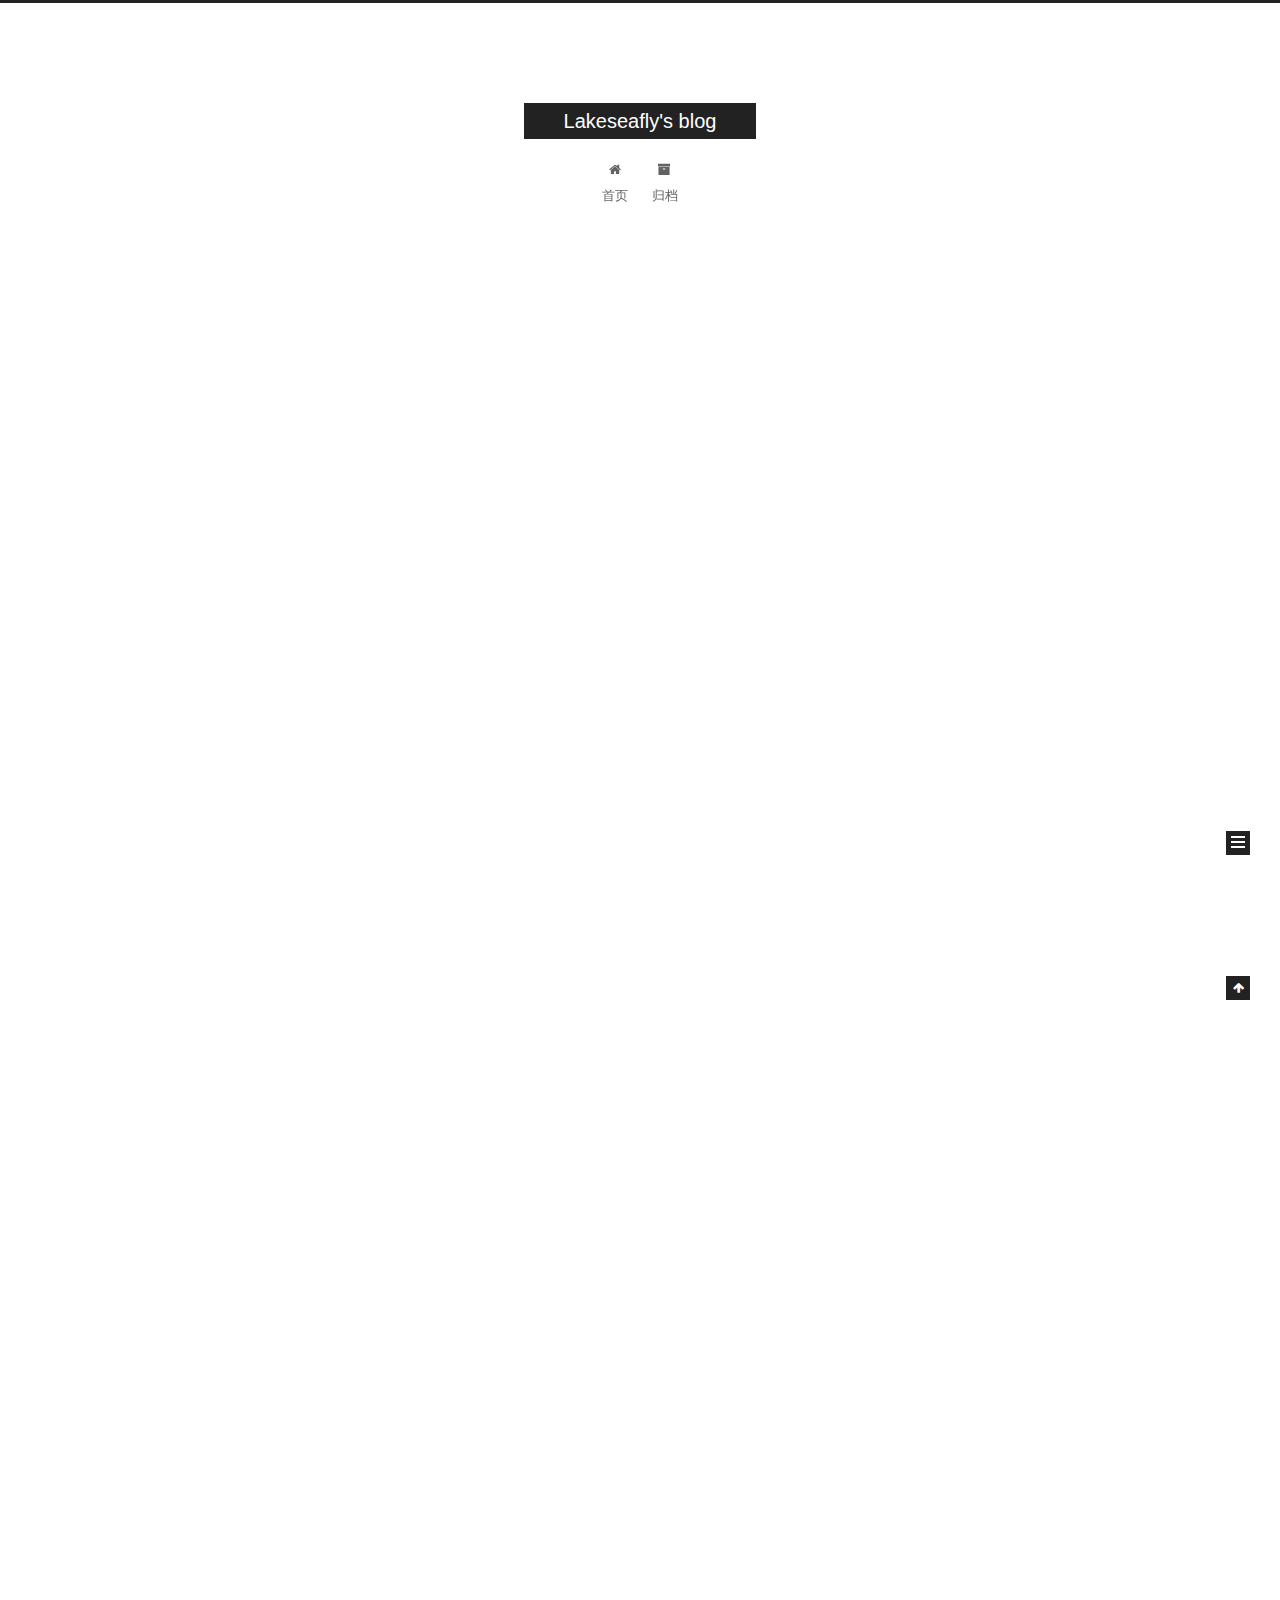
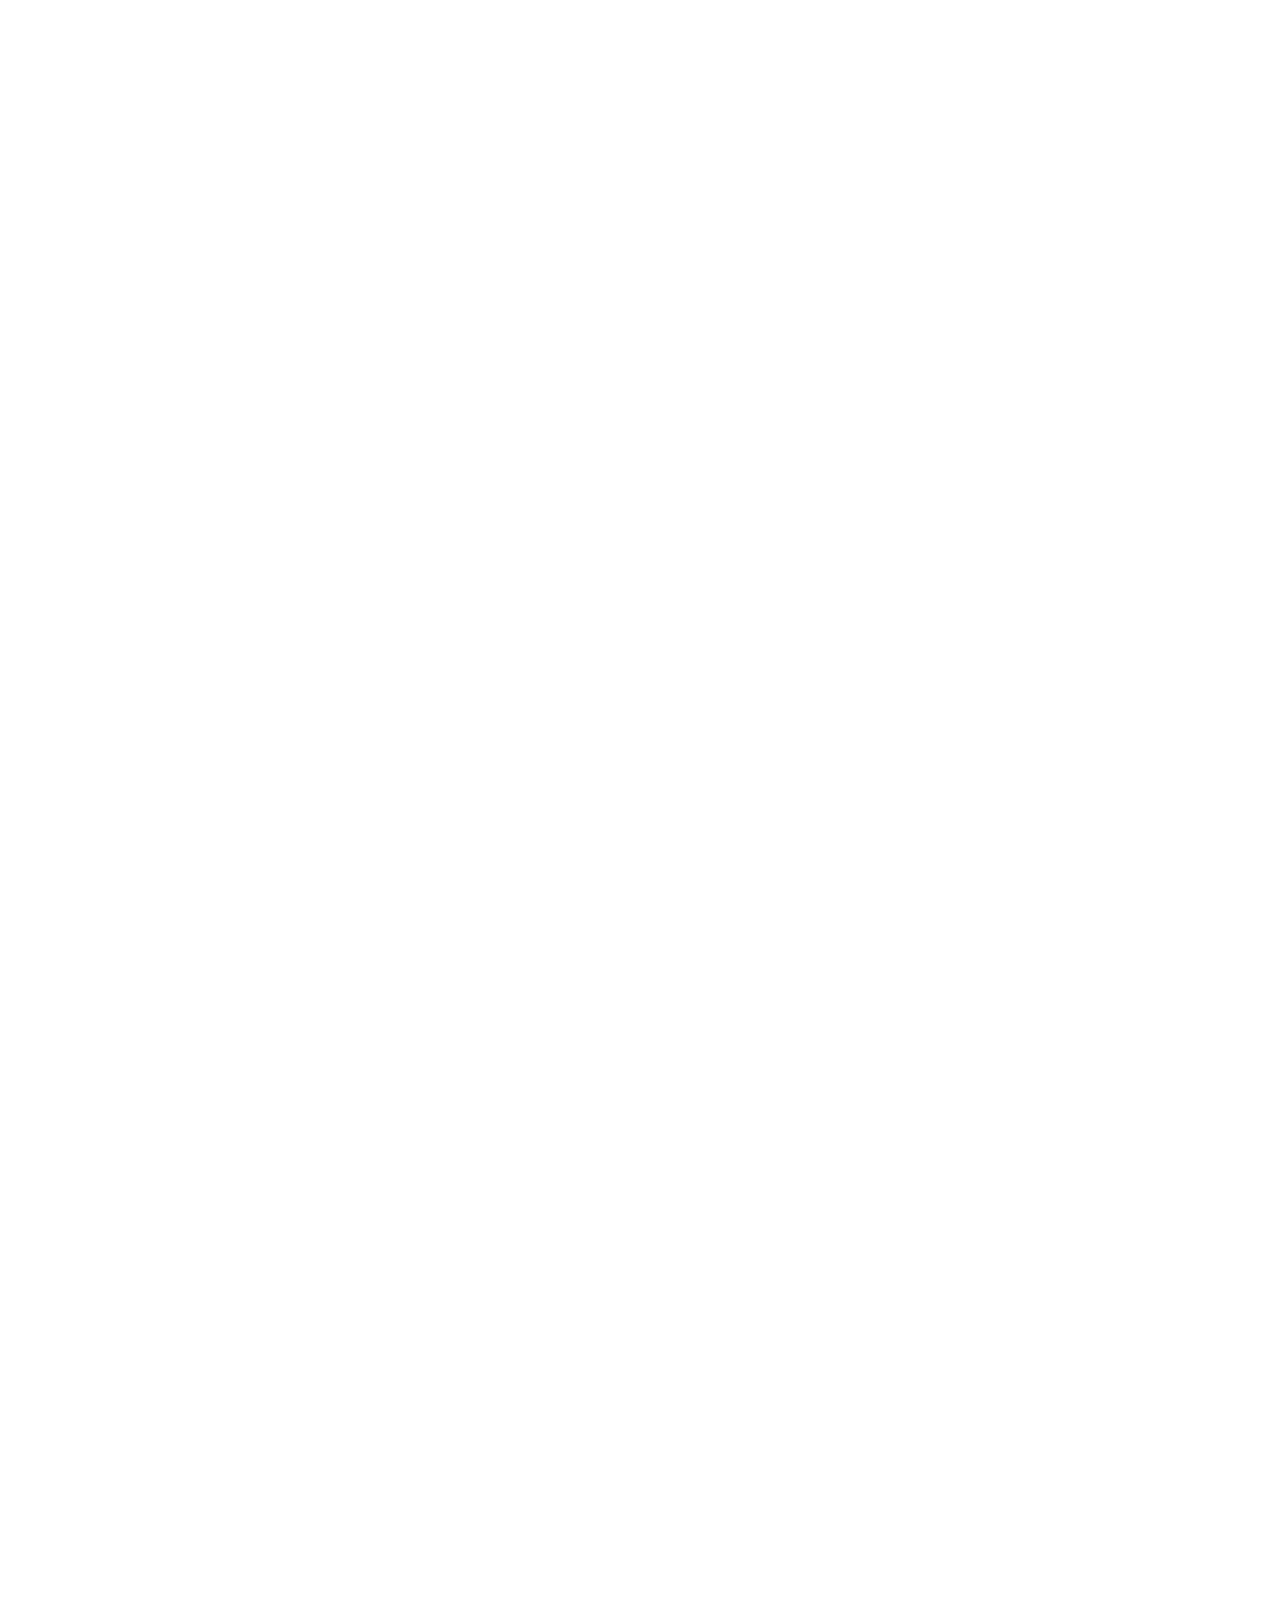
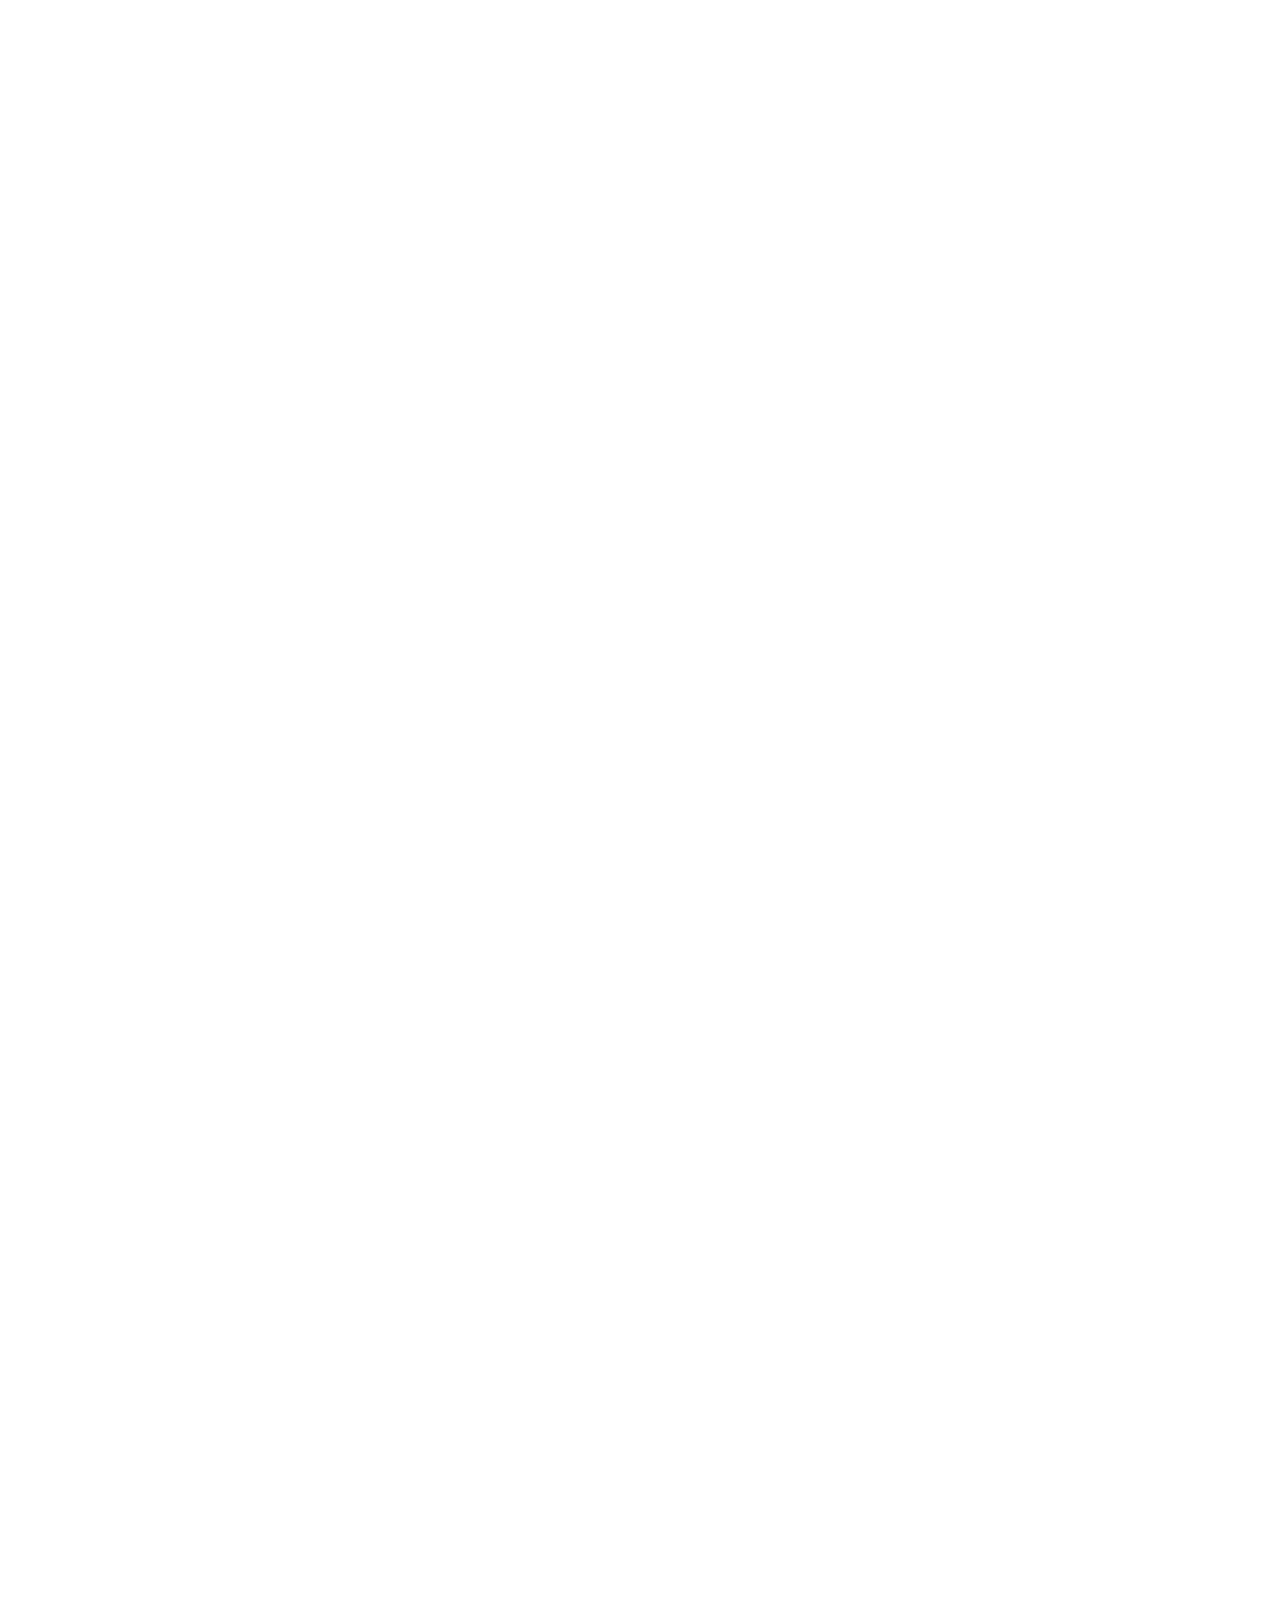
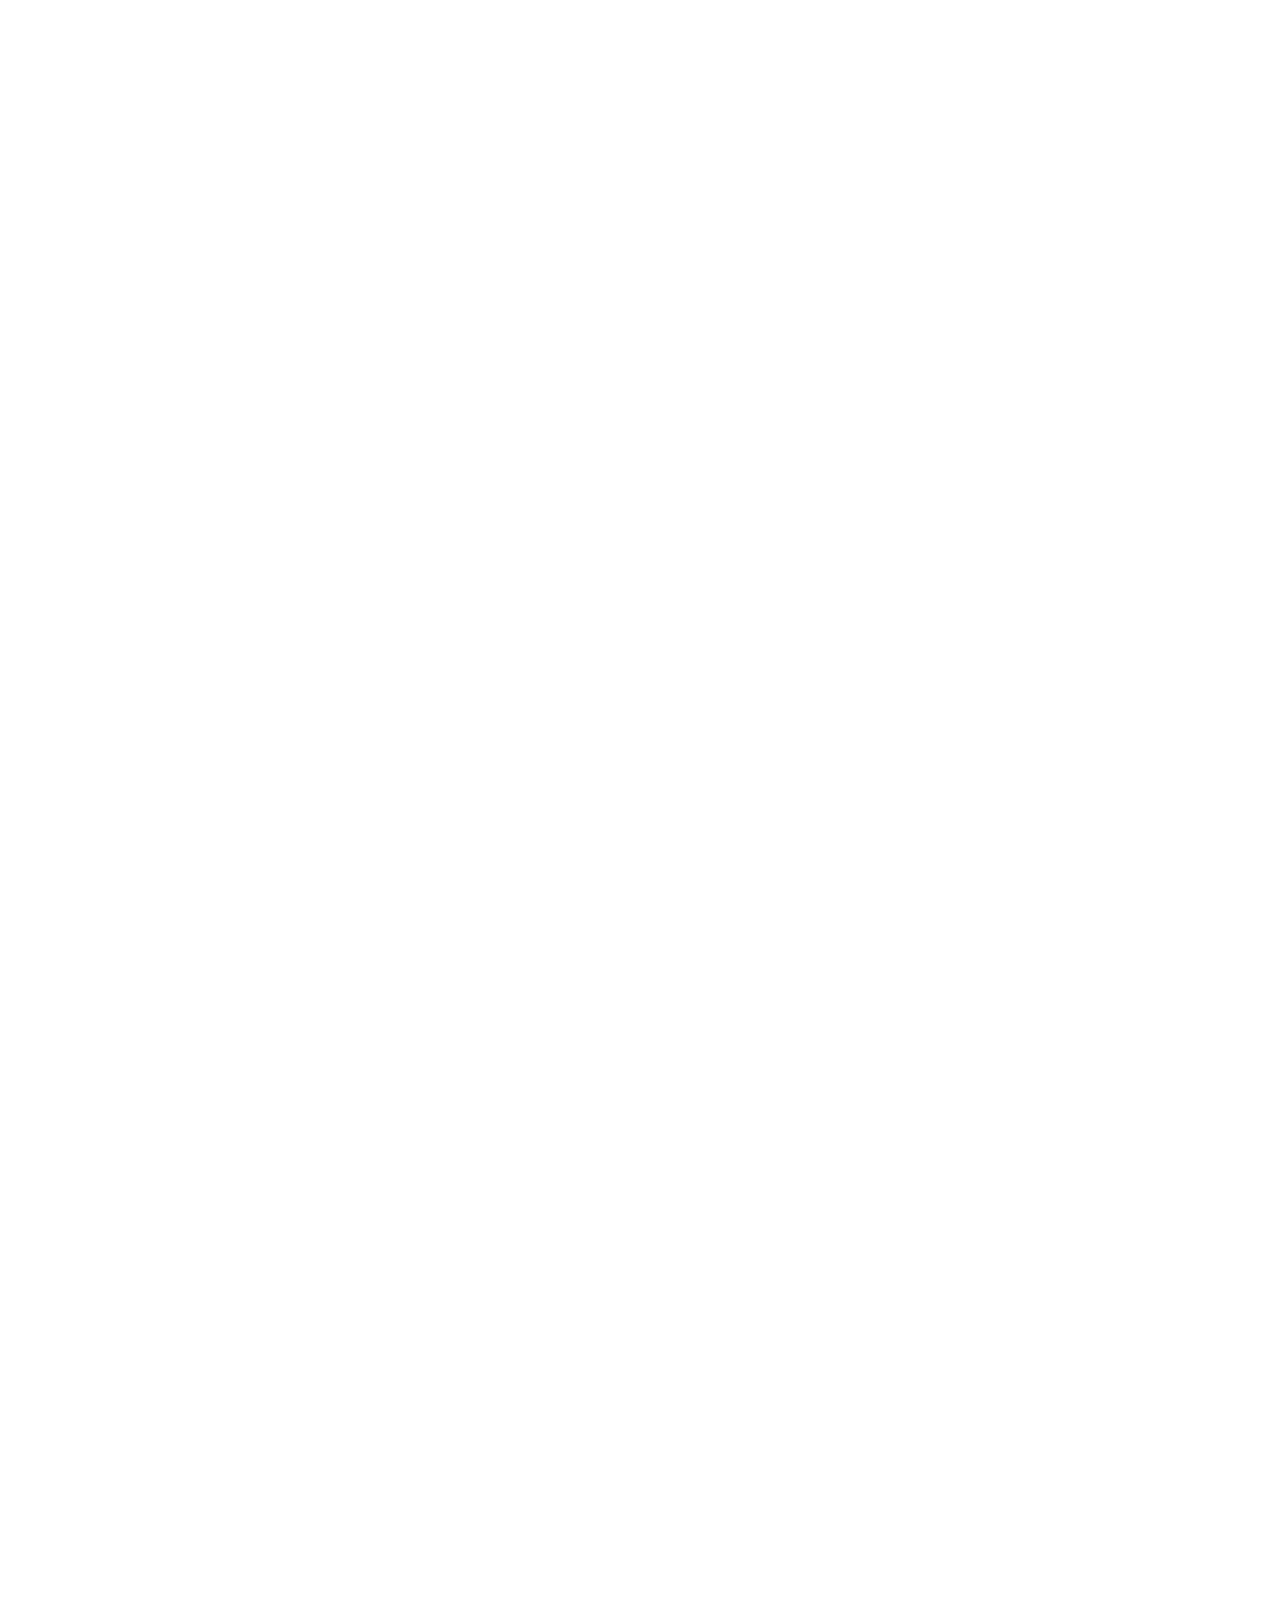
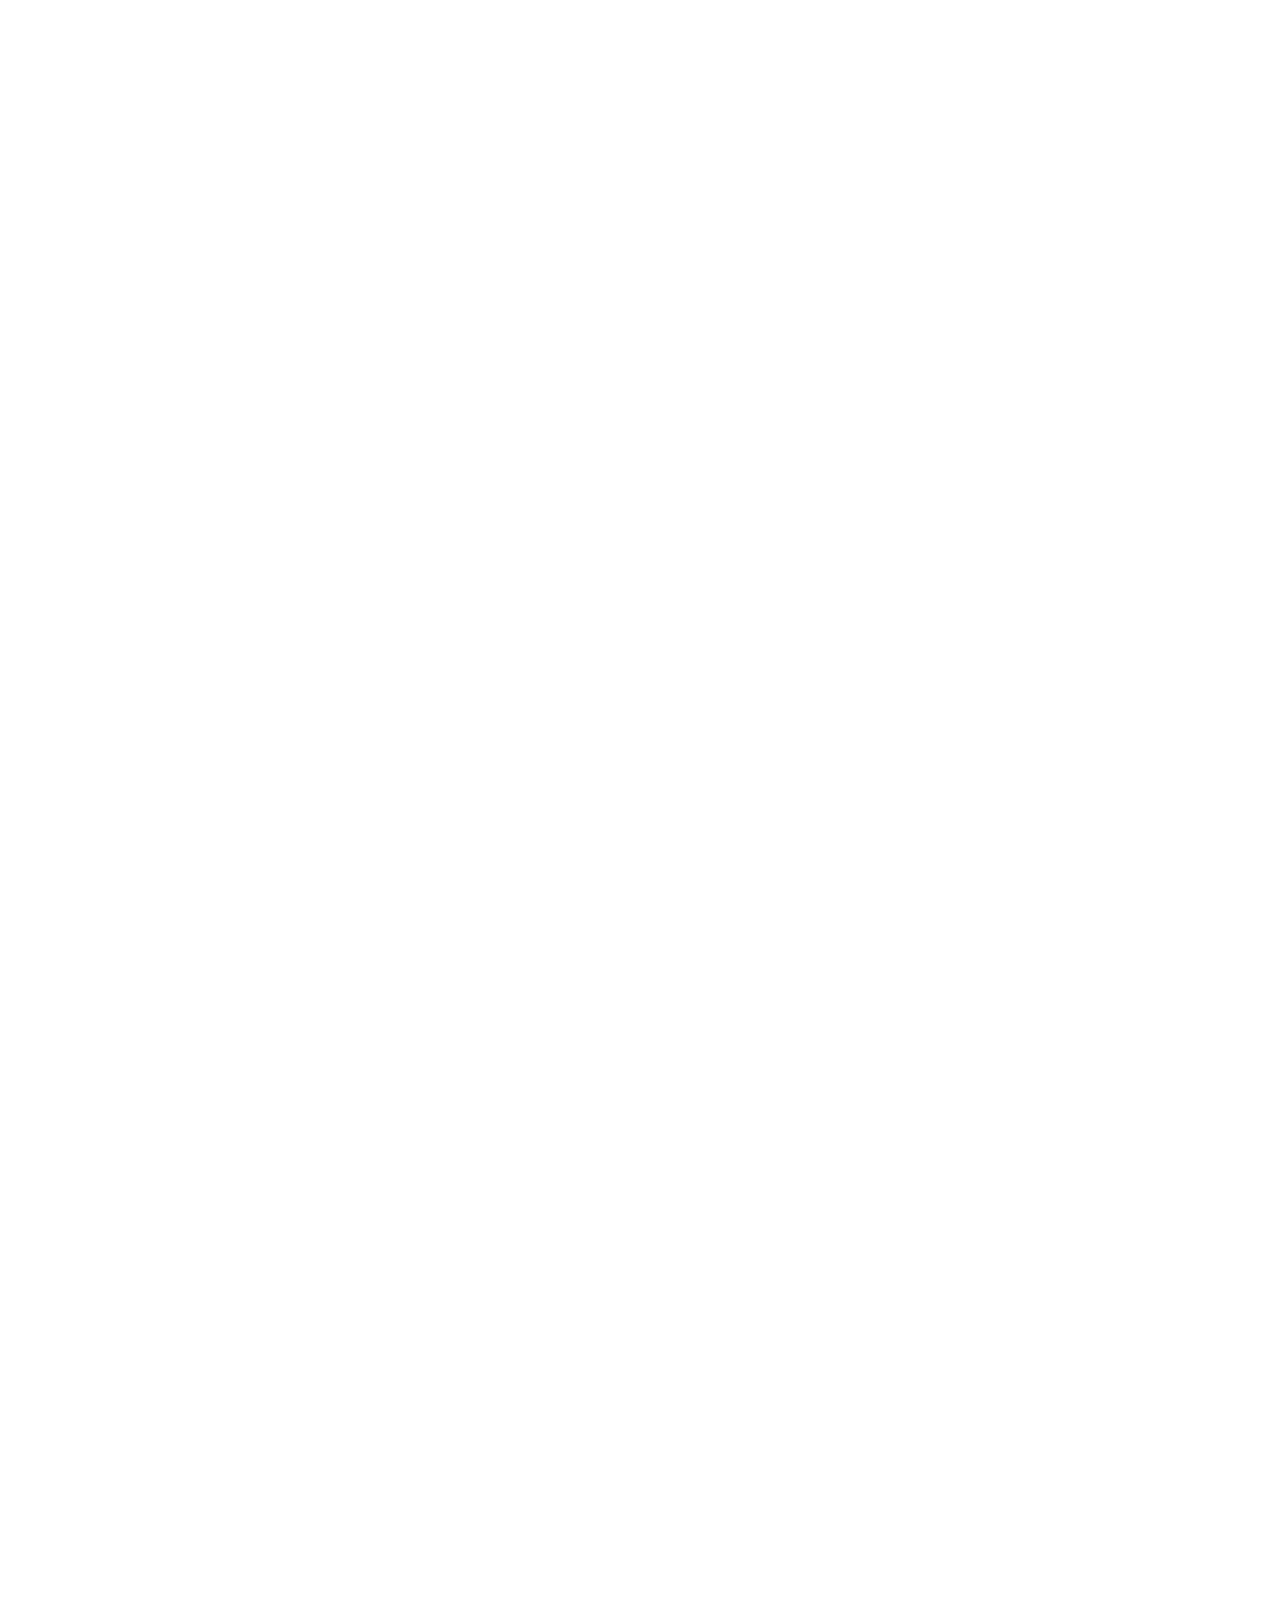
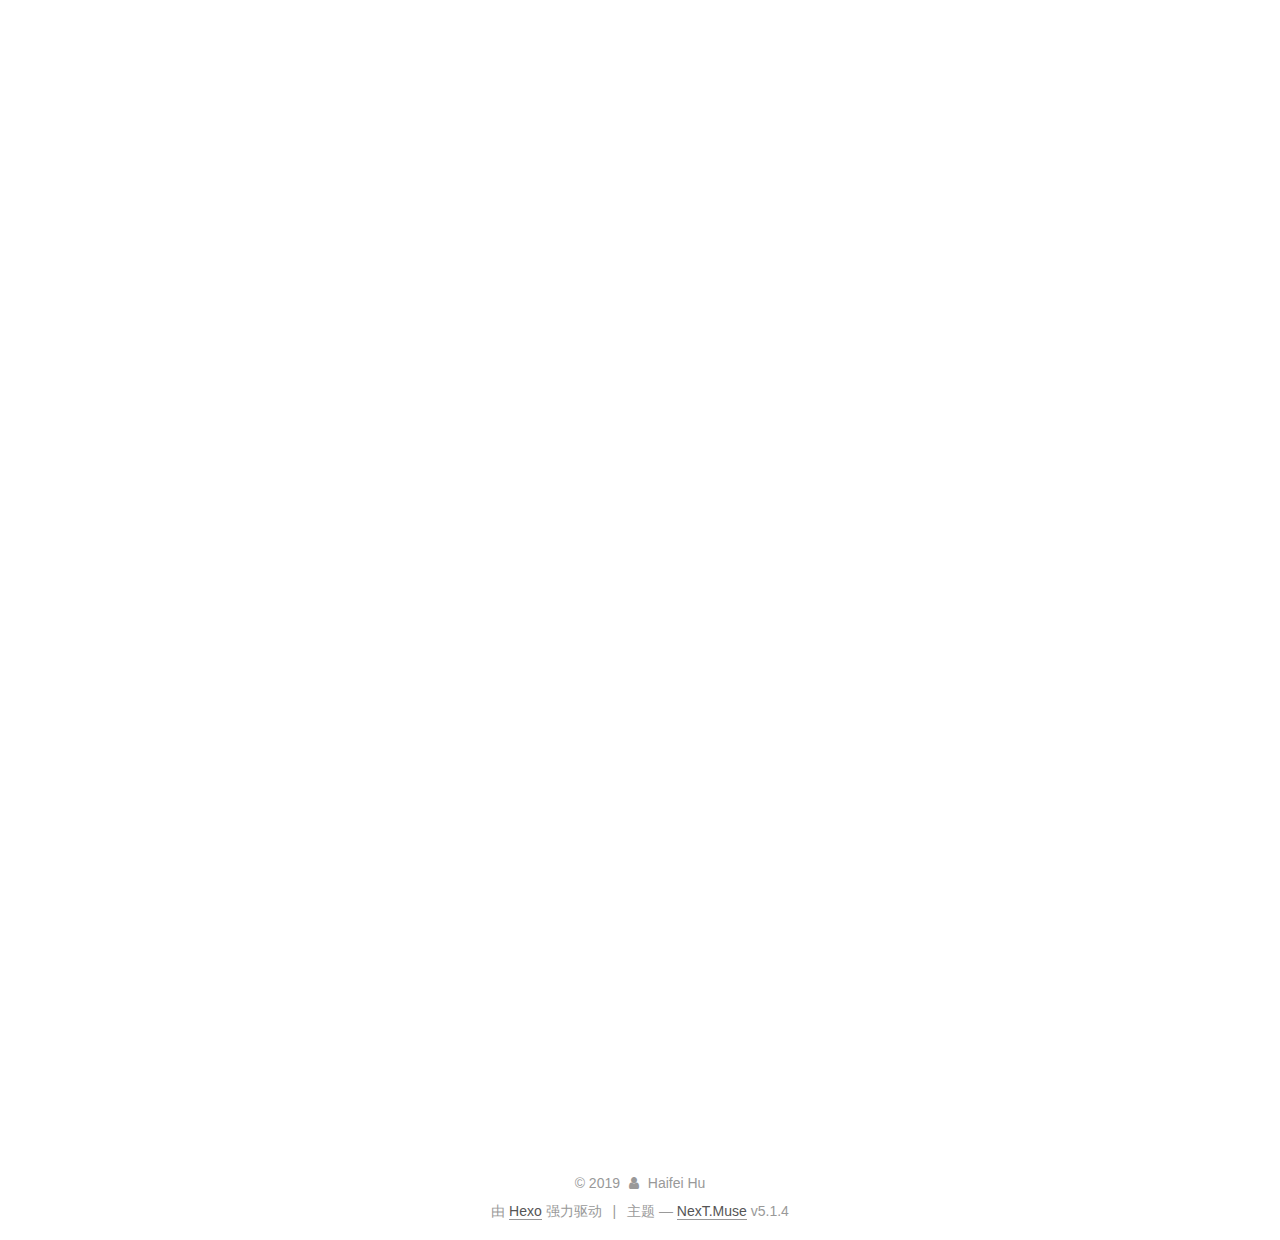
==== commit dcc94d23: "Site updated: 2019-09-19 13:30:18" ====
--- a/index.html
+++ b/index.html
@@ -248,7 +248,7 @@
         
           <h1 class="post-title" itemprop="name headline">
                 
-                <a class="post-title-link" href="/2019/09/19/生信工具：ppsPCP-植物存在_缺失变异扫描和泛基因组构建工具/" itemprop="url">未命名</a></h1>
+                <a class="post-title-link" href="/2019/09/19/生信工具：ppsPCP-植物存在_缺失变异扫描和泛基因组构建工具/" itemprop="url">生信工具：ppsPCP-植物存在/缺失变异扫描和泛基因组构建工具</a></h1>
         
 
         <div class="post-meta">
@@ -260,7 +260,7 @@
               
                 <span class="post-meta-item-text">发表于</span>
               
-              <time title="创建于" itemprop="dateCreated datePublished" datetime="2019-09-19T13:23:06+08:00">
+              <time title="创建于" itemprop="dateCreated datePublished" datetime="2019-09-19T14:43:17+08:00">
                 2019-09-19
               </time>
             
@@ -300,9 +300,7 @@
       
         
           
-            <h1 id="生信工具：ppsPCP-植物存在-缺失变异扫描和泛基因组构建工具"><a href="#生信工具：ppsPCP-植物存在-缺失变异扫描和泛基因组构建工具" class="headerlink" title="生信工具：ppsPCP-植物存在/缺失变异扫描和泛基因组构建工具"></a>生信工具：ppsPCP-植物存在/缺失变异扫描和泛基因组构建工具</h1><p>标签（空格分隔）： 生信小工具</p>
-<hr>
-<h3 id="工具简介"><a href="#工具简介" class="headerlink" title="工具简介"></a>工具简介</h3><p>在原核生物的泛基因组研究中早早已经有很多工具被设计并使用。对于植物来说，由于其基因组比较复杂，比较大，一直没有很完善的流程被设计出来。该推文主要和大家介绍植物泛基因组流程ppsPCP。它能够扫描存在/缺失变异（PAV）并构建完全注释的泛基因组。该工具将有助于植物泛基因组研究，并帮助我们研究基因的存在、缺失变异与遗传/表型变异和基因组多样性的联系。当然以我个人的见解是，该工具也适合其它物种关于存在/缺失变异和构建泛基因组的研究。</p>
+            <h3 id="工具简介"><a href="#工具简介" class="headerlink" title="工具简介"></a>工具简介</h3><p>在原核生物的泛基因组研究中早早已经有很多工具被设计并使用。对于植物来说，由于其基因组比较复杂，比较大，一直没有很完善的流程被设计出来。该推文主要和大家介绍植物泛基因组流程ppsPCP。它能够扫描存在/缺失变异（PAV）并构建完全注释的泛基因组。该工具将有助于植物泛基因组研究，并帮助我们研究基因的存在、缺失变异与遗传/表型变异和基因组多样性的联系。当然以我个人的见解是，该工具也适合其它物种关于存在/缺失变异和构建泛基因组的研究。</p>
 <h3 id="背景简介"><a href="#背景简介" class="headerlink" title="背景简介"></a>背景简介</h3><p>为了预防大家对这个概念或者领域比较陌生，下面会简单的和大家介绍一下其背景知识。</p>
 <p>2005年，Tettelin等人提出了微生物泛基因组概念（pangenome，pan源自希腊语‘παν’，全部的意思），泛基因组即某一物种<strong>全部基因的总称</strong>。2009 年，Li等人首次采用新全基因组组装方法对多个人类个体基因组进行拼接，发现了个体独有的DNA序列和功能基因，并首次提出了“人类泛基因组”的概念，即人类群体基因序列的总和。2009 年泛基因组测序首次应用于人类基因组学研究；2013年泛基因组测序应用于动植物研究领域;2019年第一个泛基因组研究在大规模的(910名)非洲人后裔中开展。源源不断中，还有很多很多泛基因组的研究正在进行中。可以看出，随着测序技术的进步和其价格的下降，泛基因组研究变得越来越热门。</p>
 <p><img src="https://static.xmt.cn/3835159655856091237.png" alt></p>
--- a/css/main.css
+++ b/css/main.css
@@ -1822,7 +1822,7 @@
   width: 4px;
   height: 4px;
   border-radius: 50%;
-  background: #703e47;
+  background: #ffff9f;
 }
 .links-of-blogroll {
   font-size: 13px;
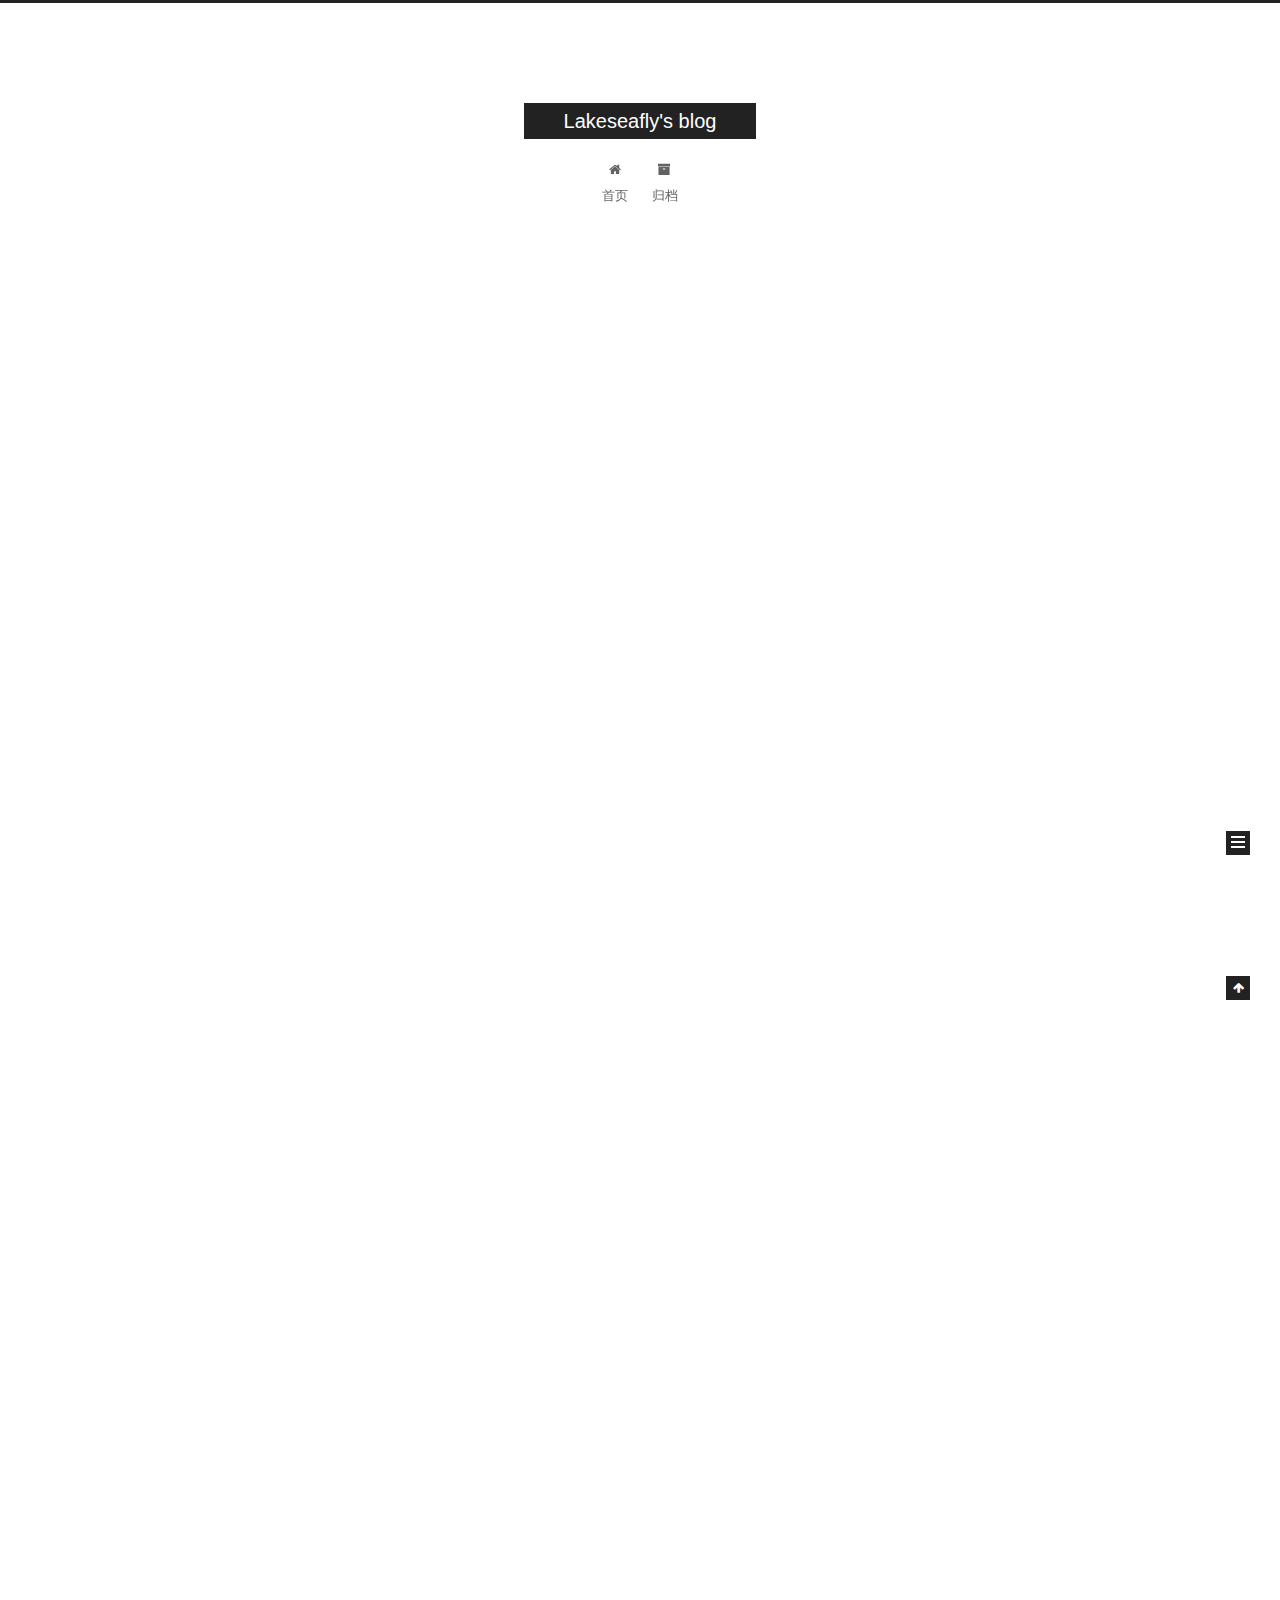
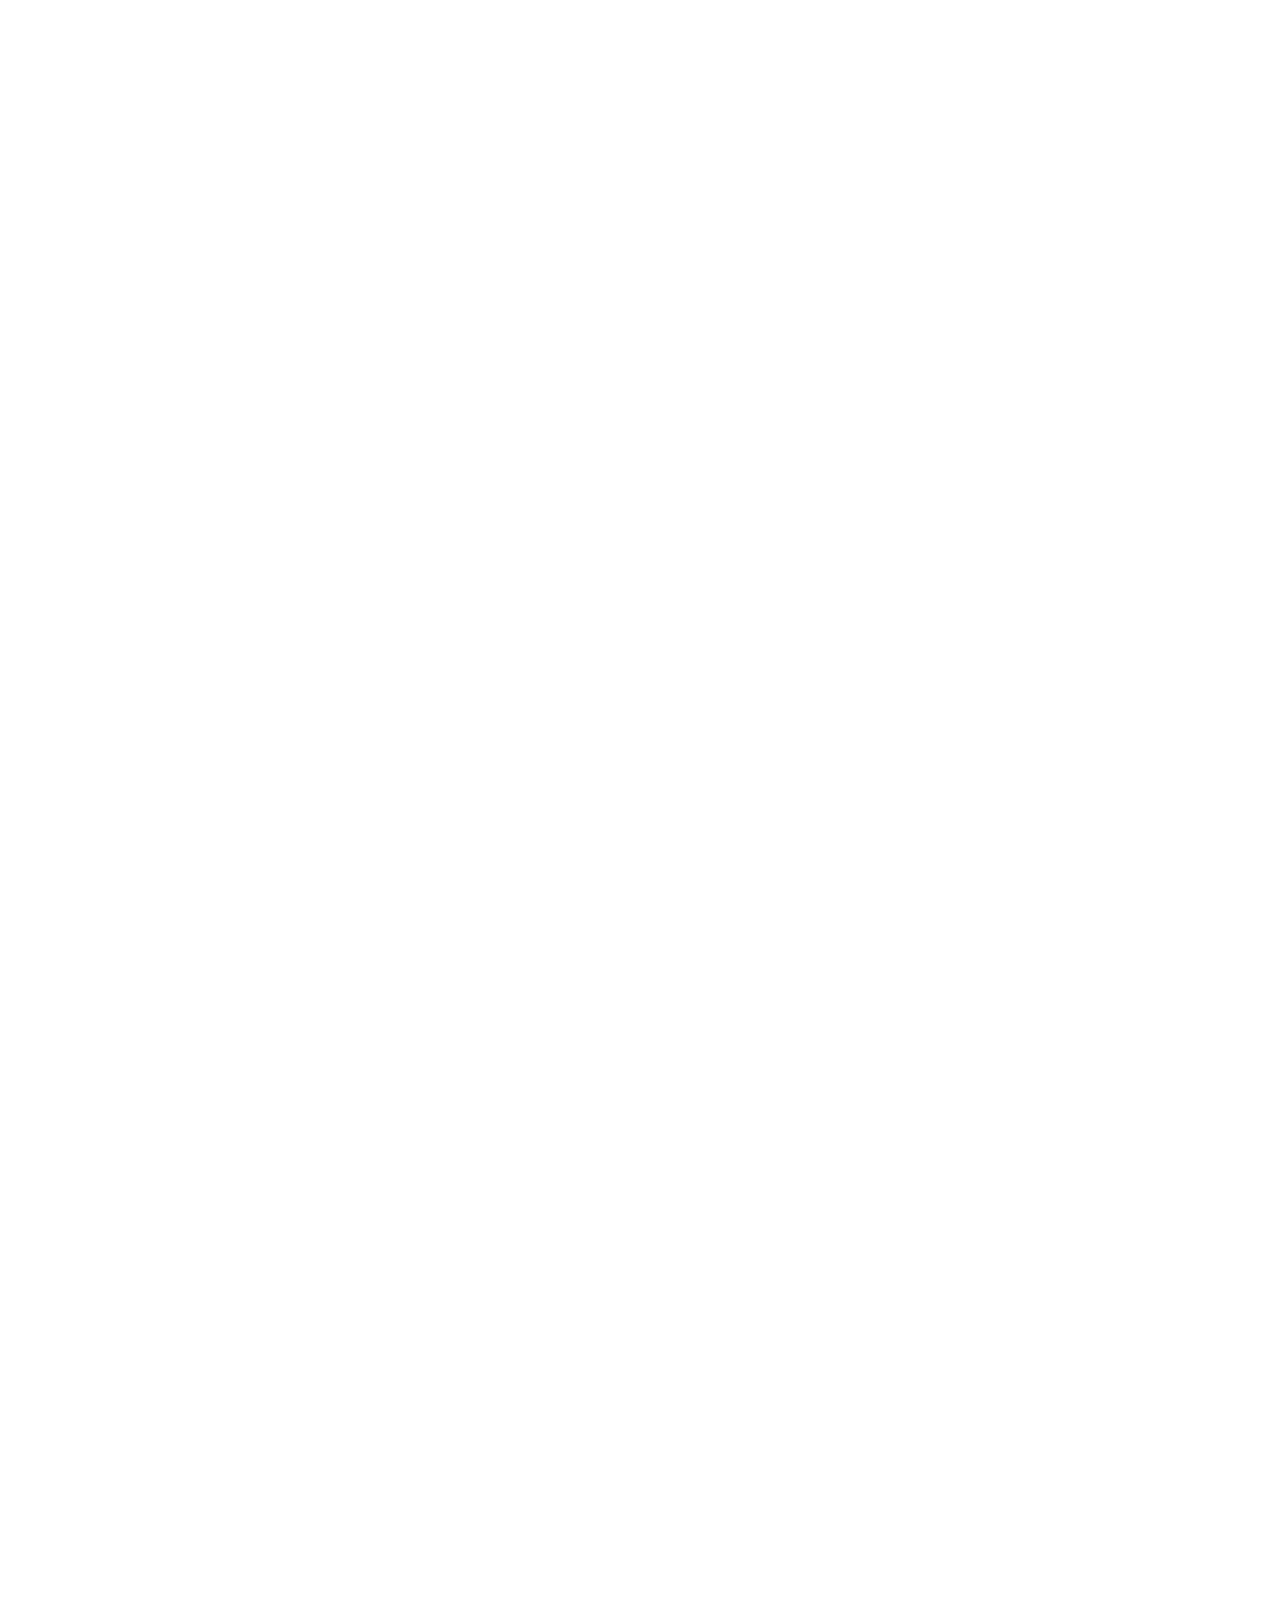
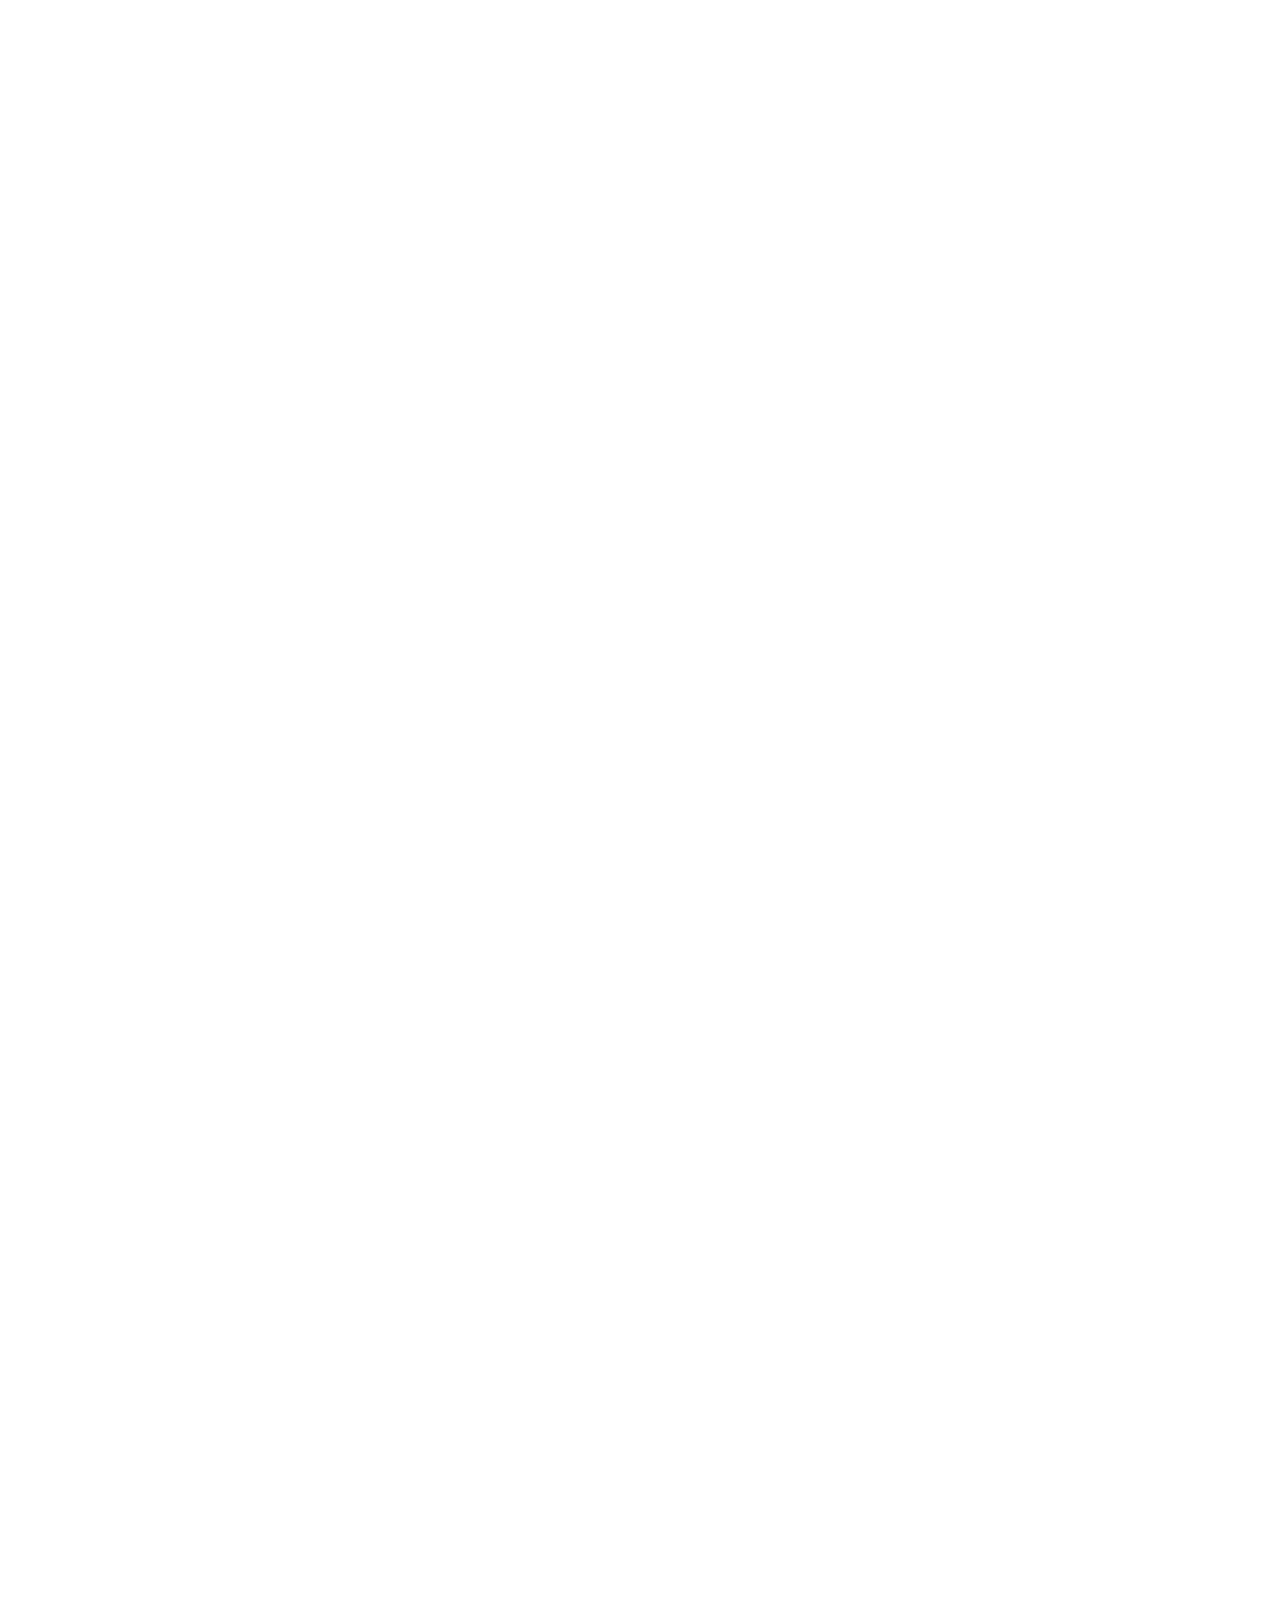
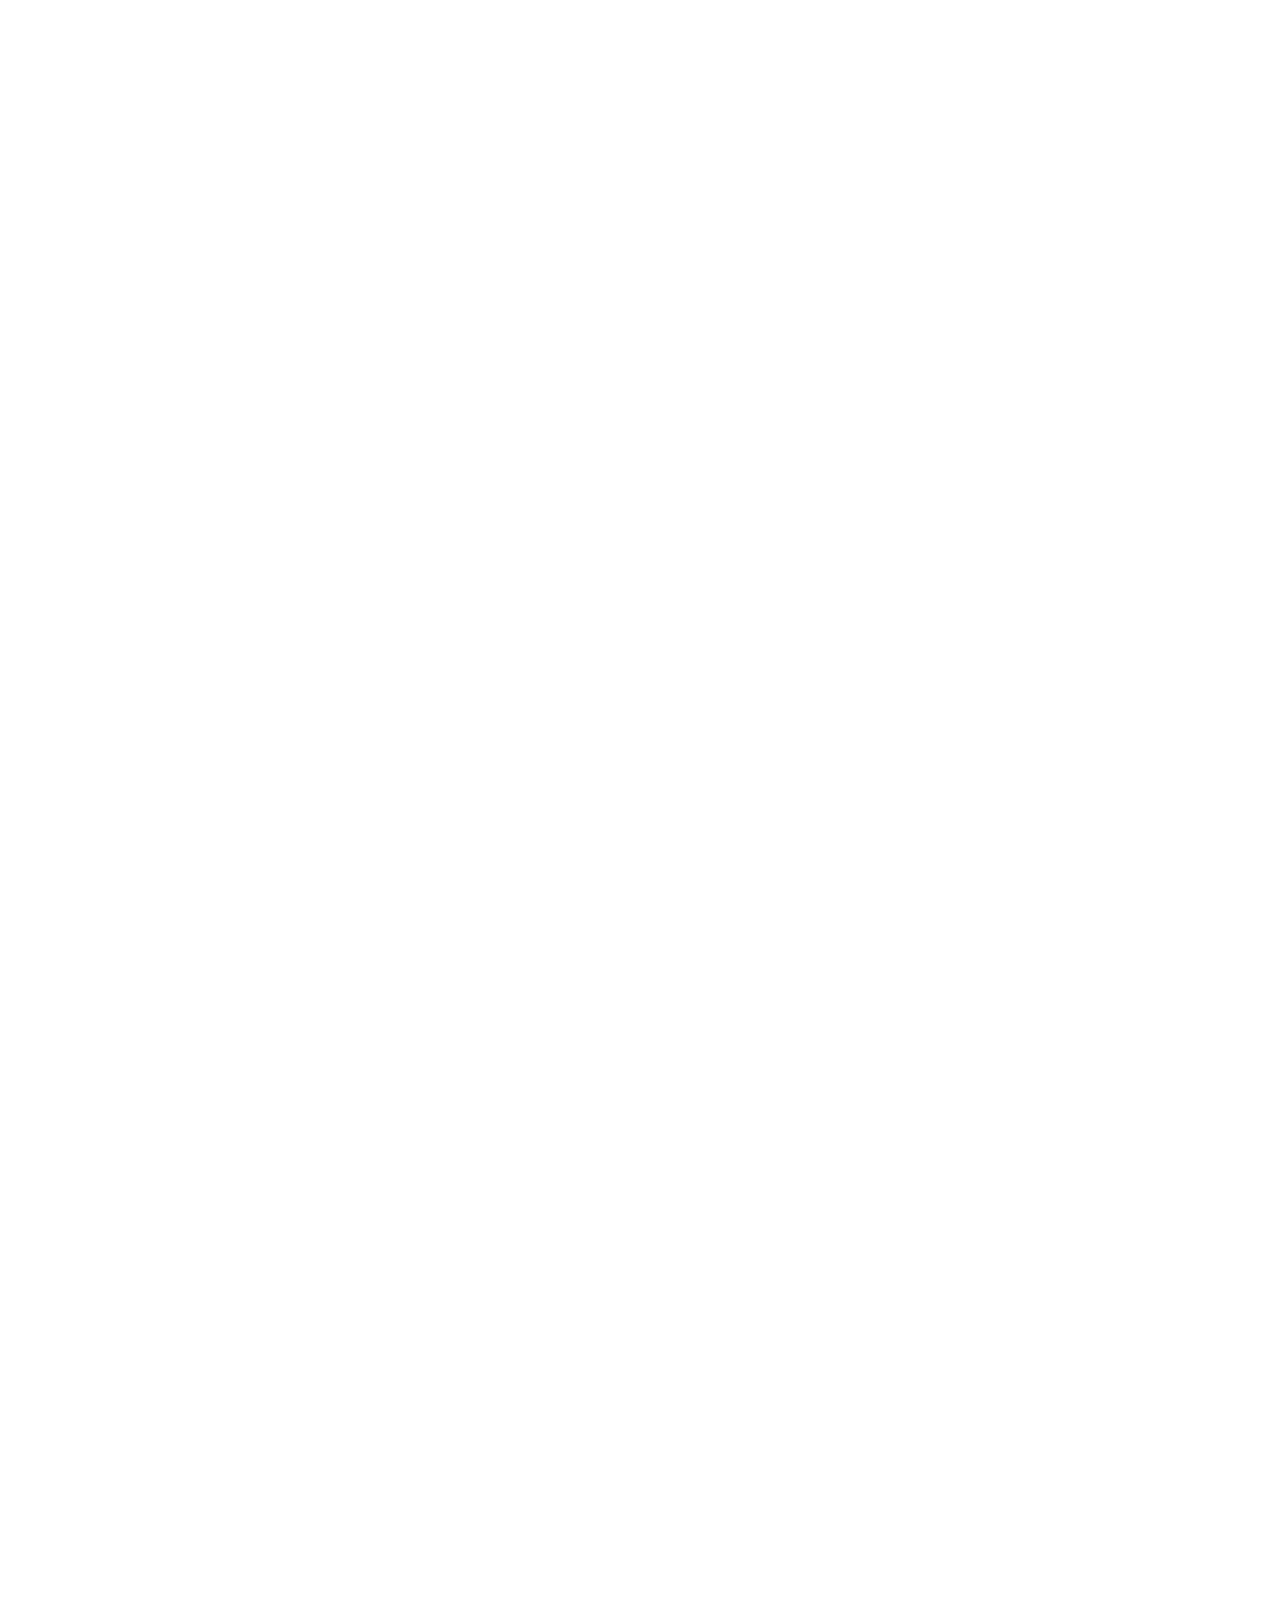
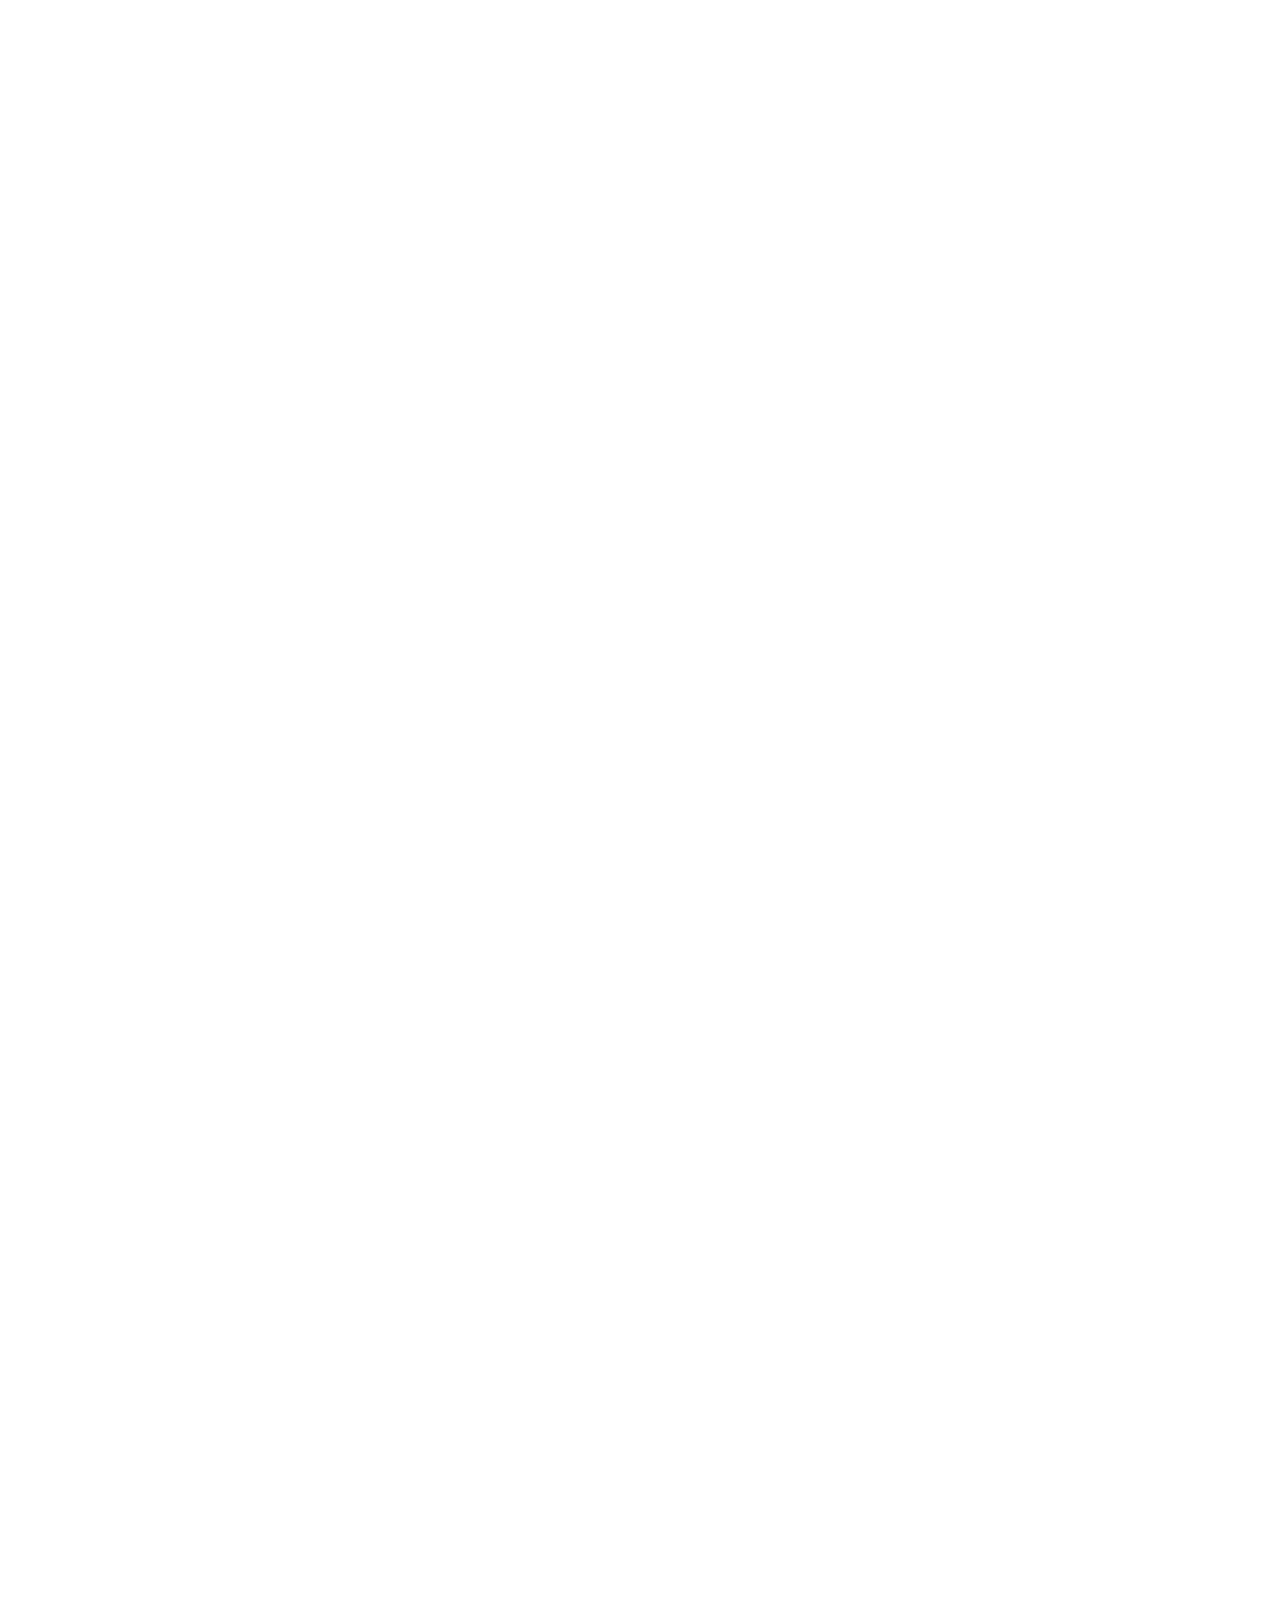
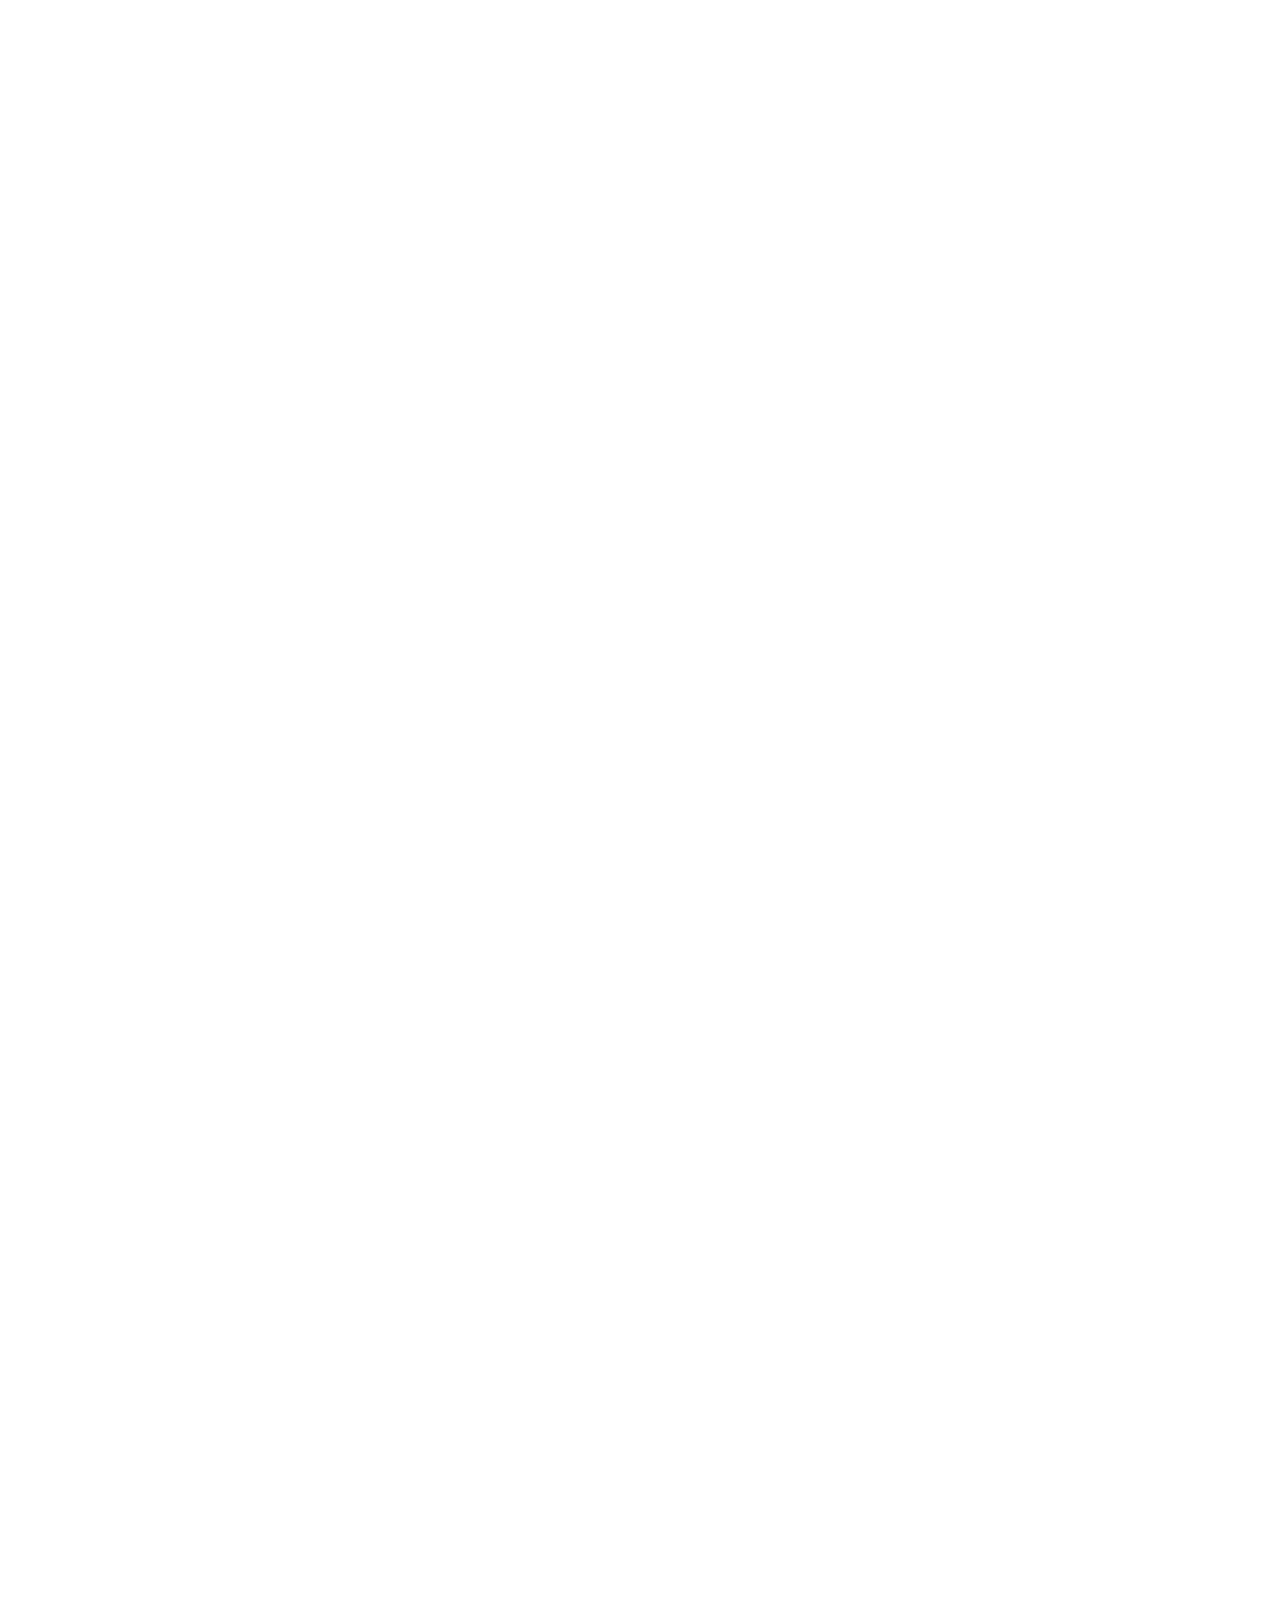
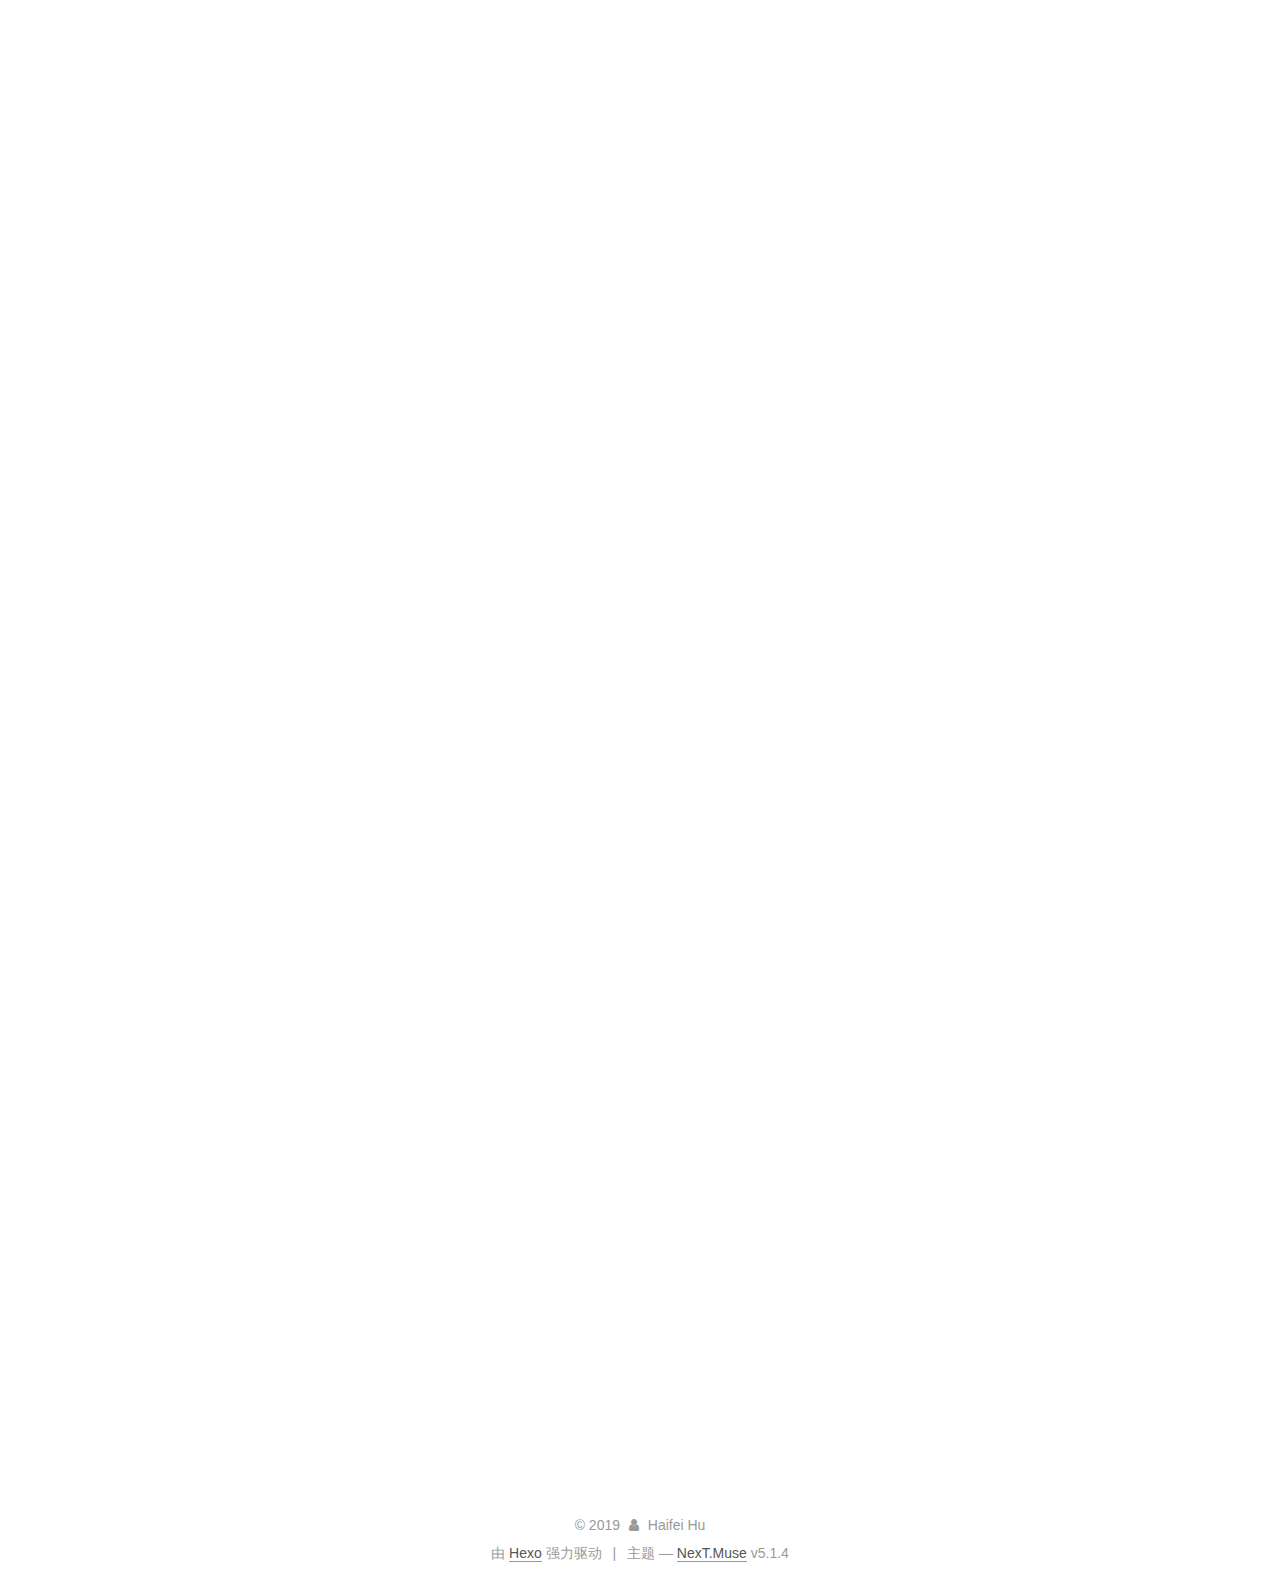
==== commit 62e4cb6c: "Site updated: 2019-09-19 13:33:41" ====
--- a/index.html
+++ b/index.html
@@ -355,6 +355,171 @@
 <p>生成了两个文件:<code>pangenome1.fa</code> 和<code>pangenome1.gff3</code>。简单解析一下，<code>pangenome1.fa</code>就是该测试数据所生成的泛基因组，其由参考基因组<code>Zmw_sc00394.1.fa</code>和另一个isolate<code>Zjn_sc00188.1.fa</code>组装中和参考基因组不相同的序列组成(相当于non-refernce sequences，Zjn_sc00188.1 isolate中独有的基因)。<code>pangenome1.gff3</code>就是由参考基因中的基因注释加上只存在于Zjn_sc00188.1中的PAVS 基因(存在/缺失)注释共同组成。</p>
 <p>介绍到这里就差不多结束了，除了该测试数据外，我个人也很有兴趣去使用更大的测试数据例如rice的去测试该方法找到的genes PAV和 mapping based 的方法找到的genes PAV的差异。</p>
 <p>该工具包链接：<br><a href="https://github.com/Zhuxitong/ppsPCP" target="_blank" rel="noopener">https://github.com/Zhuxitong/ppsPCP</a></p>
+
+          
+        
+      
+    </div>
+    
+    
+    
+
+    
+
+    
+
+    
+
+    <footer class="post-footer">
+      
+
+      
+
+      
+
+      
+      
+        <div class="post-eof"></div>
+      
+    </footer>
+  </div>
+  
+  
+  
+  </article>
+
+
+    
+      
+
+  
+
+  
+  
+  
+
+  <article class="post post-type-normal" itemscope itemtype="http://schema.org/Article">
+  
+  
+  
+  <div class="post-block">
+    <link itemprop="mainEntityOfPage" href="http://yoursite.com/2019/09/19/比对文件BAM_CAM深度检测好用工具：Mosdepth/">
+
+    <span hidden itemprop="author" itemscope itemtype="http://schema.org/Person">
+      <meta itemprop="name" content="Haifei Hu">
+      <meta itemprop="description" content>
+      <meta itemprop="image" content="/images/avatar.gif">
+    </span>
+
+    <span hidden itemprop="publisher" itemscope itemtype="http://schema.org/Organization">
+      <meta itemprop="name" content="Lakeseafly's blog">
+    </span>
+
+    
+      <header class="post-header">
+
+        
+        
+          <h1 class="post-title" itemprop="name headline">
+                
+                <a class="post-title-link" href="/2019/09/19/比对文件BAM_CAM深度检测好用工具：Mosdepth/" itemprop="url">比对文件BAM/CAM深度检测好用工具：Mosdepth</a></h1>
+        
+
+        <div class="post-meta">
+          <span class="post-time">
+            
+              <span class="post-meta-item-icon">
+                <i class="fa fa-calendar-o"></i>
+              </span>
+              
+                <span class="post-meta-item-text">发表于</span>
+              
+              <time title="创建于" itemprop="dateCreated datePublished" datetime="2019-09-19T12:43:17+08:00">
+                2019-09-19
+              </time>
+            
+
+            
+
+            
+          </span>
+
+          
+
+          
+            
+          
+
+          
+          
+
+          
+
+          
+
+          
+
+        </div>
+      </header>
+    
+
+    
+    
+    
+    <div class="post-body" itemprop="articleBody">
+
+      
+      
+
+      
+        
+          
+            <p>做完比对后，最直接的一个问题就是想知道：你的reads比对上了哪些区域没比对上哪些区域，有多少reads比对上特定的区域(该区域比对深度)。传统手艺一般可以使用<code>bedtools cov</code>或者<code>samtools depth</code>来直接实现，但是受限其速度，这些工具我个人用起来体验不太好，特别是对文件大小很大的BAM file。今天就给大家推荐一款我觉得非常好用，速度很快的比对文件BAM/CAM深度检测好用工具，<strong>Mosdepth</strong>。</p>
+<h3 id="工具简介"><a href="#工具简介" class="headerlink" title="工具简介"></a>工具简介</h3><p>Mosdepth是一种新的命令行工具，用于快速计算全基因组测序覆盖率。它测量BAM或CRAM文件在基因组中每个核苷酸位置或基因组区域的深度。可以将基因组区域指定为被BED文件覆盖的指定区域，或者指定为CNV calling所需的固定大小窗口。Mosdepth使用一种计算效率高的简单算法，使其能够快速生成覆盖摘要。Mosdepth比现有工具更快，并且提供了所产生的覆盖剖面类型的灵活性。</p>
+<h3 id="工具特点"><a href="#工具特点" class="headerlink" title="工具特点"></a>工具特点</h3><p>总的来说，Mosdepth有以下几项比较显著的特点:</p>
+<ul>
+<li>对比bedtools, samtools 速度快</li>
+<li>可以根据给定窗口大小来计算平均每个窗口深度，用于CNV calling</li>
+<li>能根据BED文件给出其覆盖的指定区域的深度</li>
+<li>量化输出，它合并相邻的碱基，只要它们都同时落入相同的覆盖深度的区域，例如（10X-20X)。</li>
+<li>能给出每个染色体和全基因组在特定阈值或以上覆盖的碱基比例分布。</li>
+<li>能够设定阀值输出，用于表示在给定阈值处覆盖每个区域中有多少个碱基。</li>
+<li>能给出每条染色体和每条染色体特定区域内平均深度的总结。</li>
+</ul>
+<h3 id="工作原理"><a href="#工作原理" class="headerlink" title="工作原理"></a>工作原理</h3><p>当遇到每条染色体时，mosdepth会在染色体的长度上创建一个数组。对于遇到的每个起始位置，它会增加数组位置的值。对于每个停止的位置，它会减少该位置。由此，特定位置处的深度是其前面的所有阵列位置的累积和（在BEDTools中使用类似的算法，其中单独跟踪开始和停止）。 mosdepth避免重复计算重叠的配偶对，并使用CIGAR操作跟踪每个读取的每个比对上的部分。由于这种数据结构，可以在不显着增加运行时间的情况下完成覆盖分布计算。下图显示了这个概念：</p>
+<p><img src="http://static.zybuluo.com/lakesea/rvyfv0stwii4lo0kfbxgrtmz/29647913-d79ab028-8848-11e7-86cf-60d4b087bc3b.png" alt></p>
+<p>这个数组计算非常快。因为其没有额外的分配或跟踪对象，它在概念上也很简单。由于这些原因，它比<code>samtools depth</code>更快。</p>
+<h3 id="工具安装"><a href="#工具安装" class="headerlink" title="工具安装"></a>工具安装</h3><p>目前最新版是v 0.2.6,安装方法有很多可以直接下载编译好的版本:</p>
+<figure class="highlight plain"><table><tr><td class="gutter"><pre><span class="line">1</span><br><span class="line">2</span><br></pre></td><td class="code"><pre><span class="line">###下载地址</span><br><span class="line">https://github.com/brentp/mosdepth/releases</span><br></pre></td></tr></table></figure>
+
+<p>或者直接通过conda来安装</p>
+<figure class="highlight plain"><table><tr><td class="gutter"><pre><span class="line">1</span><br></pre></td><td class="code"><pre><span class="line">conda install mosdepth</span><br></pre></td></tr></table></figure>
+
+<h3 id="使用说明"><a href="#使用说明" class="headerlink" title="使用说明"></a>使用说明</h3><figure class="highlight plain"><table><tr><td class="gutter"><pre><span class="line">1</span><br><span class="line">2</span><br><span class="line">3</span><br><span class="line">4</span><br><span class="line">5</span><br><span class="line">6</span><br><span class="line">7</span><br><span class="line">8</span><br><span class="line">9</span><br><span class="line">10</span><br><span class="line">11</span><br><span class="line">12</span><br><span class="line">13</span><br><span class="line">14</span><br><span class="line">15</span><br><span class="line">16</span><br><span class="line">17</span><br><span class="line">18</span><br><span class="line">19</span><br><span class="line">20</span><br><span class="line">21</span><br><span class="line">22</span><br><span class="line">23</span><br><span class="line">24</span><br><span class="line">25</span><br></pre></td><td class="code"><pre><span class="line">mosdepth 0.2.3</span><br><span class="line"></span><br><span class="line">  Usage: mosdepth [options] &lt;prefix&gt; &lt;BAM-or-CRAM&gt;</span><br><span class="line"></span><br><span class="line">Common Options:</span><br><span class="line"></span><br><span class="line">  -t --threads &lt;threads&gt;     number of BAM decompression threads. (use 4 or fewer) [default: 0]</span><br><span class="line">  -c --chrom &lt;chrom&gt;         chromosome to restrict depth calculation.</span><br><span class="line">  -b --by &lt;bed|window&gt;       optional BED file or (integer) window-sizes.</span><br><span class="line">  -n --no-per-base           dont output per-base depth. skipping this output will speed execution</span><br><span class="line">                             substantially. prefer quantized or thresholded values if possible.</span><br><span class="line">  -f --fasta &lt;fasta&gt;         fasta file for use with CRAM files.</span><br><span class="line"></span><br><span class="line">Other options:</span><br><span class="line"></span><br><span class="line">  -F --flag &lt;FLAG&gt;              exclude reads with any of the bits in FLAG set [default: 1796]</span><br><span class="line">  -i --include-flag &lt;FLAG&gt;      only include reads with any of the bits in FLAG set. default is unset. [default: 0]</span><br><span class="line">  -x --fast-mode                dont look at internal cigar operations or correct mate overlaps (recommended for most use-cases).</span><br><span class="line">  -q --quantize &lt;segments&gt;      write quantized output see docs for description.</span><br><span class="line">  -Q --mapq &lt;mapq&gt;              mapping quality threshold [default: 0]</span><br><span class="line">  -T --thresholds &lt;thresholds&gt;  for each interval in --by, write number of bases covered by at</span><br><span class="line">                                least threshold bases. Specify multiple integer values separated</span><br><span class="line">                                by &apos;,&apos;.</span><br><span class="line">  -R --read-groups &lt;string&gt;     only calculate depth for these comma-separated read groups IDs.</span><br><span class="line">  -h --help                     show help</span><br></pre></td></tr></table></figure>
+
+
+<p> 简单说说我平时常用到的参数：</p>
+<ul>
+<li><code>-t</code>使用线程的数目，这里推荐少于4个CPU，因为文档有说到多于4个线程，速度不会有提升</li>
+<li><code>-c</code>指定具体哪个染色体去计算深度</li>
+<li><code>-b</code>能根据BED文件给出其覆盖的指定区域的深度,比如你给出的BED文件含有一个物种对应基因的位置，就能计算其基因的覆盖度。</li>
+<li><code>-F</code>在计算覆盖度时，排除BAM中含有该FLAG的reads。默认是1796，代表着:read unmapped (0x4), not primary alignment (0x100)， read fails platform/vendor quality checks (0x200)，  read is PCR or optical duplicate (0x400)。一般设定为默认就好了。</li>
+<li><code>-Q</code> 比对最低质量的要求，默认是0，一般可以按照自己的需要进行调整为5或者10。</li>
+<li><code>-x</code> 快速模式，推荐给大型的BAM文件使用</li>
+<li><code>-T</code> 按照阀值（比如1X,2X,10X）输出达到指定阀值的核苷酸数目。</li>
+</ul>
+<p> 这里可以根据自己的需要使用对应的参数。下面给出一些常用的命令行运行例子以供大家参考使用:</p>
+<p>根据bed文件来计算指定区间的覆盖度:</p>
+<figure class="highlight plain"><table><tr><td class="gutter"><pre><span class="line">1</span><br></pre></td><td class="code"><pre><span class="line">mosdepth -b capture.bed sample-output sample.exome.bam</span><br></pre></td></tr></table></figure>
+
+<p> 进一步使用<code>-T</code>根据指定阀值进行计算:</p>
+<figure class="highlight plain"><table><tr><td class="gutter"><pre><span class="line">1</span><br></pre></td><td class="code"><pre><span class="line">mosdepth --by exons.bed --thresholds 1,10,20,30 $prefix $bam</span><br></pre></td></tr></table></figure>
+
+
+<p> 输出效果如下:</p>
+<figure class="highlight plain"><table><tr><td class="gutter"><pre><span class="line">1</span><br><span class="line">2</span><br><span class="line">3</span><br><span class="line">4</span><br><span class="line">5</span><br></pre></td><td class="code"><pre><span class="line">#chrom  start   end     region           1X   10X  20X  30X</span><br><span class="line">1       11869   12227   ENSE00002234944  358  157  110  0</span><br><span class="line">1       11874   12227   ENSE00002269724  353  127  10   0</span><br><span class="line">1       12010   12057   ENSE00001948541  47   8    0    0</span><br><span class="line">1       12613   12721   ENSE00003582793  108  0    0    0</span><br></pre></td></tr></table></figure>
+
+<p>该工具我个人体验非常好，又快又好用，输出结果简单易懂。如果有需要计算比对覆盖需求的小伙伴可以试一试哦。最后给大家附上其github链接以便大家进一步研究使用该工具:<a href="https://github.com/brentp/mosdepth" target="_blank" rel="noopener">https://github.com/brentp/mosdepth</a></p>
 
           
         
@@ -598,138 +763,6 @@
 
 
     
-      
-
-  
-
-  
-  
-  
-
-  <article class="post post-type-normal" itemscope itemtype="http://schema.org/Article">
-  
-  
-  
-  <div class="post-block">
-    <link itemprop="mainEntityOfPage" href="http://yoursite.com/2019/09/06/hello-world/">
-
-    <span hidden itemprop="author" itemscope itemtype="http://schema.org/Person">
-      <meta itemprop="name" content="Haifei Hu">
-      <meta itemprop="description" content>
-      <meta itemprop="image" content="/images/avatar.gif">
-    </span>
-
-    <span hidden itemprop="publisher" itemscope itemtype="http://schema.org/Organization">
-      <meta itemprop="name" content="Lakeseafly's blog">
-    </span>
-
-    
-      <header class="post-header">
-
-        
-        
-          <h1 class="post-title" itemprop="name headline">
-                
-                <a class="post-title-link" href="/2019/09/06/hello-world/" itemprop="url">Hello World</a></h1>
-        
-
-        <div class="post-meta">
-          <span class="post-time">
-            
-              <span class="post-meta-item-icon">
-                <i class="fa fa-calendar-o"></i>
-              </span>
-              
-                <span class="post-meta-item-text">发表于</span>
-              
-              <time title="创建于" itemprop="dateCreated datePublished" datetime="2019-09-06T14:28:36+08:00">
-                2019-09-06
-              </time>
-            
-
-            
-
-            
-          </span>
-
-          
-
-          
-            
-          
-
-          
-          
-
-          
-
-          
-
-          
-
-        </div>
-      </header>
-    
-
-    
-    
-    
-    <div class="post-body" itemprop="articleBody">
-
-      
-      
-
-      
-        
-          
-            <p>Welcome to <a href="https://hexo.io/" target="_blank" rel="noopener">Hexo</a>! This is your very first post. Check <a href="https://hexo.io/docs/" target="_blank" rel="noopener">documentation</a> for more info. If you get any problems when using Hexo, you can find the answer in <a href="https://hexo.io/docs/troubleshooting.html" target="_blank" rel="noopener">troubleshooting</a> or you can ask me on <a href="https://github.com/hexojs/hexo/issues" target="_blank" rel="noopener">GitHub</a>.</p>
-<h2 id="Quick-Start"><a href="#Quick-Start" class="headerlink" title="Quick Start"></a>Quick Start</h2><h3 id="Create-a-new-post"><a href="#Create-a-new-post" class="headerlink" title="Create a new post"></a>Create a new post</h3><figure class="highlight bash"><table><tr><td class="gutter"><pre><span class="line">1</span><br></pre></td><td class="code"><pre><span class="line">$ hexo new <span class="string">"My New Post"</span></span><br></pre></td></tr></table></figure>
-
-<p>More info: <a href="https://hexo.io/docs/writing.html" target="_blank" rel="noopener">Writing</a></p>
-<h3 id="Run-server"><a href="#Run-server" class="headerlink" title="Run server"></a>Run server</h3><figure class="highlight bash"><table><tr><td class="gutter"><pre><span class="line">1</span><br></pre></td><td class="code"><pre><span class="line">$ hexo server</span><br></pre></td></tr></table></figure>
-
-<p>More info: <a href="https://hexo.io/docs/server.html" target="_blank" rel="noopener">Server</a></p>
-<h3 id="Generate-static-files"><a href="#Generate-static-files" class="headerlink" title="Generate static files"></a>Generate static files</h3><figure class="highlight bash"><table><tr><td class="gutter"><pre><span class="line">1</span><br></pre></td><td class="code"><pre><span class="line">$ hexo generate</span><br></pre></td></tr></table></figure>
-
-<p>More info: <a href="https://hexo.io/docs/generating.html" target="_blank" rel="noopener">Generating</a></p>
-<h3 id="Deploy-to-remote-sites"><a href="#Deploy-to-remote-sites" class="headerlink" title="Deploy to remote sites"></a>Deploy to remote sites</h3><figure class="highlight bash"><table><tr><td class="gutter"><pre><span class="line">1</span><br></pre></td><td class="code"><pre><span class="line">$ hexo deploy</span><br></pre></td></tr></table></figure>
-
-<p>More info: <a href="https://hexo.io/docs/deployment.html" target="_blank" rel="noopener">Deployment</a></p>
-
-          
-        
-      
-    </div>
-    
-    
-    
-
-    
-
-    
-
-    
-
-    <footer class="post-footer">
-      
-
-      
-
-      
-
-      
-      
-        <div class="post-eof"></div>
-      
-    </footer>
-  </div>
-  
-  
-  
-  </article>
-
-
-    
   </section>
 
   
@@ -789,7 +822,7 @@
               
               <div class="site-state-item site-state-tags">
                 
-                  <span class="site-state-item-count">1</span>
+                  <span class="site-state-item-count">2</span>
                   <span class="site-state-item-name">标签</span>
                 
               </div>
--- a/css/main.css
+++ b/css/main.css
@@ -1822,7 +1822,7 @@
   width: 4px;
   height: 4px;
   border-radius: 50%;
-  background: #ffff9f;
+  background: #ff5b73;
 }
 .links-of-blogroll {
   font-size: 13px;
